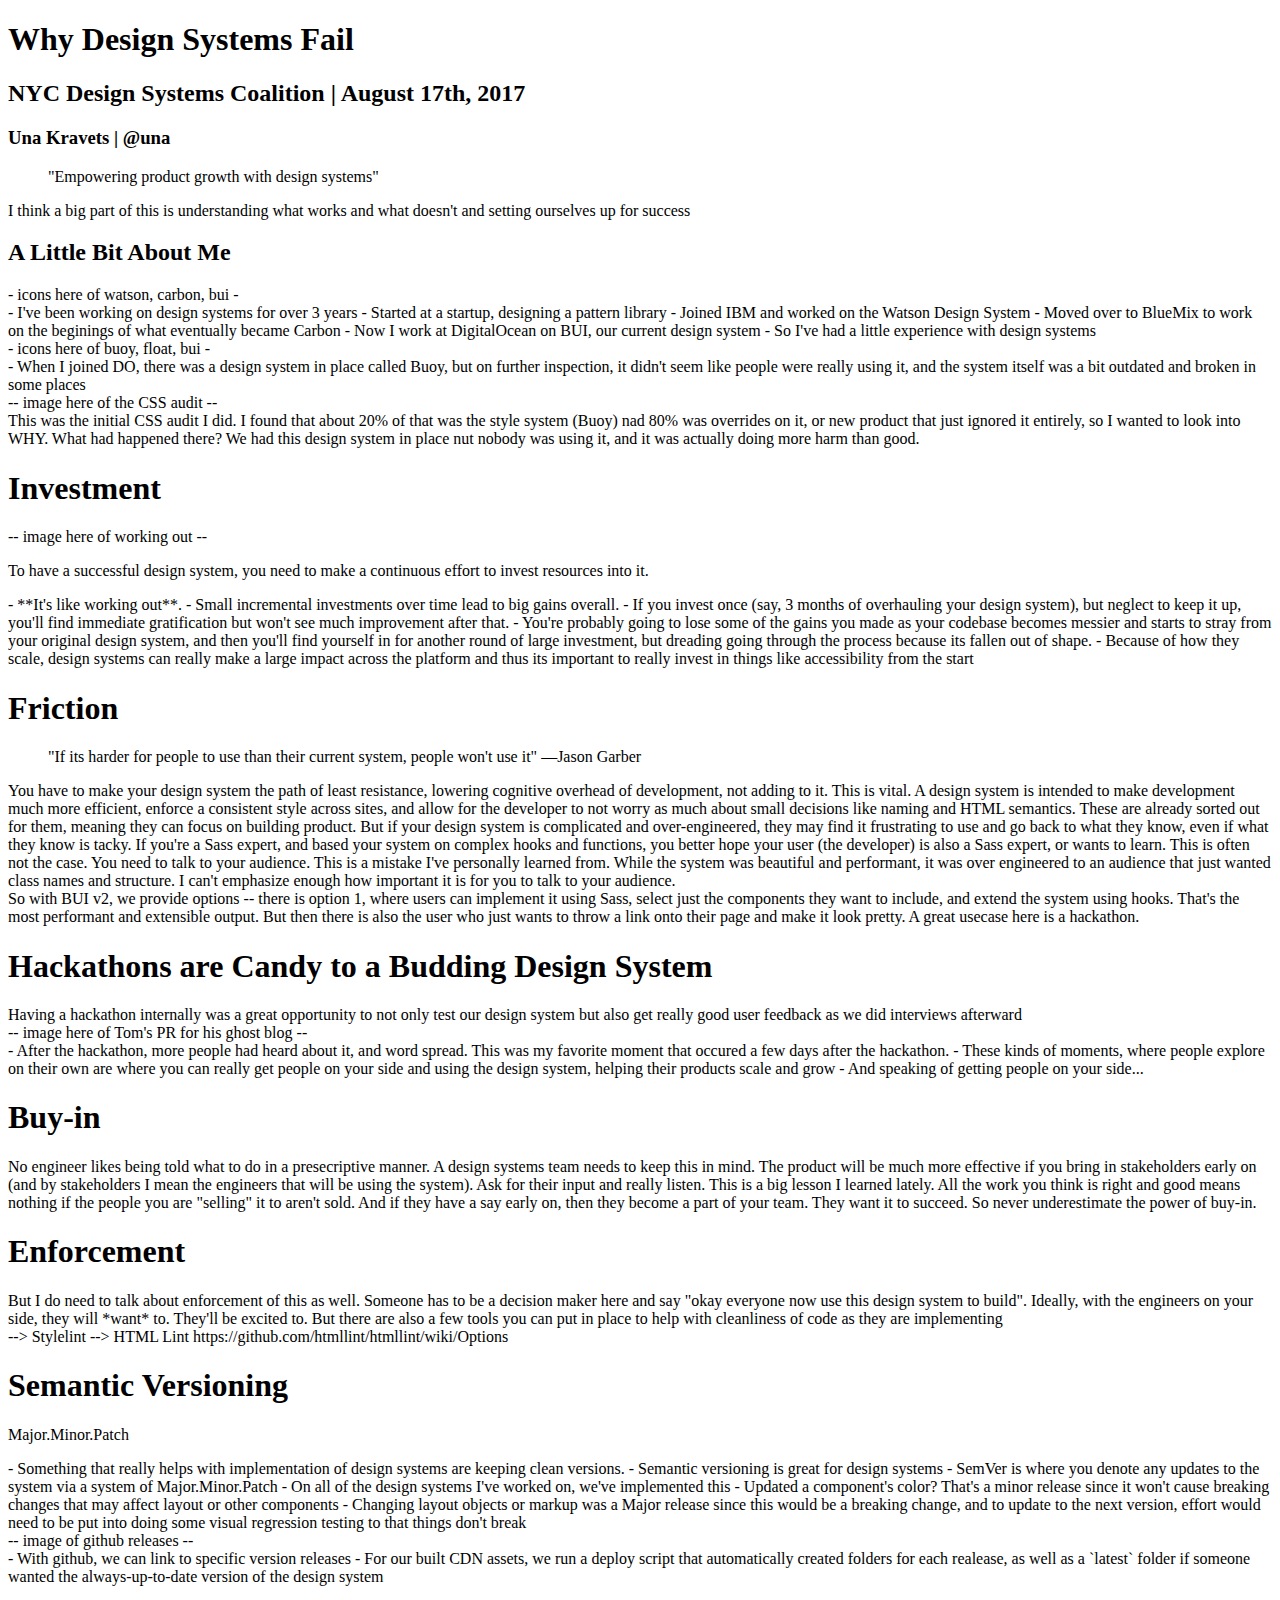
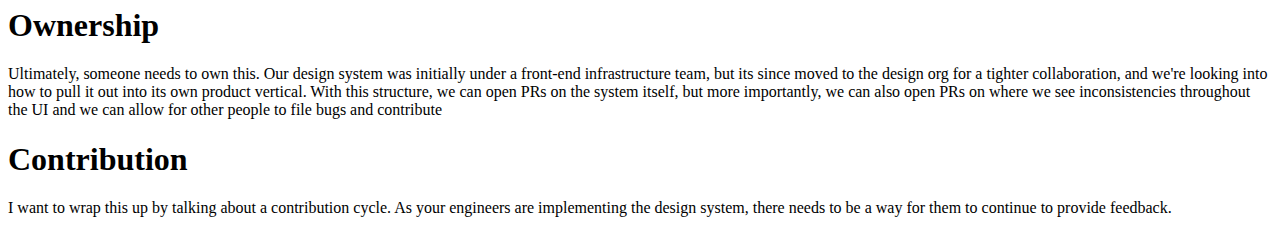
==== index.html @ 04ef3f3a "basic outline for talk" ====
<!doctype html>
<html>
	<head>
		<meta charset="utf-8">
		<meta name="viewport" content="width=device-width, initial-scale=1.0, maximum-scale=1.0, user-scalable=no">

		<title>reveal.js</title>

		<link rel="stylesheet" href="css/reveal.css">
		<link rel="stylesheet" href="css/theme/black.css">

		<!-- Theme used for syntax highlighting of code -->
		<link rel="stylesheet" href="lib/css/zenburn.css">

		<!-- Printing and PDF exports -->
		<script>
			var link = document.createElement( 'link' );
			link.rel = 'stylesheet';
			link.type = 'text/css';
			link.href = window.location.search.match( /print-pdf/gi ) ? 'css/print/pdf.css' : 'css/print/paper.css';
			document.getElementsByTagName( 'head' )[0].appendChild( link );
		</script>
	</head>
	<body>
		<div class="reveal">
			<div class="slides">
				<section>
					<h1>Why Design Systems Fail</h1>
					<h2>NYC Design Systems Coalition | August 17th, 2017</h2>
					<h3>Una Kravets | @una</h3></section>
				<section>
					<blockquote>"Empowering product growth with design systems"</blockquote>
					<aside class="notes">I think a big part of this is understanding what works and what doesn't and setting ourselves up for success</aside>
				</section>
				<section>
					<h2>A Little Bit About Me</h2>
					- icons here of watson, carbon, bui - 
					<aside class="notes" data-markdown>
						- I've been working on design systems for over 3 years
						- Started at a startup, designing a pattern library
						- Joined IBM and worked on the Watson Design System
						- Moved over to BlueMix to work on the beginings of what eventually became Carbon
						- Now I work at DigitalOcean on BUI, our current design system
						- So I've had a little experience with design systems
					</aside>
				</section>
				<section>
					- icons here of buoy, float, bui -
					<aside class="notes" data-markdown>
						- When I joined DO, there was a design system in place called Buoy, but on further inspection, it didn't seem like people were really using it, and the system itself was a bit outdated and broken in some places
					</aside>
				</section>
				<section>
					-- image here of the CSS audit --
					<aside class="notes">
						This was the initial CSS audit I did. I found that about 20% of that was the style system (Buoy) nad 80% was overrides on it, or new product that just ignored it entirely, so I wanted to look into WHY. What had happened there? We had this design system in place nut nobody was using it, and it was actually doing more harm than good.
					</aside>
				</section>
				<section>
					<h1>Investment</h1>
					-- image here of working out --
					<p>To have a successful design system, you need to make a continuous effort to invest resources into it. </p>
					<aside class="notes">
						- **It's like working out**. 
						- Small incremental investments over time lead to big gains overall. 
						- If you invest once (say, 3 months of overhauling your design system), but neglect to keep it up, you'll find immediate gratification but won't see much improvement after that.
						- You're probably going to lose some of the gains you made as your codebase becomes messier and starts to stray from your original design system, and then you'll find yourself in for another round of large investment, but dreading going through the process because its fallen out of shape.
						- Because of how they scale, design systems can really make a large impact across the platform and thus its important to really invest in things like accessibility from the start
					</aside>
				</section>
				<section>
					<h1>Friction</h1>
					<blockquote>"If its harder for people to use than their current system, people won't use it" —Jason Garber</blockquote>
					<aside class="notes">
						You have to make your design system the path of least resistance, lowering cognitive overhead of development, not adding to it. This is vital. A design system is intended to make development much more efficient, enforce a consistent style across sites, and allow for the developer to not worry as much about small decisions like naming and HTML semantics. These are already sorted out for them, meaning they can focus on building product.

						But if your design system is complicated and over-engineered, they may find it frustrating to use and go back to what they know, even if what they know is tacky. If you're a Sass expert, and based your system on complex hooks and functions, you better hope your user (the developer) is also a Sass expert, or wants to learn. This is often not the case. You need to talk to your audience.

						This is a mistake I've personally learned from. While the system was beautiful and performant, it was over engineered to an audience that just wanted class names and structure. I can't emphasize enough how important it is for you to talk to your audience.

					</aside>
				</section>
				<section>
					So with BUI v2, we provide options -- there is option 1, where users can implement it using Sass, select just the components they want to include, and extend the system using hooks. That's the most performant and extensible output. But then there is also the user who just wants to throw a link onto their page and make it look pretty. A great usecase here is a hackathon.
				</section>
				<section>
					<h1>Hackathons are Candy to a Budding Design System</h1>
					<aside class="notes">Having a hackathon internally was a great opportunity to not only test our design system but also get really good user feedback as we did interviews afterward</aside>
				</section>
				<section>
					-- image here of Tom's PR for his ghost blog --
					<aside class="notes" data-markdown>
						- After the hackathon, more people had heard about it, and word spread. This was my favorite moment that occured a few days after the hackathon.
						- These kinds of moments, where people explore on their own are where you can really get people on your side and using the design system, helping their products scale and grow
						- And speaking of getting people on your side...
					</aside>
				</section>
				<section>
					<h1>Buy-in</h1>
					<aside class="notes">
						No engineer likes being told what to do in a presecriptive manner. A design systems team needs to keep this in mind. The product will be much more effective if you bring in stakeholders early on (and by stakeholders I mean the engineers that will be using the system). Ask for their input and really listen. This is a big lesson I learned lately. All the work you think is right and good means nothing if the people you are "selling" it to aren't sold. And if they have a say early on, then they become a part of your team. They want it to succeed. So never underestimate the power of buy-in.
					</aside>
				</section>
				<section>
					<h1>Enforcement</h1>
					<aside class="notes">
						But I do need to talk about enforcement of this as well. Someone has to be a decision maker here and say "okay everyone now use this design system to build". Ideally, with the engineers on your side, they will *want* to. They'll be excited to. But there are also a few tools you can put in place to help with cleanliness of code as they are implementing
					</aside>
				</section>
				<section>
					--> Stylelint
					--> HTML Lint https://github.com/htmllint/htmllint/wiki/Options
				</section>
				<section>
					<h1>Semantic Versioning</h1>
					<p>Major.Minor.Patch</p>
					<aside class="notes">
						- Something that really helps with implementation of design systems are keeping clean versions.
						- Semantic versioning is great for design systems
						- SemVer is where you denote any updates to the system via a system of Major.Minor.Patch
						- On all of the design systems I've worked on, we've implemented this
						- Updated a component's color? That's a minor release since it won't cause breaking changes that may affect layout or other components
						- Changing layout objects or markup was a Major release since this would be a breaking change, and to update to the next version, effort would need to be put into doing some visual regression testing to that things don't break
					</aside>
				</section>
				<section>
					-- image of github releases --
					<aside class="notes" data-markdown>
						- With github, we can link to specific version releases
						- For our built CDN assets, we run a deploy script that automatically created folders for each realease, as well as a `latest` folder if someone wanted the always-up-to-date version of the design system
					</aside>
				</section>
				<section>
					<h1>Ownership</h1>
					<aside class="notes">
						Ultimately, someone needs to own this. Our design system was initially under a front-end infrastructure team, but its since moved to the design org for a tighter collaboration, and we're looking into how to pull it out into its own product vertical. With this structure, we can open PRs on the system itself, but more importantly, we can also open PRs on where we see inconsistencies throughout the UI and we can allow for other people to file bugs and contribute
					</aside>
				</section>
				<section>
					<h1>Contribution</h1>
					<aside class="notes">
						I want to wrap this up by talking about a contribution cycle. As your engineers are implementing the design system, there needs to be a way for them to continue to provide feedback.
					</aside>
				</section>
			</div>
		</div>

		<script src="lib/js/head.min.js"></script>
		<script src="js/reveal.js"></script>

		<script>
			// More info https://github.com/hakimel/reveal.js#configuration
			Reveal.initialize({
				history: true,

				// More info https://github.com/hakimel/reveal.js#dependencies
				dependencies: [
					{ src: 'plugin/markdown/marked.js' },
					{ src: 'plugin/markdown/markdown.js' },
					{ src: 'plugin/notes/notes.js', async: true },
					{ src: 'plugin/highlight/highlight.js', async: true, callback: function() { hljs.initHighlightingOnLoad(); } }
				]
			});
		</script>
	</body>
</html>
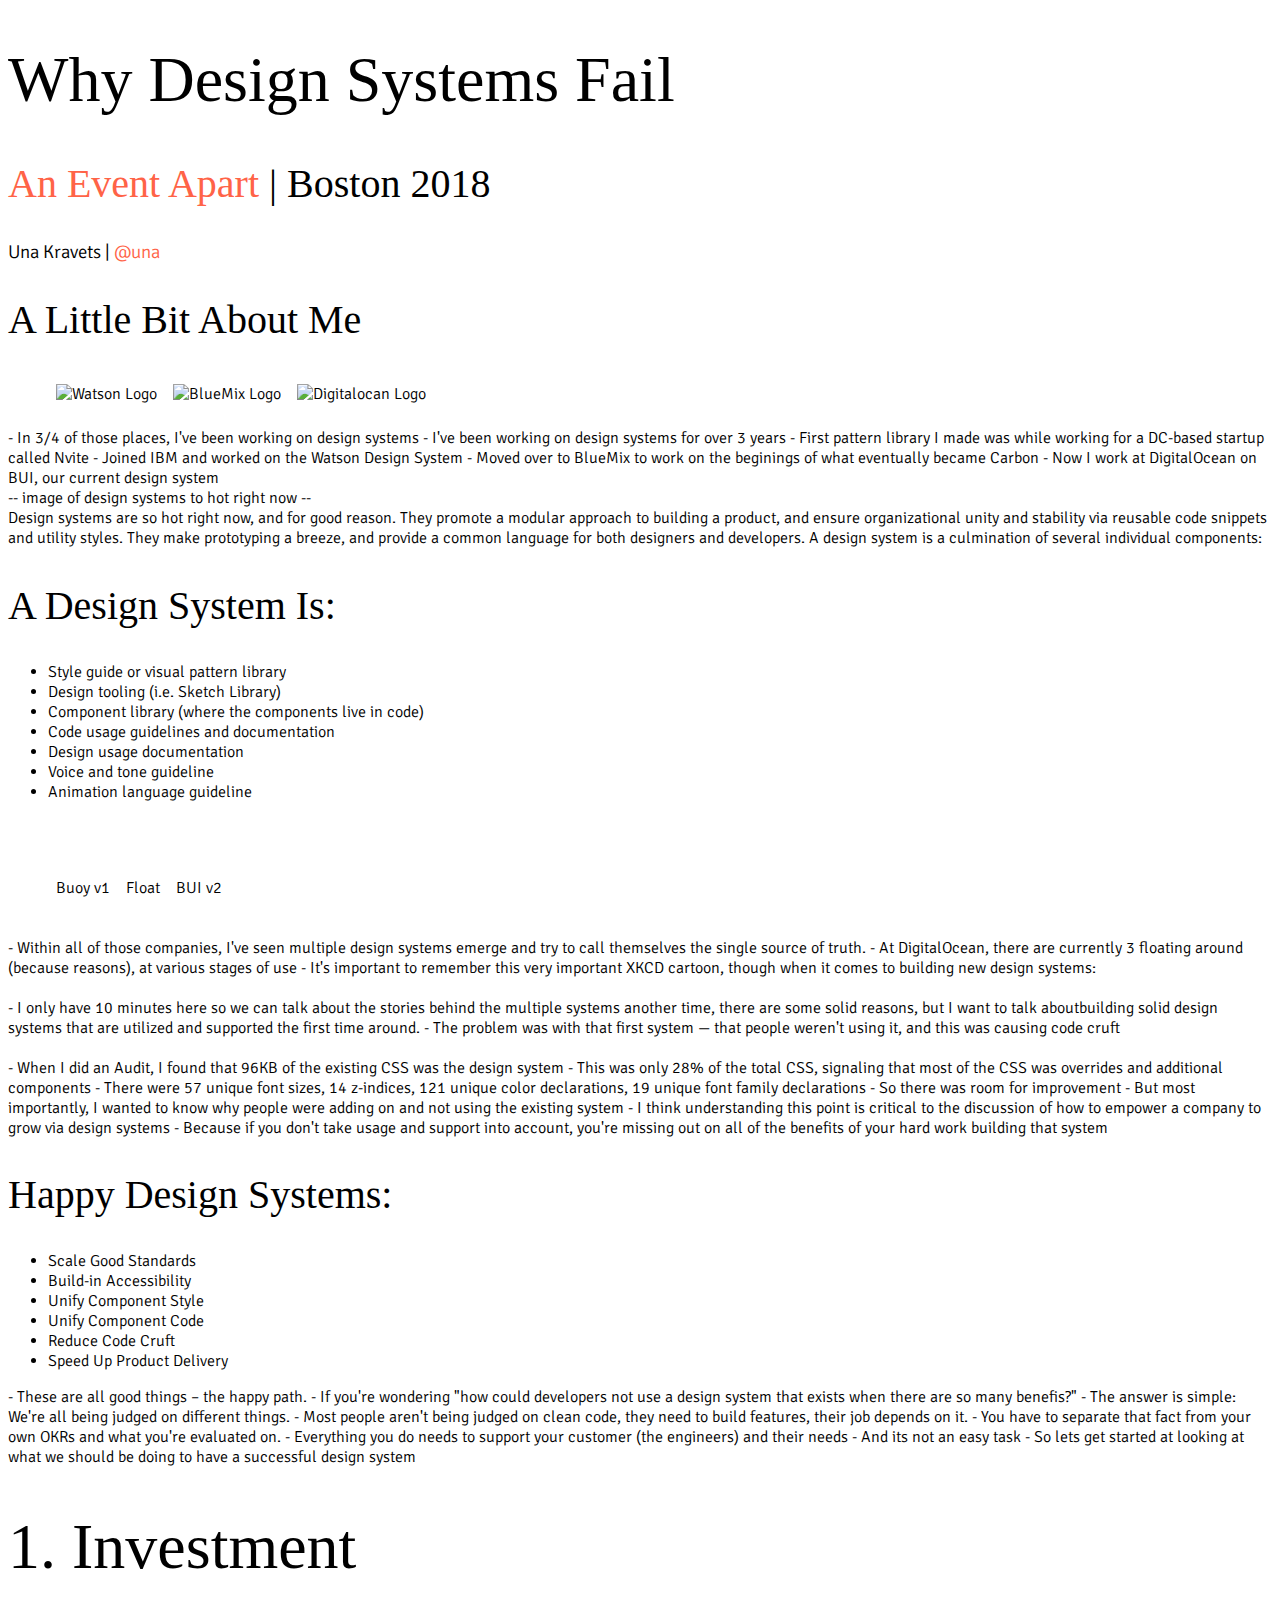
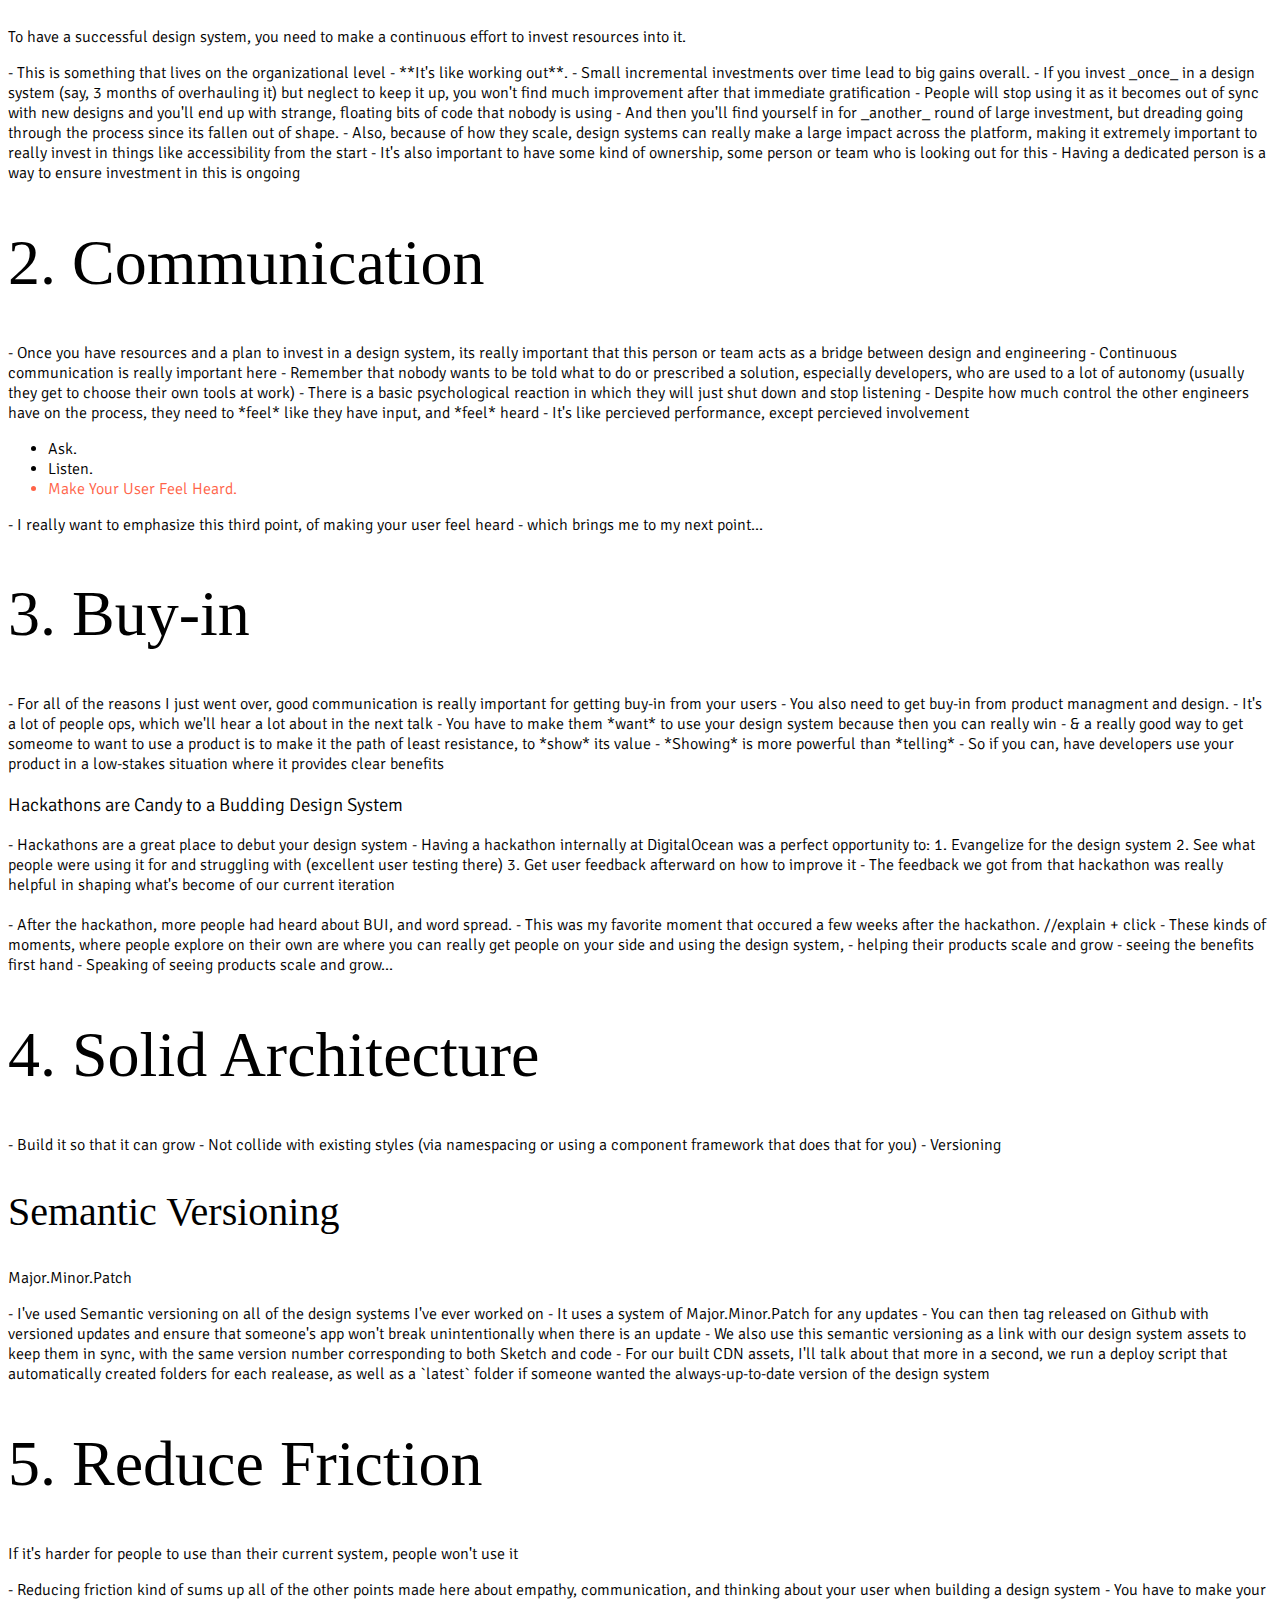
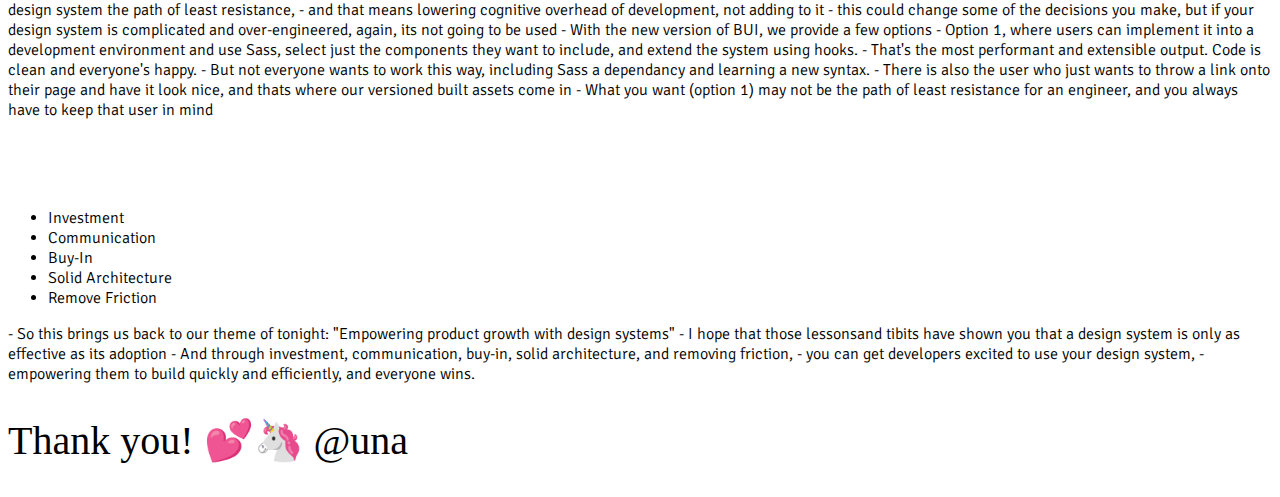
==== commit a5d49da0: "longer version" ====
--- a/index.html
+++ b/index.html
@@ -11,6 +11,67 @@
 
 		<!-- Theme used for syntax highlighting of code -->
 		<link rel="stylesheet" href="lib/css/zenburn.css">
+
+		<!-- Additional styles here bc I'm lazy and this is happening in 2 days  -->
+		<link href="https://fonts.googleapis.com/css?family=Just+Another+Hand|Signika" rel="stylesheet">
+		<style>
+			.reveal h1,
+			.reveal h2 {
+				font-family: 'Just Another Hand';
+				text-transform: none;
+				font-weight: 500;
+			}
+
+			.reveal h1 {
+				font-size: 4em;
+			}
+
+			.reveal h2 {
+				font-size: 2.5em;
+			}
+
+			.reveal h3,
+			.reveal h4,
+			.reveal p,
+			.reveal section {
+				font-family: 'Signika', 'Open Sans', sans-serif;
+				font-weight: 200;
+				text-transform: none;
+			}
+
+			.tomato {
+				color: tomato;
+			}
+
+			.reveal blockquote {
+				box-shadow: none;
+				background: none;
+				font-size: 1.7em;
+				width: 100%;
+			}
+
+			.reveal .icon-list {
+				list-style: none;
+				display: flex;
+				align-items: center;
+			}
+
+			.reveal .icon-list li  {
+				margin: .5em;
+				text-align: center;
+			}
+
+			.reveal .icon-list li .contain-height {
+				max-height: 180px;
+			}
+
+			.reveal img {
+				background: none !important;
+				border: none !important;
+				box-shadow: none !important;
+				width: 100%;
+			}
+		</style>
 
 		<!-- Printing and PDF exports -->
 		<script>
@@ -26,121 +87,222 @@
 			<div class="slides">
 				<section>
 					<h1>Why Design Systems Fail</h1>
-					<h2>NYC Design Systems Coalition | August 17th, 2017</h2>
-					<h3>Una Kravets | @una</h3></section>
-				<section>
-					<blockquote>"Empowering product growth with design systems"</blockquote>
-					<aside class="notes">I think a big part of this is understanding what works and what doesn't and setting ourselves up for success</aside>
-				</section>
+					<h2><span class="tomato">An Event Apart</span> | Boston 2018</h2>
+					<h3>Una Kravets | <span class="tomato">@una</span></h3></section>
 				<section>
 					<h2>A Little Bit About Me</h2>
-					- icons here of watson, carbon, bui - 
-					<aside class="notes" data-markdown>
+					<ul class="icon-list">
+						<li><img src="img/watson-logo.png" alt="Watson Logo"></li>
+						<li><img src="img/bluemix-logo.svg" alt="BlueMix Logo"></li>
+						<li><img src="img/DO-logo.png" alt="Digitalocan Logo"></li>
+					</ul>
+					<aside class="notes" data-markdown>
+						- In 3/4 of those places, I've been working on design systems
 						- I've been working on design systems for over 3 years
-						- Started at a startup, designing a pattern library
+						- First pattern library I made was while working for a DC-based startup called Nvite
 						- Joined IBM and worked on the Watson Design System
 						- Moved over to BlueMix to work on the beginings of what eventually became Carbon
 						- Now I work at DigitalOcean on BUI, our current design system
-						- So I've had a little experience with design systems
-					</aside>
-				</section>
-				<section>
-					- icons here of buoy, float, bui -
-					<aside class="notes" data-markdown>
-						- When I joined DO, there was a design system in place called Buoy, but on further inspection, it didn't seem like people were really using it, and the system itself was a bit outdated and broken in some places
-					</aside>
-				</section>
-				<section>
-					-- image here of the CSS audit --
-					<aside class="notes">
-						This was the initial CSS audit I did. I found that about 20% of that was the style system (Buoy) nad 80% was overrides on it, or new product that just ignored it entirely, so I wanted to look into WHY. What had happened there? We had this design system in place nut nobody was using it, and it was actually doing more harm than good.
-					</aside>
-				</section>
-				<section>
-					<h1>Investment</h1>
-					-- image here of working out --
-					<p>To have a successful design system, you need to make a continuous effort to invest resources into it. </p>
-					<aside class="notes">
+					</aside>
+				</section>
+				<section>
+					-- image of design systems to hot right now --
+
+				<aside class="notes">Design systems are so hot right now, and for good reason. They promote a modular approach to building a product, and ensure
+					organizational unity and stability via reusable code snippets and utility styles. They make prototyping a breeze, and provide
+					a common language for both designers and developers. A design system is a culmination of several individual components:
+					</aside>
+				</section>
+				<section>
+					<h2>A Design System Is:</h2>
+					<ul>
+						<li>Style guide or visual pattern library</li>
+						<li>Design tooling (i.e. Sketch Library)</li>
+						<li>Component library (where the components live in code)</li>
+						<li>Code usage guidelines and documentation</li>
+						<li>Design usage documentation</li>
+						<li>Voice and tone guideline</li>
+						<li>Animation language guideline</li>
+					</ul>
+				</section>
+				<!-- about BUI -->
+				<section data-background="white">
+					<ul class="icon-list" style="display: inline-flex; align-items: baseline;">
+						<li><img class="contain-height" src="img/buoy-logo.svg" alt=""><p>Buoy v1</p></li>
+						<li><img src="img/float.svg" alt=""><p>Float</p></li>
+						<li><img src="img/BUI-v2.svg" alt=""><p>BUI v2</p></li>
+					</ul>
+					<aside class="notes" data-markdown>
+						- Within all of those companies, I've seen multiple design systems emerge and try to call themselves the single source of truth.
+						- At DigitalOcean, there are currently 3 floating around (because reasons), at various stages of use 
+						- It's important to remember this very important XKCD cartoon, though when it comes to building new design systems:
+					</aside>
+				</section>
+				<section data-background="white">
+					<img src="img/competing standards.png" alt="">
+					<aside class="notes" data-markdown>
+						- I only have 10 minutes here so we can talk about the stories behind the multiple systems another time, there are some solid reasons, but I want to talk aboutbuilding solid design systems that are utilized and supported the first time around.
+						- The problem was with that first system — that people weren't using it, and this was causing code cruft 
+					</aside>
+				</section>
+				<section>
+					<img src="img/selectors.jpg" alt="">
+					<aside class="notes" data-markdown>
+						- When I did an Audit, I found that 96KB of the existing CSS was the design system
+						- This was only 28% of the total CSS, signaling that most of the CSS was overrides and additional components
+						- There were 57 unique font sizes, 14 z-indices, 121 unique color declarations, 19 unique font family declarations
+						- So there was room for improvement
+						- But most importantly, I wanted to know why people were adding on and not using the existing system
+						- I think understanding this point is critical to the discussion of how to empower a company to grow via design systems
+						- Because if you don't take usage and support into account, you're missing out on all of the benefits of your hard work building that system
+					</aside>
+				</section>
+				<section>
+					<h2>Happy Design Systems:</h2>
+					<ul>
+						<li class="fragment">Scale Good Standards</li>
+						<li class="fragment">Build-in Accessibility</li>
+						<li class="fragment">Unify Component Style</li>
+						<li class="fragment">Unify Component Code</li>
+						<li class="fragment">Reduce Code Cruft</li>
+						<li class="fragment">Speed Up Product Delivery</li>
+					</ul>
+					<aside class="notes" data-markdown>
+						- These are all good things – the happy path.
+						- If you're wondering "how could developers not use a design system that exists when there are so many benefis?"
+						- The answer is simple: We're all being judged on different things.
+						- Most people aren't being judged on clean code, they need to build features, their job depends on it.
+						- You have to separate that fact from your own OKRs and what you're evaluated on.
+						- Everything you do needs to support your customer (the engineers) and their needs
+						- And its not an easy task
+						- So lets get started at looking at what we should be doing to have a successful design system
+					</aside>
+				</section>
+				<section data-background="img/gym.jpg">
+					<h1>1. Investment</h1>
+					<p>To have a successful design system, you need to make a continuous effort to invest resources into it.</p>
+					<aside class="notes" data-markdown>
+						- This is something that lives on the organizational level
 						- **It's like working out**. 
 						- Small incremental investments over time lead to big gains overall. 
-						- If you invest once (say, 3 months of overhauling your design system), but neglect to keep it up, you'll find immediate gratification but won't see much improvement after that.
-						- You're probably going to lose some of the gains you made as your codebase becomes messier and starts to stray from your original design system, and then you'll find yourself in for another round of large investment, but dreading going through the process because its fallen out of shape.
-						- Because of how they scale, design systems can really make a large impact across the platform and thus its important to really invest in things like accessibility from the start
-					</aside>
-				</section>
-				<section>
-					<h1>Friction</h1>
-					<blockquote>"If its harder for people to use than their current system, people won't use it" —Jason Garber</blockquote>
-					<aside class="notes">
-						You have to make your design system the path of least resistance, lowering cognitive overhead of development, not adding to it. This is vital. A design system is intended to make development much more efficient, enforce a consistent style across sites, and allow for the developer to not worry as much about small decisions like naming and HTML semantics. These are already sorted out for them, meaning they can focus on building product.
-
-						But if your design system is complicated and over-engineered, they may find it frustrating to use and go back to what they know, even if what they know is tacky. If you're a Sass expert, and based your system on complex hooks and functions, you better hope your user (the developer) is also a Sass expert, or wants to learn. This is often not the case. You need to talk to your audience.
-
-						This is a mistake I've personally learned from. While the system was beautiful and performant, it was over engineered to an audience that just wanted class names and structure. I can't emphasize enough how important it is for you to talk to your audience.
-
-					</aside>
-				</section>
-				<section>
-					So with BUI v2, we provide options -- there is option 1, where users can implement it using Sass, select just the components they want to include, and extend the system using hooks. That's the most performant and extensible output. But then there is also the user who just wants to throw a link onto their page and make it look pretty. A great usecase here is a hackathon.
-				</section>
-				<section>
-					<h1>Hackathons are Candy to a Budding Design System</h1>
-					<aside class="notes">Having a hackathon internally was a great opportunity to not only test our design system but also get really good user feedback as we did interviews afterward</aside>
-				</section>
-				<section>
-					-- image here of Tom's PR for his ghost blog --
-					<aside class="notes" data-markdown>
-						- After the hackathon, more people had heard about it, and word spread. This was my favorite moment that occured a few days after the hackathon.
-						- These kinds of moments, where people explore on their own are where you can really get people on your side and using the design system, helping their products scale and grow
-						- And speaking of getting people on your side...
-					</aside>
-				</section>
-				<section>
-					<h1>Buy-in</h1>
-					<aside class="notes">
-						No engineer likes being told what to do in a presecriptive manner. A design systems team needs to keep this in mind. The product will be much more effective if you bring in stakeholders early on (and by stakeholders I mean the engineers that will be using the system). Ask for their input and really listen. This is a big lesson I learned lately. All the work you think is right and good means nothing if the people you are "selling" it to aren't sold. And if they have a say early on, then they become a part of your team. They want it to succeed. So never underestimate the power of buy-in.
-					</aside>
-				</section>
-				<section>
-					<h1>Enforcement</h1>
-					<aside class="notes">
-						But I do need to talk about enforcement of this as well. Someone has to be a decision maker here and say "okay everyone now use this design system to build". Ideally, with the engineers on your side, they will *want* to. They'll be excited to. But there are also a few tools you can put in place to help with cleanliness of code as they are implementing
-					</aside>
-				</section>
-				<section>
-					--> Stylelint
-					--> HTML Lint https://github.com/htmllint/htmllint/wiki/Options
-				</section>
-				<section>
-					<h1>Semantic Versioning</h1>
+						- If you invest _once_ in a design system (say, 3 months of overhauling it) but neglect to keep it up, you won't find much improvement after that immediate gratification
+						- People will stop using it as it becomes out of sync with new designs and you'll end up with strange, floating bits of code that nobody is using
+						- And then you'll find yourself in for _another_ round of large investment, but dreading going through the process since its fallen out of shape.
+						- Also, because of how they scale, design systems can really make a large impact across the platform, making it extremely important to really invest in things like accessibility from the start
+						- It's also important to have some kind of ownership, some person or team who is looking out for this
+						- Having a dedicated person is a way to ensure investment in this is ongoing
+					</aside>
+				</section>
+				<section>
+					<h1>2. Communication</h1>
+					<aside class="notes" data-markdown>
+						- Once you have resources and a plan to invest in a design system, its really important that this person or team acts as a bridge between design and engineering
+						- Continuous communication is really important here
+						- Remember that nobody wants to be told what to do or prescribed a solution, especially developers, who are used to a lot of autonomy (usually they get to choose their own tools at work)
+						- There is a basic psychological reaction in which they will just shut down and stop listening
+						- Despite how much control the other engineers have on the process, they need to *feel* like they have input, and *feel* heard
+						- It's like percieved performance, except percieved involvement
+					</aside>
+				</section>
+				<section>
+					<ul>
+						<li>Ask.</li>
+						<li class="fragment">Listen.</li>
+						<li class="fragment tomato">Make Your User Feel Heard.</li>
+					</ul>
+					<aside class="notes" data-markdown>
+					  - I really want to emphasize this third point, of making your user feel heard
+					  - which brings me to my next point...
+				</aside>
+				</section>
+				<section data-background="img/grocery.jpg">
+					<h1>3. Buy-in</h1>
+					<aside class="notes" data-markdown>
+						- For all of the reasons I just went over, good communication is really important for getting buy-in from your users
+						- You also need to get buy-in from product managment and design. 
+						- It's a lot of people ops, which we'll hear a lot about in the next talk
+						- You have to make them *want* to use your design system because then you can really win
+						- & a really good way to get someome to want to use a product is to make it the path of least resistance, to *show* its value
+						- *Showing* is more powerful than *telling*
+						- So if you can, have developers use your product in a low-stakes situation where it provides clear benefits
+					</aside>
+				</section>
+				<section>
+					<h3>Hackathons are Candy to a Budding Design System</h3>
+					<aside class="notes" data-markdown>
+						- Hackathons are a great place to debut your design system
+						- Having a hackathon internally at DigitalOcean was a perfect opportunity to:
+						1. Evangelize for the design system
+						2. See what people were using it for and struggling with (excellent user testing there)
+						3. Get user feedback afterward on how to improve it
+						- The feedback we got from that hackathon was really helpful in shaping what's become of our current iteration</aside>
+				</section>
+				<section data-background-color="white">
+					<img src="img/tomspr.jpg" alt="">
+					<img class="fragment" style="width: 80%; position: absolute; top: 200px; left: 10%; border: 10px solid black;" src="img/tomsprzoom.jpg" alt="">
+					<aside class="notes" data-markdown>
+						- After the hackathon, more people had heard about BUI, and word spread. 
+						- This was my favorite moment that occured a few weeks after the hackathon. //explain + click
+						- These kinds of moments, where people explore on their own are where you can really get people on your side and using the design system, 
+						- helping their products scale and grow
+						- seeing the benefits first hand
+						- Speaking of seeing products scale and grow...
+					</aside>
+				</section>
+				<section data-background="img/architecture.jpg">
+					<h1>4. Solid Architecture</h1>
+					<aside class="notes" data-markdown>
+						- Build it so that it can grow
+						- Not collide with existing styles (via namespacing or using a component framework that does that for you)
+						- Versioning
+					</aside>
+				</section>
+				<section>
+					<h2>Semantic Versioning</h2>
 					<p>Major.Minor.Patch</p>
-					<aside class="notes">
-						- Something that really helps with implementation of design systems are keeping clean versions.
-						- Semantic versioning is great for design systems
-						- SemVer is where you denote any updates to the system via a system of Major.Minor.Patch
-						- On all of the design systems I've worked on, we've implemented this
-						- Updated a component's color? That's a minor release since it won't cause breaking changes that may affect layout or other components
-						- Changing layout objects or markup was a Major release since this would be a breaking change, and to update to the next version, effort would need to be put into doing some visual regression testing to that things don't break
-					</aside>
-				</section>
-				<section>
-					-- image of github releases --
-					<aside class="notes" data-markdown>
-						- With github, we can link to specific version releases
-						- For our built CDN assets, we run a deploy script that automatically created folders for each realease, as well as a `latest` folder if someone wanted the always-up-to-date version of the design system
-					</aside>
-				</section>
-				<section>
-					<h1>Ownership</h1>
-					<aside class="notes">
-						Ultimately, someone needs to own this. Our design system was initially under a front-end infrastructure team, but its since moved to the design org for a tighter collaboration, and we're looking into how to pull it out into its own product vertical. With this structure, we can open PRs on the system itself, but more importantly, we can also open PRs on where we see inconsistencies throughout the UI and we can allow for other people to file bugs and contribute
-					</aside>
-				</section>
-				<section>
-					<h1>Contribution</h1>
-					<aside class="notes">
-						I want to wrap this up by talking about a contribution cycle. As your engineers are implementing the design system, there needs to be a way for them to continue to provide feedback.
-					</aside>
+					<aside class="notes" data-markdown>
+						- I've used Semantic versioning on all of the design systems I've ever worked on
+						- It uses a system of Major.Minor.Patch for any updates
+						- You can then tag released on Github with versioned updates and ensure that someone's app won't break unintentionally when there is an update
+						- We also use this semantic versioning as a link with our design system assets to keep them in sync, with the same version number corresponding to both Sketch and code
+						- For our built CDN assets, I'll talk about that more in a second, we run a deploy script that automatically created folders for each realease, as well as a `latest` folder if someone wanted the always-up-to-date version of the design system
+					</aside>
+				</section>
+				<section data-background="img/brainpixel.jpg">
+					 <h1>5. Reduce Friction</h1> 
+					<p>If it's harder for people to use than their current system, people won't use it</p>
+					<aside class="notes" data-markdown>
+						- Reducing friction kind of sums up all of the other points made here about empathy, communication, and thinking about your user when building a design system
+						- You have to make your design system the path of least resistance, 
+						- and that means lowering cognitive overhead of development, not adding to it
+						- this could change some of the decisions you make, but if your design system is complicated and over-engineered, again, its not going to be used
+						- With the new version of BUI, we provide a few options
+						- Option 1, where users can implement it into a development environment and use Sass, select just the components they want to include, and extend the system using hooks.
+						- That's the most performant and extensible output. Code is clean and everyone's happy.
+						- But not everyone wants to work this way, including Sass a dependancy and learning a new syntax.
+						- There is also the user who just wants to throw a link onto their page and have it look nice, and thats where our versioned built assets come in
+						- What you want (option 1) may not be the path of least resistance for an engineer, and you always have to keep that user in mind
+					</aside>
+				</section>
+				<section data-background="tomato">
+					<blockquote style="color:white">"Empowering product growth with design systems"</blockquote>
+					<ul>
+						<li class="fragment">Investment</li>
+						<li class="fragment">Communication</li>
+						<li class="fragment">Buy-In</li>
+						<li class="fragment">Solid Architecture</li>
+						<li class="fragment">Remove Friction</li>
+					</ul>
+					<aside class="notes" data-markdown>
+						- So this brings us back to our theme of tonight: "Empowering product growth with design systems"
+						- I hope that those lessonsand tibits have shown you that a design system is only as effective as its adoption
+						- And through investment, communication, buy-in, solid architecture, and removing friction, 
+						- you can get developers excited to use your design system,
+						- empowering them to build quickly and efficiently, and everyone wins.
+					</aside>
+				</section>
+				<section>
+					<h2>Thank you! 💕🦄  @una</h2>
 				</section>
 			</div>
 		</div>
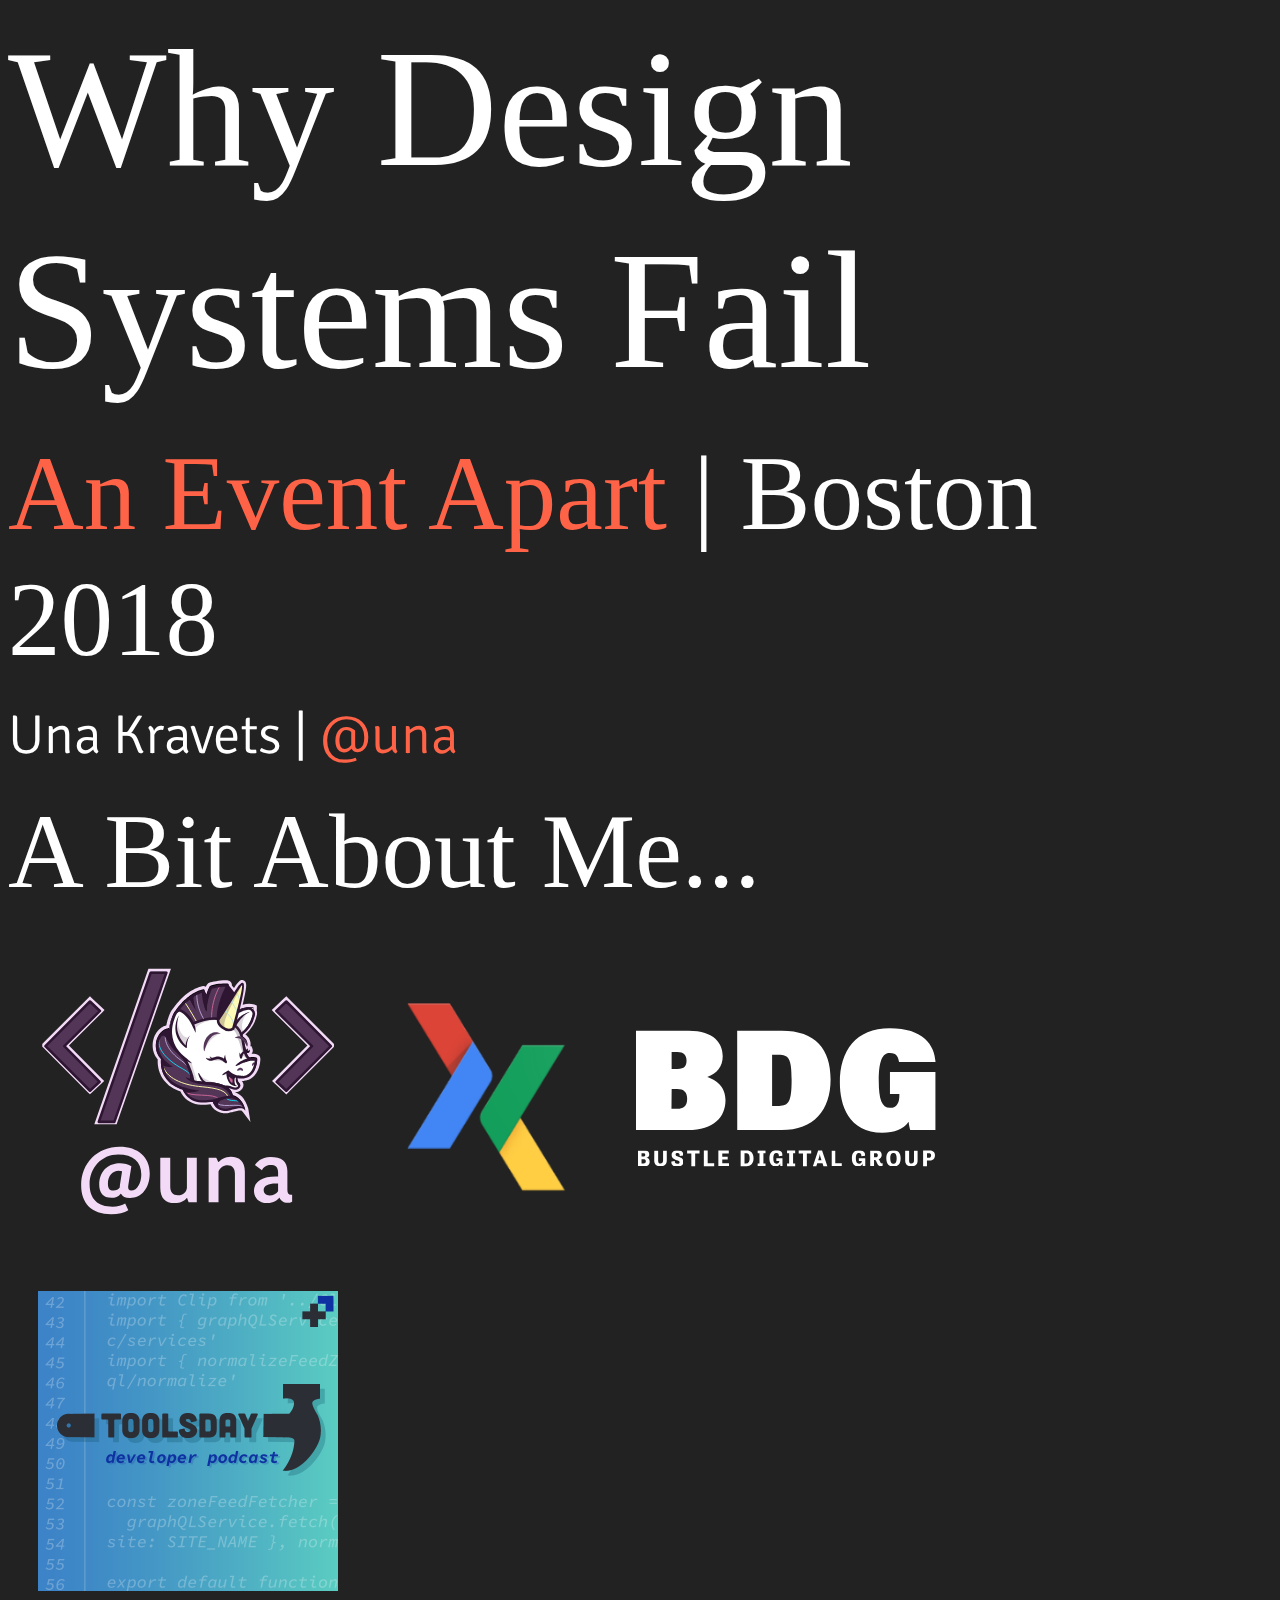
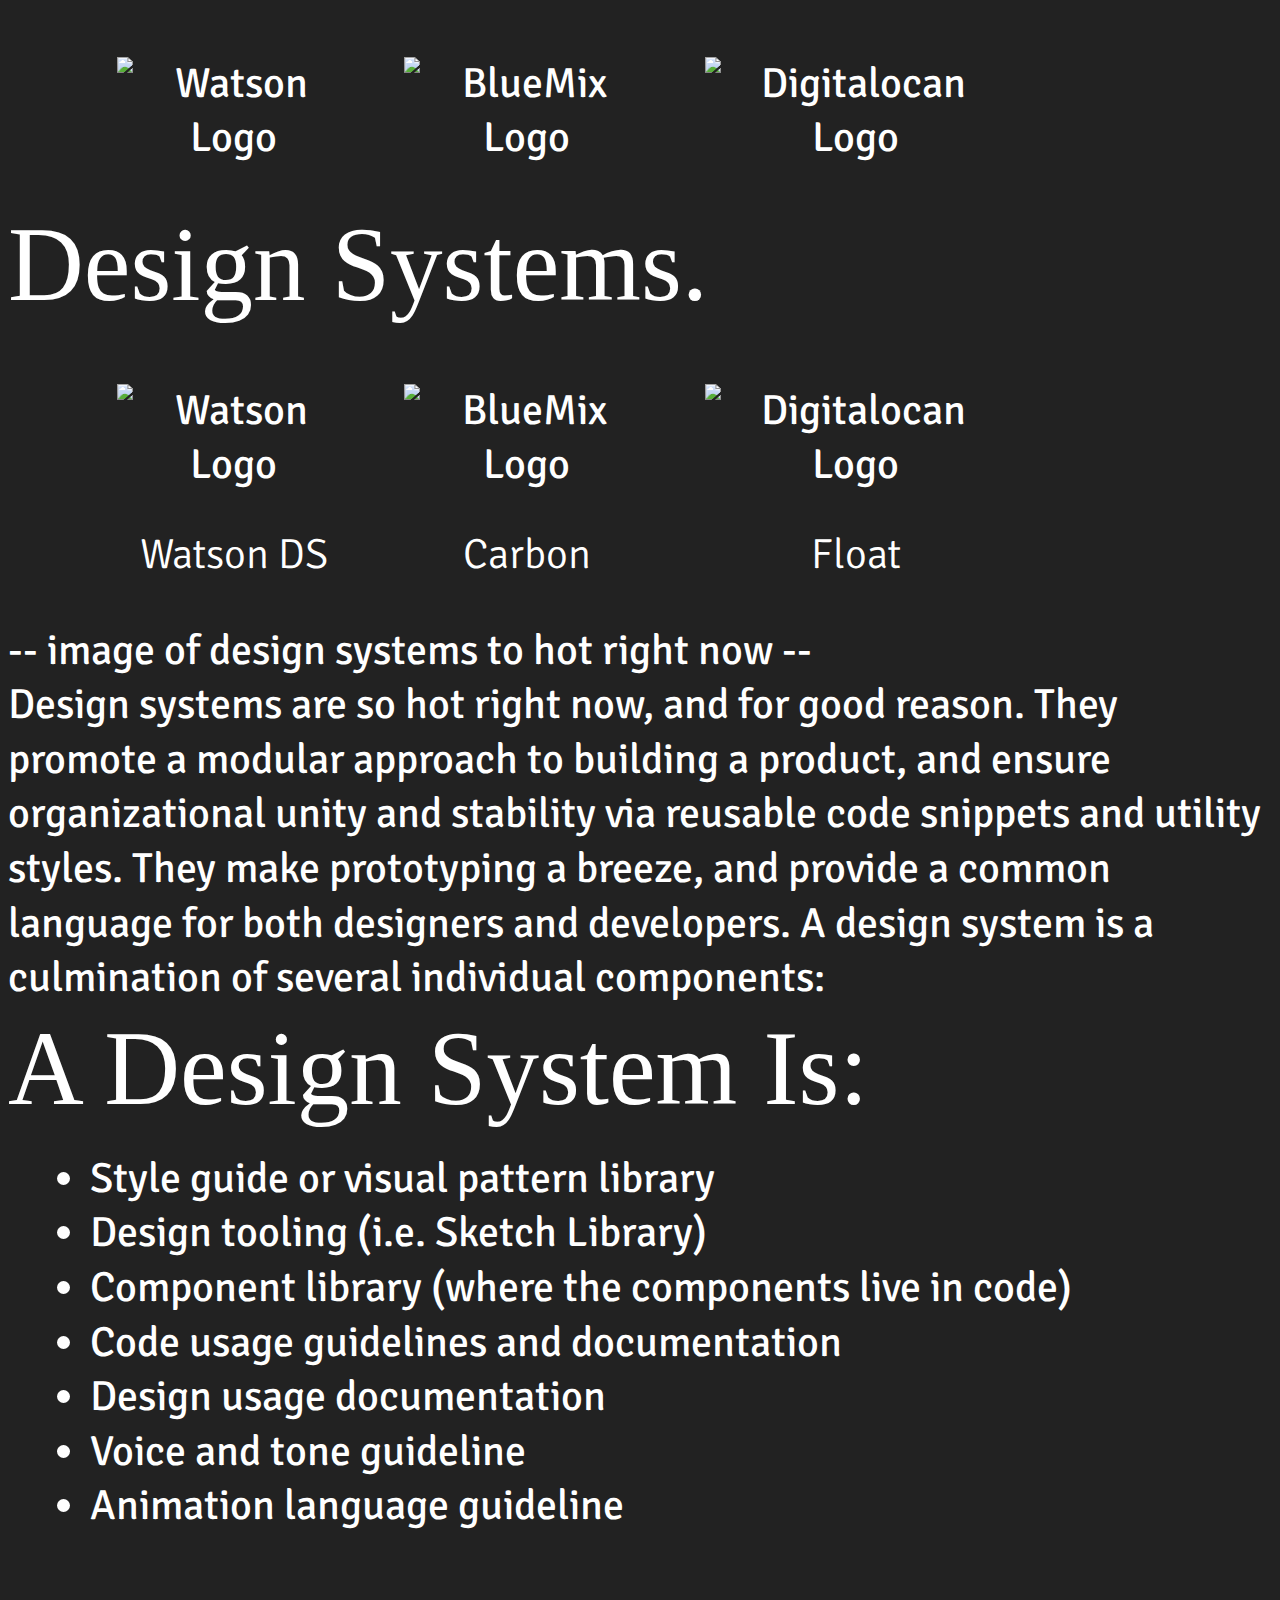
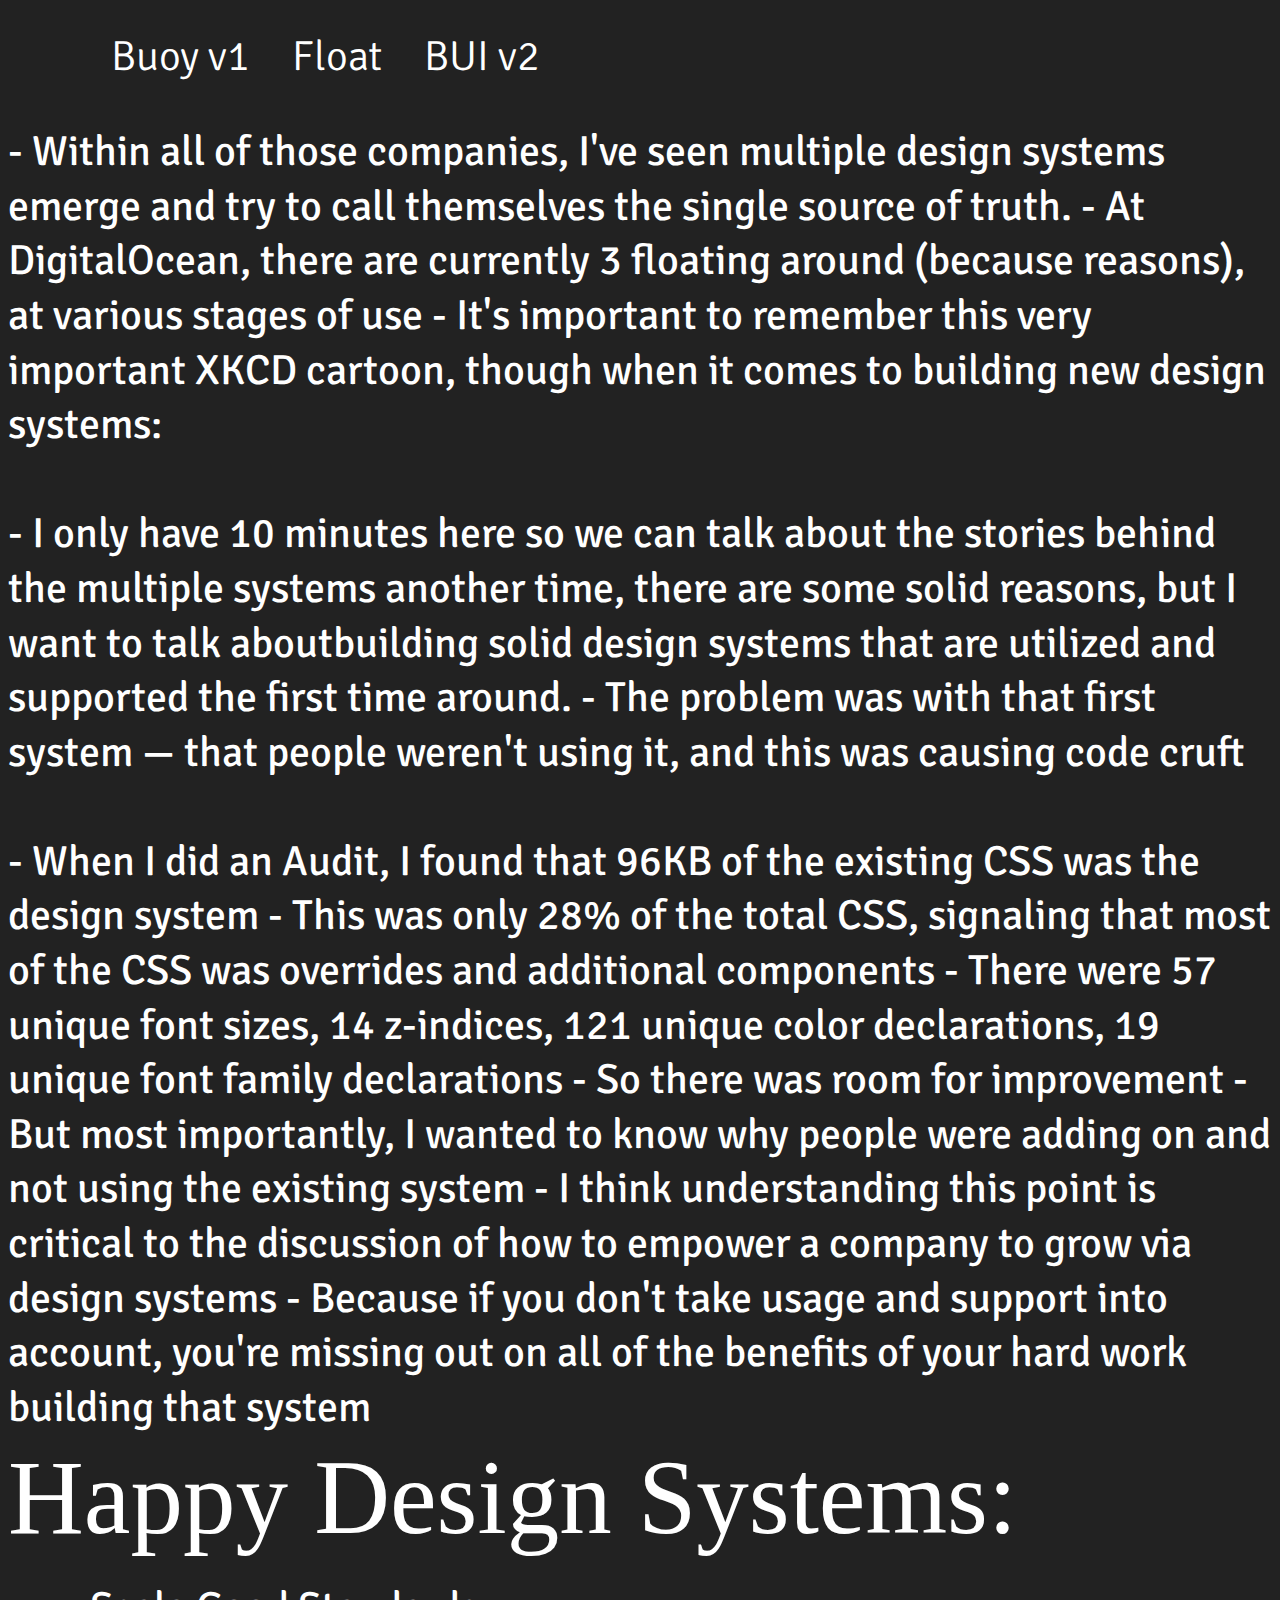
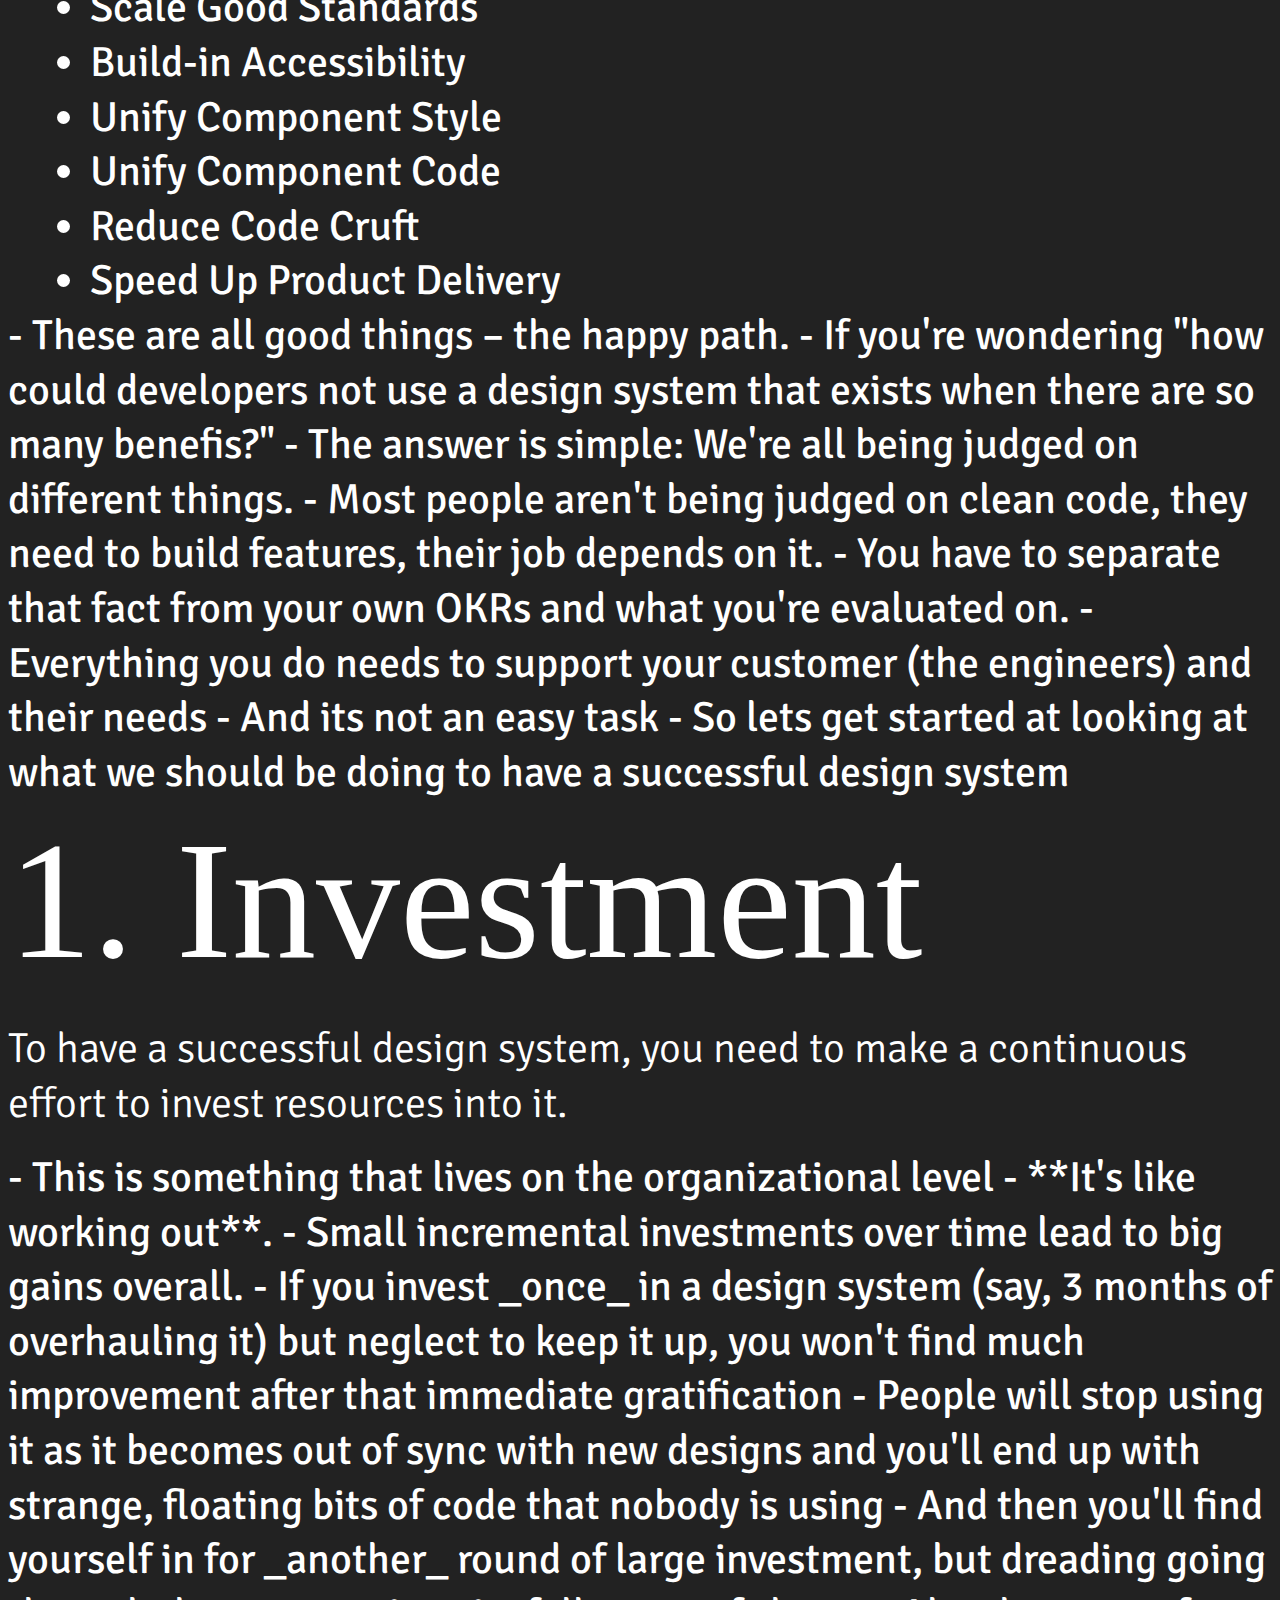
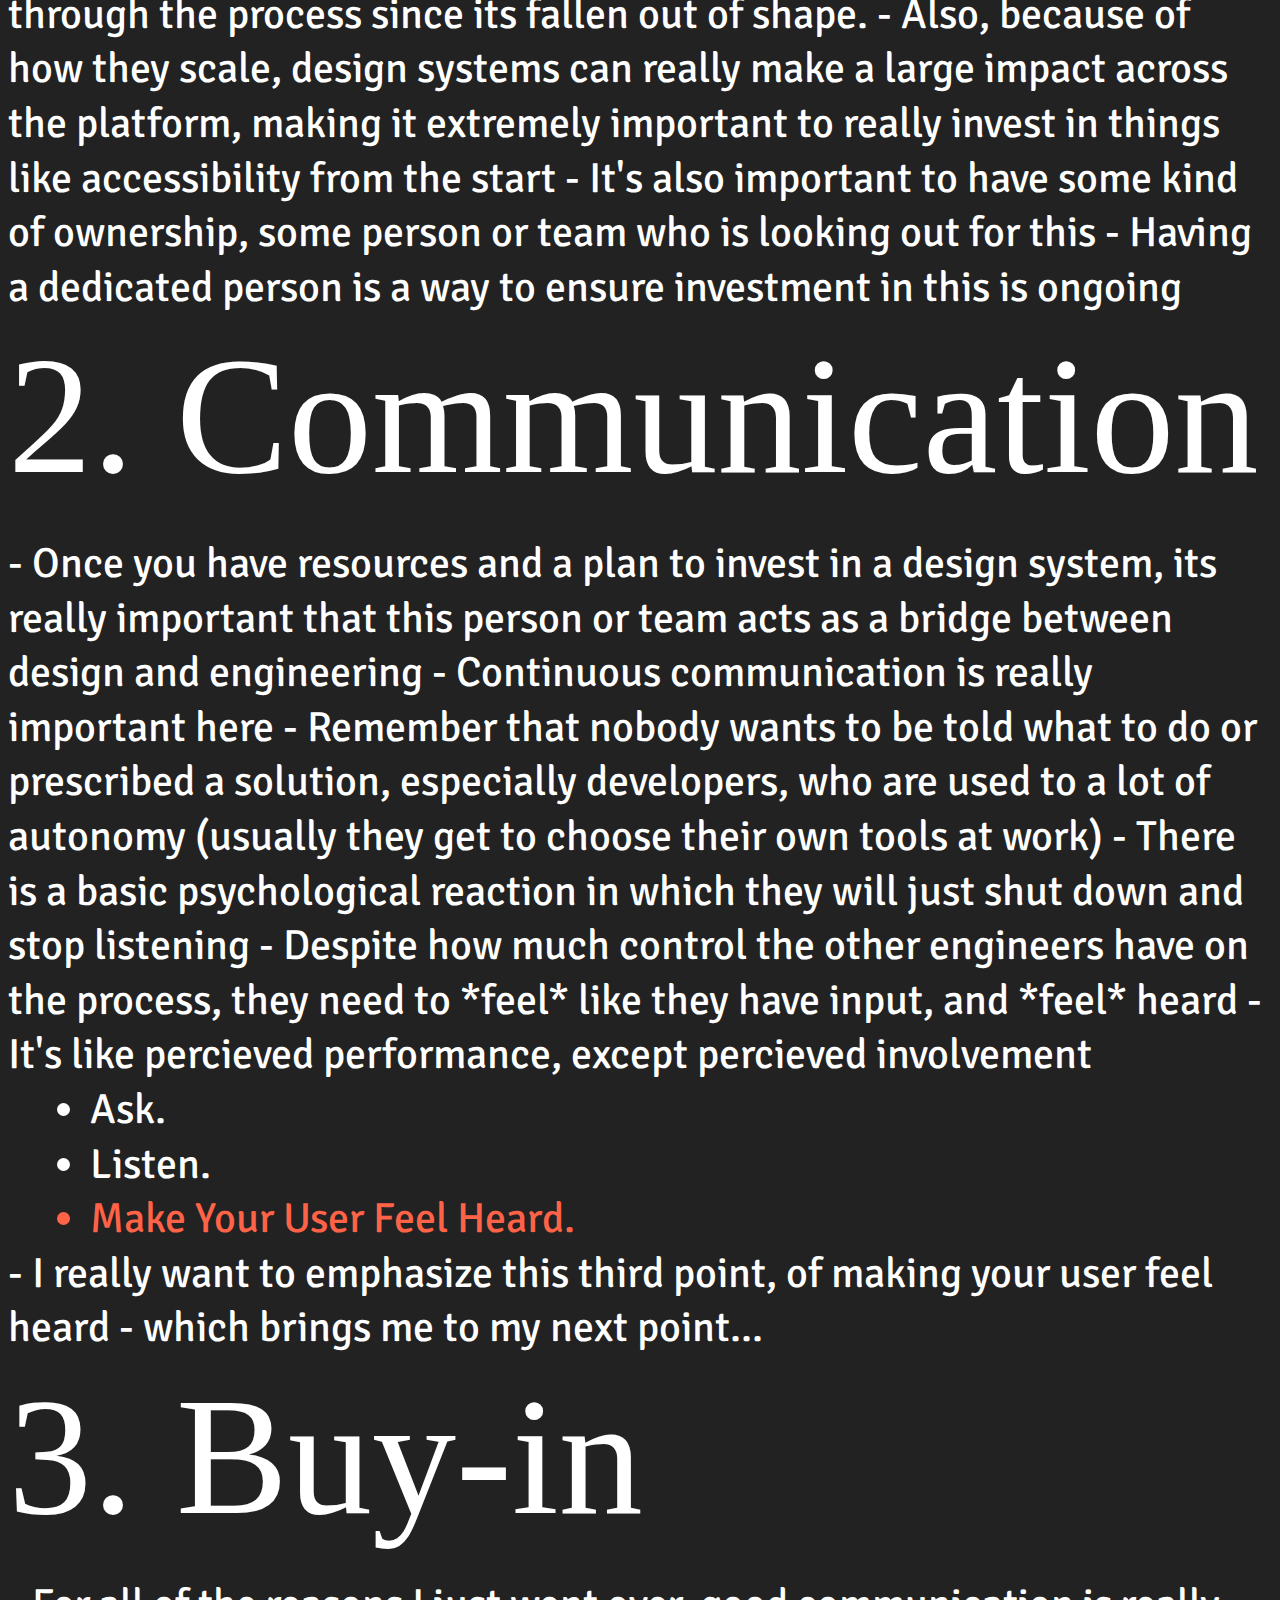
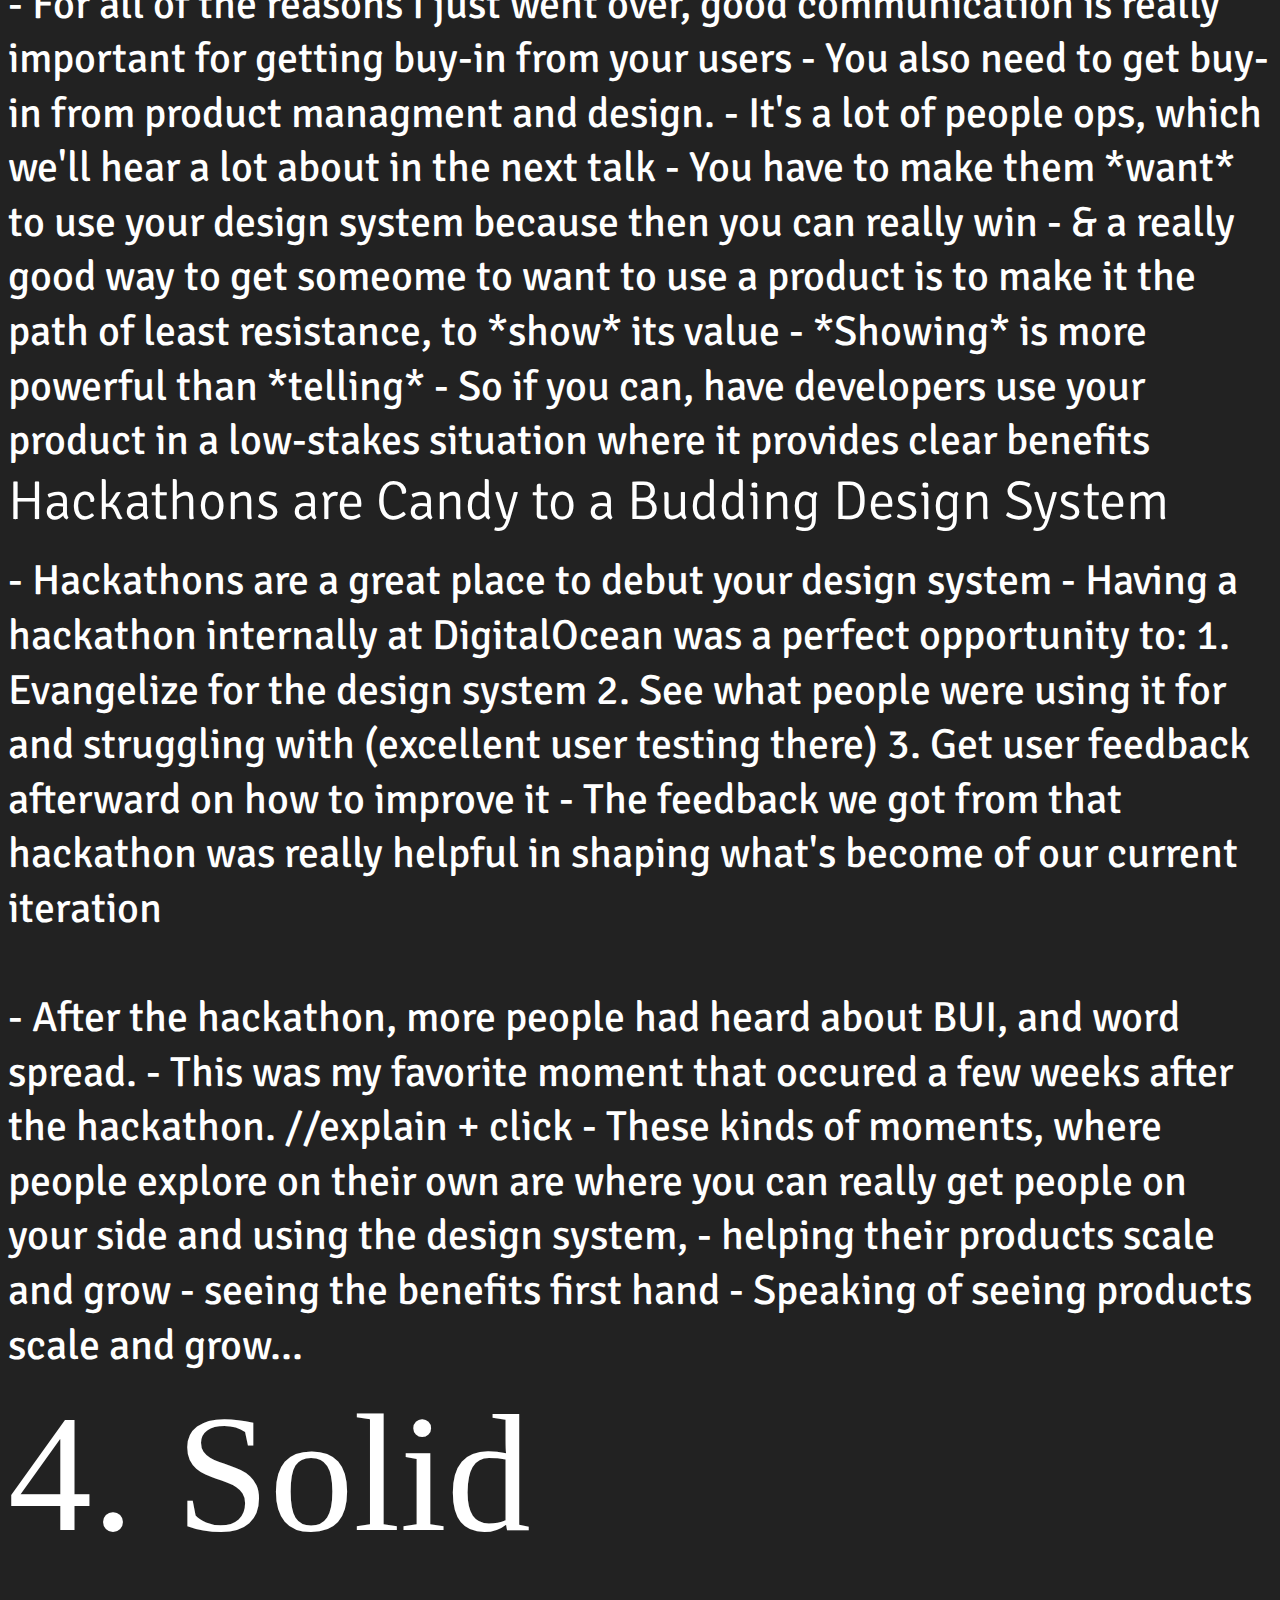
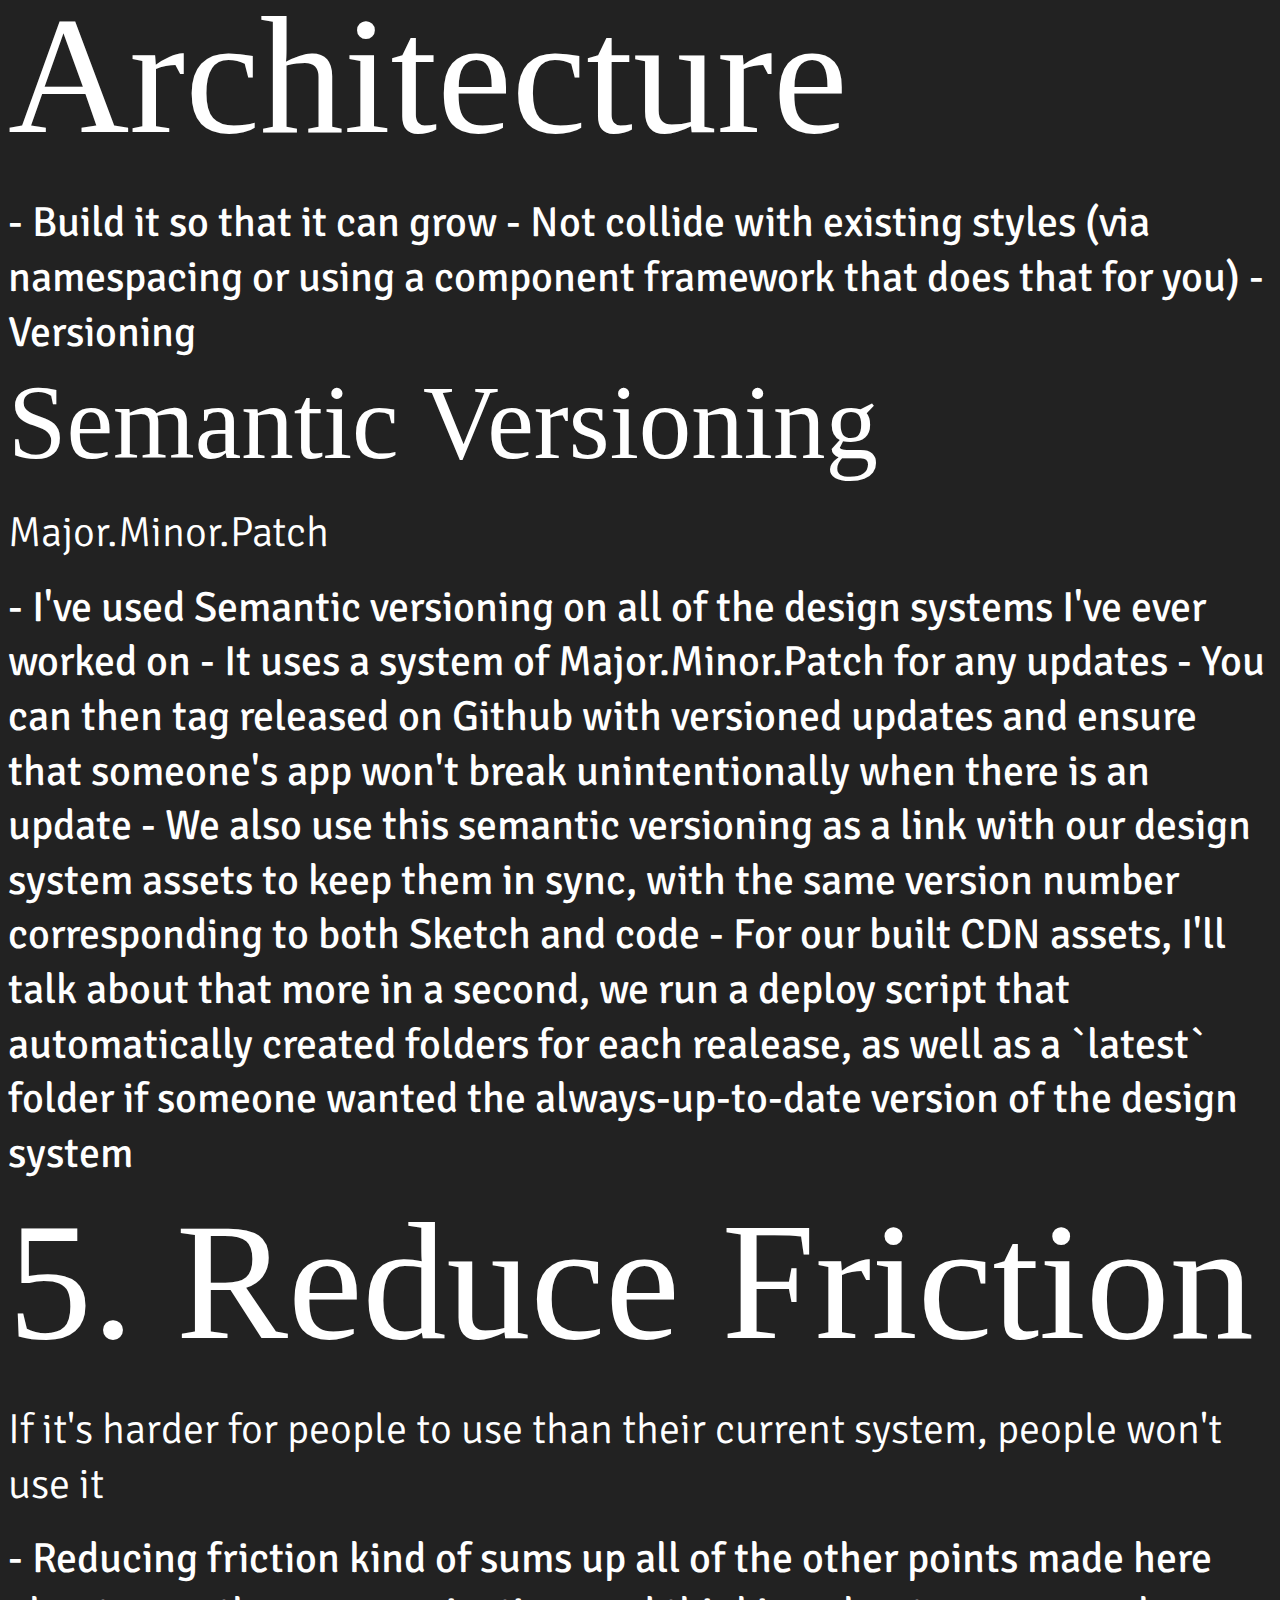
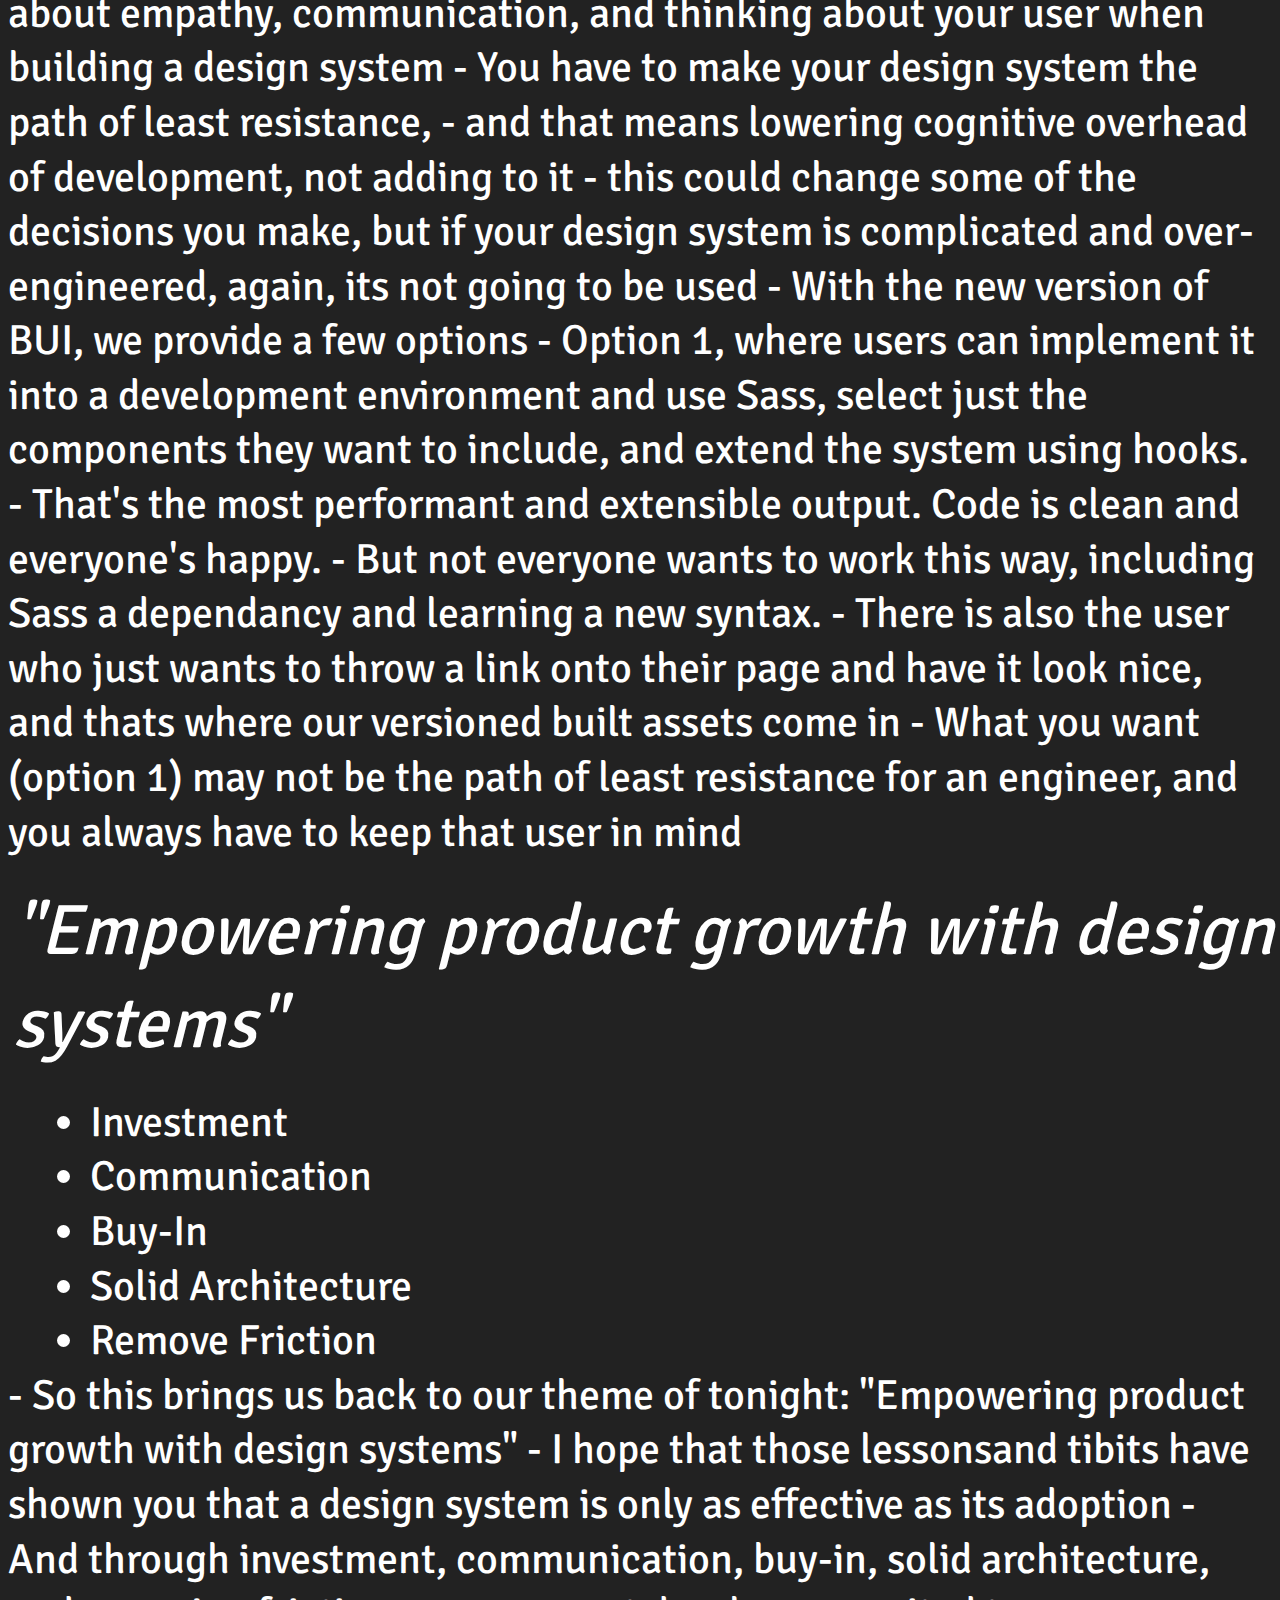
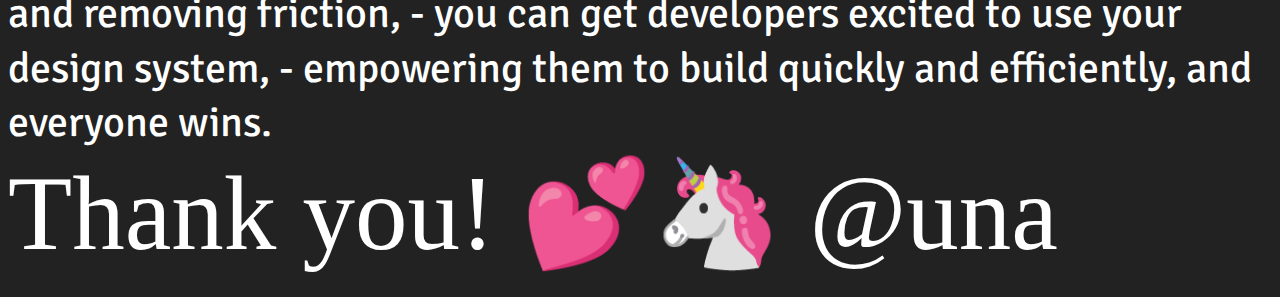
==== commit 31ecb38e: "added more to the intro" ====
--- a/index.html
+++ b/index.html
@@ -14,64 +14,6 @@
 
 		<!-- Additional styles here bc I'm lazy and this is happening in 2 days  -->
 		<link href="https://fonts.googleapis.com/css?family=Just+Another+Hand|Signika" rel="stylesheet">
-		<style>
-			.reveal h1,
-			.reveal h2 {
-				font-family: 'Just Another Hand';
-				text-transform: none;
-				font-weight: 500;
-			}
-
-			.reveal h1 {
-				font-size: 4em;
-			}
-
-			.reveal h2 {
-				font-size: 2.5em;
-			}
-
-			.reveal h3,
-			.reveal h4,
-			.reveal p,
-			.reveal section {
-				font-family: 'Signika', 'Open Sans', sans-serif;
-				font-weight: 200;
-				text-transform: none;
-			}
-
-			.tomato {
-				color: tomato;
-			}
-
-			.reveal blockquote {
-				box-shadow: none;
-				background: none;
-				font-size: 1.7em;
-				width: 100%;
-			}
-
-			.reveal .icon-list {
-				list-style: none;
-				display: flex;
-				align-items: center;
-			}
-
-			.reveal .icon-list li  {
-				margin: .5em;
-				text-align: center;
-			}
-
-			.reveal .icon-list li .contain-height {
-				max-height: 180px;
-			}
-
-			.reveal img {
-				background: none !important;
-				border: none !important;
-				box-shadow: none !important;
-				width: 100%;
-			}
-		</style>
 
 		<!-- Printing and PDF exports -->
 		<script>
@@ -88,22 +30,34 @@
 				<section>
 					<h1>Why Design Systems Fail</h1>
 					<h2><span class="tomato">An Event Apart</span> | Boston 2018</h2>
-					<h3>Una Kravets | <span class="tomato">@una</span></h3></section>
-				<section>
-					<h2>A Little Bit About Me</h2>
+          <h3>Una Kravets | <span class="tomato">@una</span></h3>
+        </section>
+        <section>
+          <h2>A Bit About Me...</h2>
+        </section>
+        <section class="about">
+          <img src="img/logos/unacorn.svg" alt="">
+          <img style="width:160px" src="img/logos/GDE.png" alt="">
+          <img src="img/logos/bdg-text-logo.svg" alt="">
+          <img src="img/logos/toolsday.png" alt="">
+        </section>
+				<section>
 					<ul class="icon-list">
 						<li><img src="img/watson-logo.png" alt="Watson Logo"></li>
 						<li><img src="img/bluemix-logo.svg" alt="BlueMix Logo"></li>
 						<li><img src="img/DO-logo.png" alt="Digitalocan Logo"></li>
 					</ul>
-					<aside class="notes" data-markdown>
-						- In 3/4 of those places, I've been working on design systems
-						- I've been working on design systems for over 3 years
-						- First pattern library I made was while working for a DC-based startup called Nvite
-						- Joined IBM and worked on the Watson Design System
-						- Moved over to BlueMix to work on the beginings of what eventually became Carbon
-						- Now I work at DigitalOcean on BUI, our current design system
-					</aside>
+				</section>
+				<section>
+          <h2>Design Systems.</h2>
+					<ul class="icon-list">
+            <li><img style="height: 300px; width: auto" src="img/watson-logo.png" alt="Watson Logo">
+            <p>Watson DS</p></li>
+            <li><img style="height: 300px; width: auto" src="img/bluemix-logo.svg" alt="BlueMix Logo">
+            <p>Carbon</p></li>
+            <li><img style="height: 300px; width: auto" src="img/DO-logo.png" alt="Digitalocan Logo">
+            <p>Float</p></li>
+					</ul>
 				</section>
 				<section>
 					-- image of design systems to hot right now --
@@ -313,7 +267,13 @@
 		<script>
 			// More info https://github.com/hakimel/reveal.js#configuration
 			Reveal.initialize({
-				history: true,
+        history: true,
+        width: "100%",
+        height: "100%",
+        margin: 0,
+        minScale: 1,
+        maxScale: 1,
+        transition: 'fade',
 
 				// More info https://github.com/hakimel/reveal.js#dependencies
 				dependencies: [
--- a/css/theme/black.css
+++ b/css/theme/black.css
@@ -0,0 +1,344 @@
+/**
+ * Black theme for reveal.js. This is the opposite of the 'white' theme.
+ *
+ * By Hakim El Hattab, http://hakim.se
+ */
+@import url(../../lib/font/source-sans-pro/source-sans-pro.css);
+section.has-light-background, section.has-light-background h1, section.has-light-background h2, section.has-light-background h3, section.has-light-background h4, section.has-light-background h5, section.has-light-background h6 {
+  color: #222; }
+
+/*********************************************
+ * GLOBAL STYLES
+ *********************************************/
+body {
+  background: #222;
+  background-color: #222; }
+
+.reveal {
+  font-family: "Source Sans Pro", Helvetica, sans-serif;
+  font-size: 42px;
+  font-weight: normal;
+  color: #fff; }
+
+::selection {
+  color: #fff;
+  background: #bee4fd;
+  text-shadow: none; }
+
+::-moz-selection {
+  color: #fff;
+  background: #bee4fd;
+  text-shadow: none; }
+
+.reveal .slides > section,
+.reveal .slides > section > section {
+  line-height: 1.3;
+  font-weight: inherit; }
+
+/*********************************************
+ * HEADERS
+ *********************************************/
+.reveal h1,
+.reveal h2,
+.reveal h3,
+.reveal h4,
+.reveal h5,
+.reveal h6 {
+  margin: 0 0 20px 0;
+  color: #fff;
+  font-family: "Source Sans Pro", Helvetica, sans-serif;
+  font-weight: 600;
+  line-height: 1.2;
+  letter-spacing: normal;
+  text-transform: uppercase;
+  text-shadow: none;
+  word-wrap: break-word; }
+
+.reveal h1 {
+  font-size: 2.5em; }
+
+.reveal h2 {
+  font-size: 1.6em; }
+
+.reveal h3 {
+  font-size: 1.3em; }
+
+.reveal h4 {
+  font-size: 1em; }
+
+.reveal h1 {
+  text-shadow: none; }
+
+/*********************************************
+ * OTHER
+ *********************************************/
+.reveal p {
+  margin: 20px 0;
+  line-height: 1.3; }
+
+/* Ensure certain elements are never larger than the slide itself */
+.reveal img,
+.reveal video,
+.reveal iframe {
+  max-width: 95%;
+  max-height: 95%; }
+
+.reveal strong,
+.reveal b {
+  font-weight: bold; }
+
+.reveal em {
+  font-style: italic; }
+
+.reveal ol,
+.reveal dl,
+.reveal ul {
+  display: inline-block;
+  text-align: left;
+  margin: 0 0 0 1em; }
+
+.reveal ol {
+  list-style-type: decimal; }
+
+.reveal ul {
+  list-style-type: disc; }
+
+.reveal ul ul {
+  list-style-type: square; }
+
+.reveal ul ul ul {
+  list-style-type: circle; }
+
+.reveal ul ul,
+.reveal ul ol,
+.reveal ol ol,
+.reveal ol ul {
+  display: block;
+  margin-left: 40px; }
+
+.reveal dt {
+  font-weight: bold; }
+
+.reveal dd {
+  margin-left: 40px; }
+
+.reveal q,
+.reveal blockquote {
+  quotes: none; }
+
+.reveal blockquote {
+  display: block;
+  position: relative;
+  width: 70%;
+  margin: 20px auto;
+  padding: 5px;
+  font-style: italic;
+  background: rgba(255, 255, 255, 0.05);
+  box-shadow: 0px 0px 2px rgba(0, 0, 0, 0.2); }
+
+.reveal blockquote p:first-child,
+.reveal blockquote p:last-child {
+  display: inline-block; }
+
+.reveal q {
+  font-style: italic; }
+
+.reveal pre {
+  display: block;
+  position: relative;
+  width: 90%;
+  margin: 20px auto;
+  text-align: left;
+  font-size: 0.55em;
+  font-family: monospace;
+  line-height: 1.2em;
+  word-wrap: break-word;
+  box-shadow: 0px 0px 6px rgba(0, 0, 0, 0.3); }
+
+.reveal code {
+  font-family: monospace; }
+
+.reveal pre code {
+  display: block;
+  padding: 5px;
+  overflow: auto;
+  max-height: 400px;
+  word-wrap: normal; }
+
+.reveal table {
+  margin: auto;
+  border-collapse: collapse;
+  border-spacing: 0; }
+
+.reveal table th {
+  font-weight: bold; }
+
+.reveal table th,
+.reveal table td {
+  text-align: left;
+  padding: 0.2em 0.5em 0.2em 0.5em;
+  border-bottom: 1px solid; }
+
+.reveal table th[align="center"],
+.reveal table td[align="center"] {
+  text-align: center; }
+
+.reveal table th[align="right"],
+.reveal table td[align="right"] {
+  text-align: right; }
+
+.reveal table tbody tr:last-child th,
+.reveal table tbody tr:last-child td {
+  border-bottom: none; }
+
+.reveal sup {
+  vertical-align: super; }
+
+.reveal sub {
+  vertical-align: sub; }
+
+.reveal small {
+  display: inline-block;
+  font-size: 0.6em;
+  line-height: 1.2em;
+  vertical-align: top; }
+
+.reveal small * {
+  vertical-align: top; }
+
+/*********************************************
+ * LINKS
+ *********************************************/
+.reveal a {
+  color: #42affa;
+  text-decoration: none;
+  -webkit-transition: color .15s ease;
+  -moz-transition: color .15s ease;
+  transition: color .15s ease; }
+
+.reveal a:hover {
+  color: #8dcffc;
+  text-shadow: none;
+  border: none; }
+
+.reveal .roll span:after {
+  color: #fff;
+  background: #068de9; }
+
+/*********************************************
+ * IMAGES
+ *********************************************/
+.reveal section img {
+  margin: 15px 0px;
+  background: rgba(255, 255, 255, 0.12);
+  border: 4px solid #fff;
+  box-shadow: 0 0 10px rgba(0, 0, 0, 0.15); }
+
+.reveal section img.plain {
+  border: 0;
+  box-shadow: none; }
+
+.reveal a img {
+  -webkit-transition: all .15s linear;
+  -moz-transition: all .15s linear;
+  transition: all .15s linear; }
+
+.reveal a:hover img {
+  background: rgba(255, 255, 255, 0.2);
+  border-color: #42affa;
+  box-shadow: 0 0 20px rgba(0, 0, 0, 0.55); }
+
+/*********************************************
+ * NAVIGATION CONTROLS
+ *********************************************/
+.reveal .controls .navigate-left,
+.reveal .controls .navigate-left.enabled {
+  border-right-color: #42affa; }
+
+.reveal .controls .navigate-right,
+.reveal .controls .navigate-right.enabled {
+  border-left-color: #42affa; }
+
+.reveal .controls .navigate-up,
+.reveal .controls .navigate-up.enabled {
+  border-bottom-color: #42affa; }
+
+.reveal .controls .navigate-down,
+.reveal .controls .navigate-down.enabled {
+  border-top-color: #42affa; }
+
+.reveal .controls .navigate-left.enabled:hover {
+  border-right-color: #8dcffc; }
+
+.reveal .controls .navigate-right.enabled:hover {
+  border-left-color: #8dcffc; }
+
+.reveal .controls .navigate-up.enabled:hover {
+  border-bottom-color: #8dcffc; }
+
+.reveal .controls .navigate-down.enabled:hover {
+  border-top-color: #8dcffc; }
+
+/*********************************************
+ * PROGRESS BAR
+ *********************************************/
+.reveal .progress {
+  background: rgba(0, 0, 0, 0.2); }
+
+.reveal .progress span {
+  background: #42affa;
+  -webkit-transition: width 800ms cubic-bezier(0.26, 0.86, 0.44, 0.985);
+  -moz-transition: width 800ms cubic-bezier(0.26, 0.86, 0.44, 0.985);
+  transition: width 800ms cubic-bezier(0.26, 0.86, 0.44, 0.985); }
+
+.reveal h1,
+.reveal h2 {
+  font-family: 'Just Another Hand';
+  text-transform: none;
+  font-weight: 500; }
+
+.reveal h1 {
+  font-size: 4em; }
+
+.reveal h2 {
+  font-size: 2.5em; }
+
+.reveal h3,
+.reveal h4,
+.reveal p,
+.reveal section {
+  font-family: 'Signika', 'Open Sans', sans-serif;
+  font-weight: 200;
+  text-transform: none; }
+
+.tomato {
+  color: tomato; }
+
+.reveal blockquote {
+  box-shadow: none;
+  background: none;
+  font-size: 1.7em;
+  width: 100%; }
+
+.reveal .icon-list {
+  list-style: none;
+  display: flex;
+  align-items: center; }
+
+.reveal .icon-list li {
+  margin: .5em;
+  text-align: center; }
+
+.reveal .icon-list li .contain-height {
+  max-height: 180px; }
+
+.reveal img {
+  background: none !important;
+  border: none !important;
+  box-shadow: none !important;
+  width: 100%; }
+
+.reveal .about img {
+  width: 300px;
+  vertical-align: middle;
+  margin: 30px; }
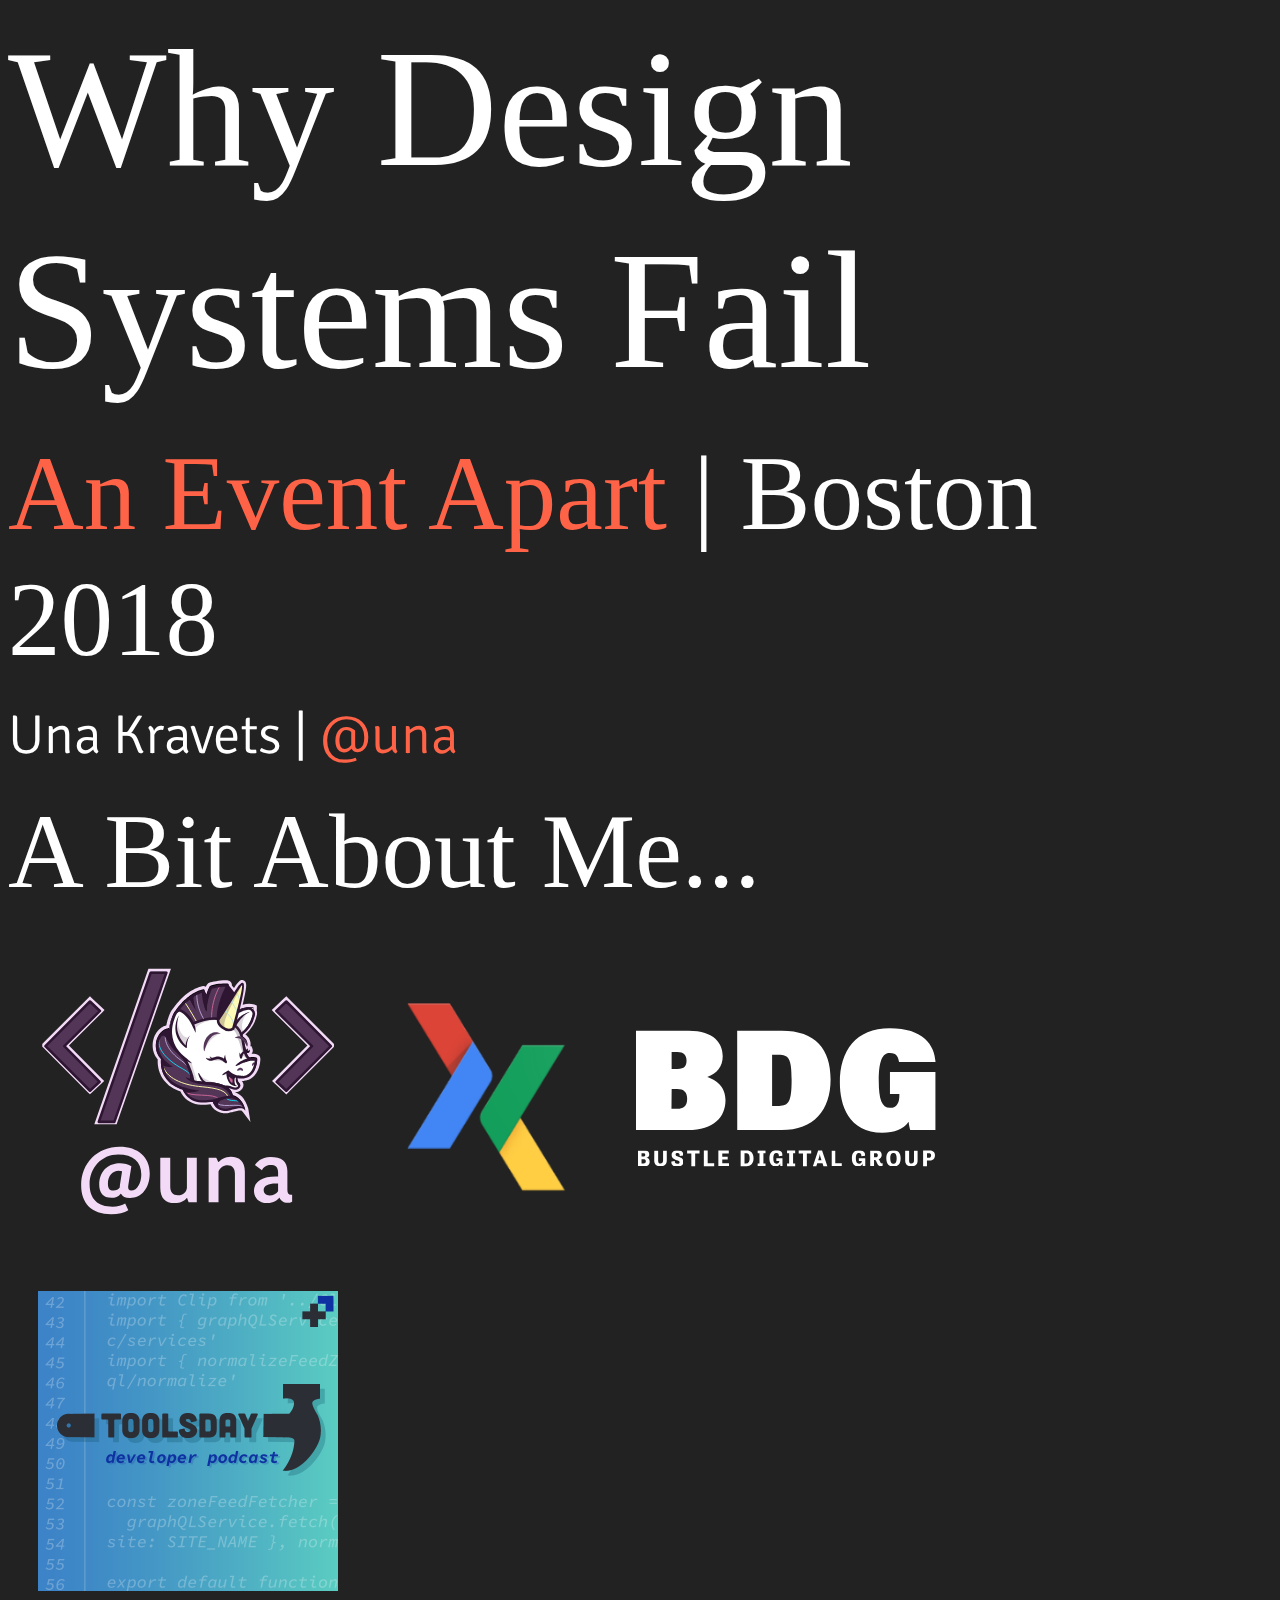
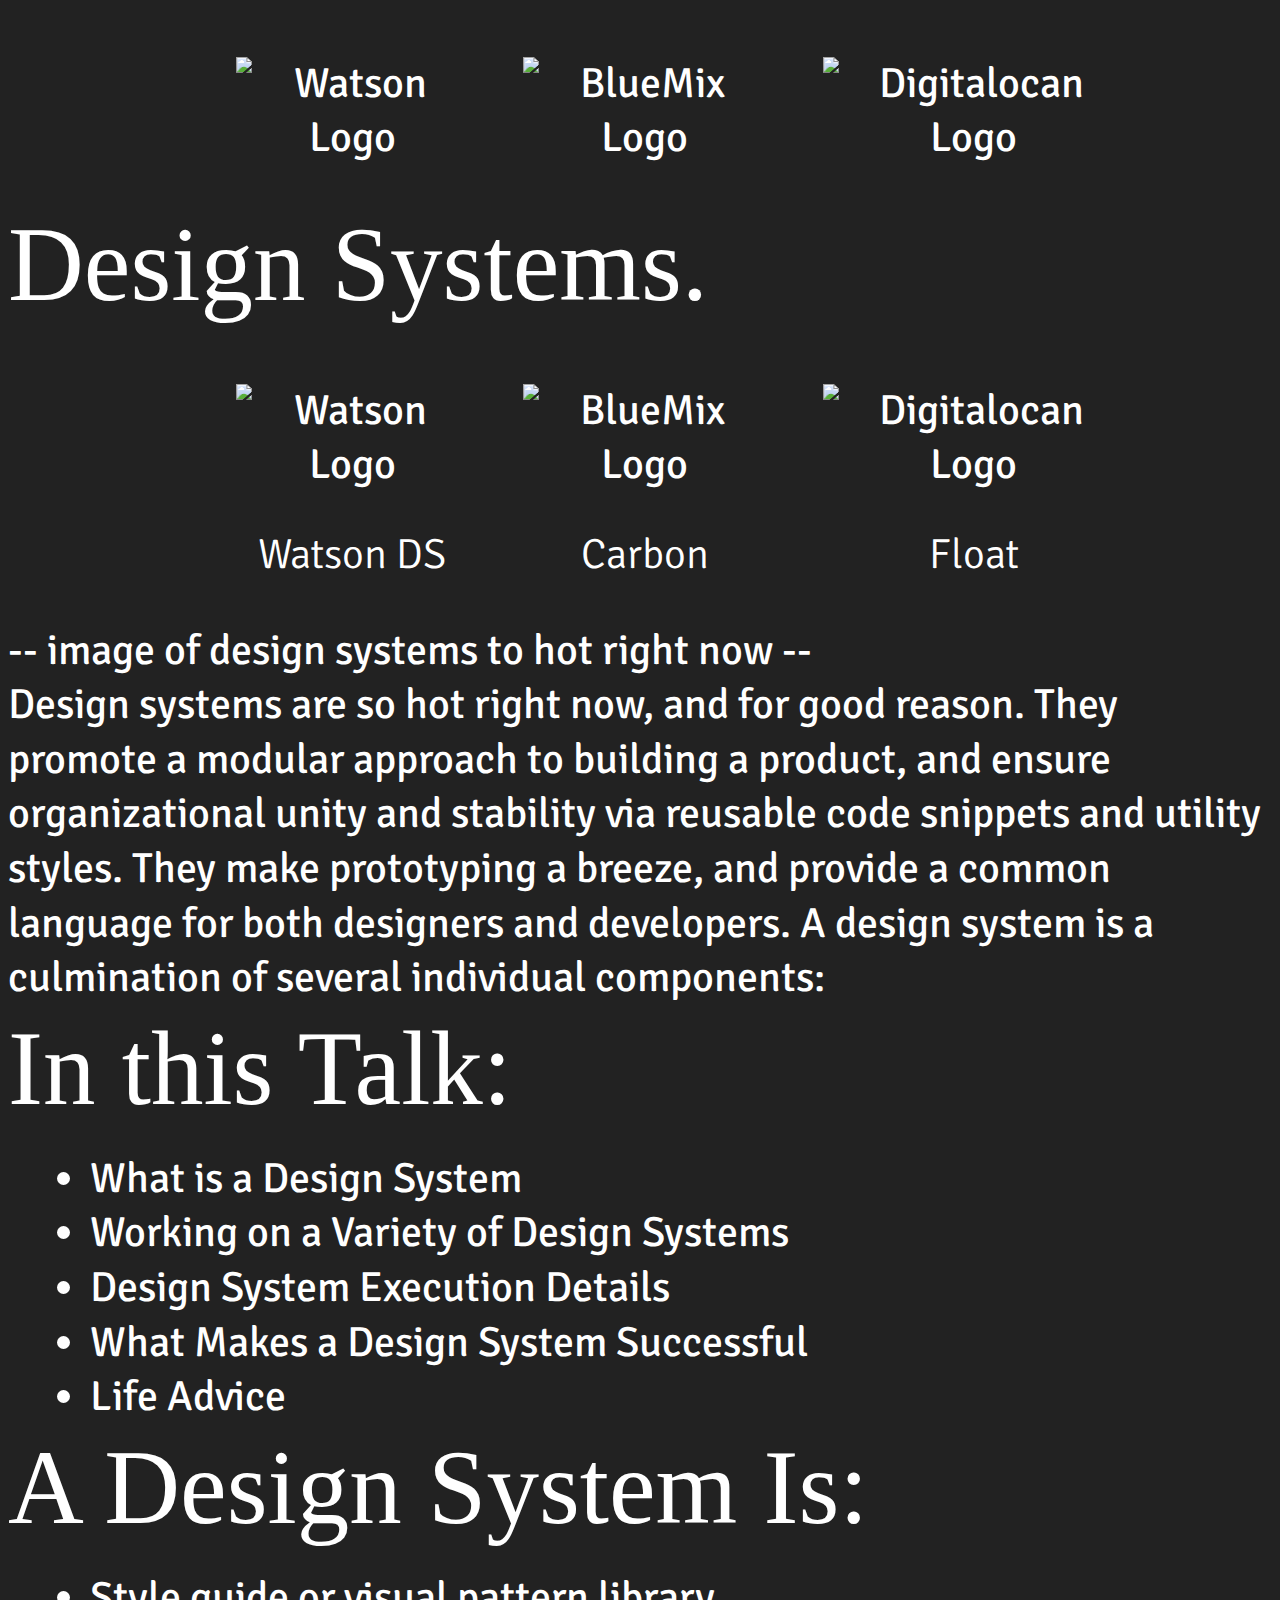
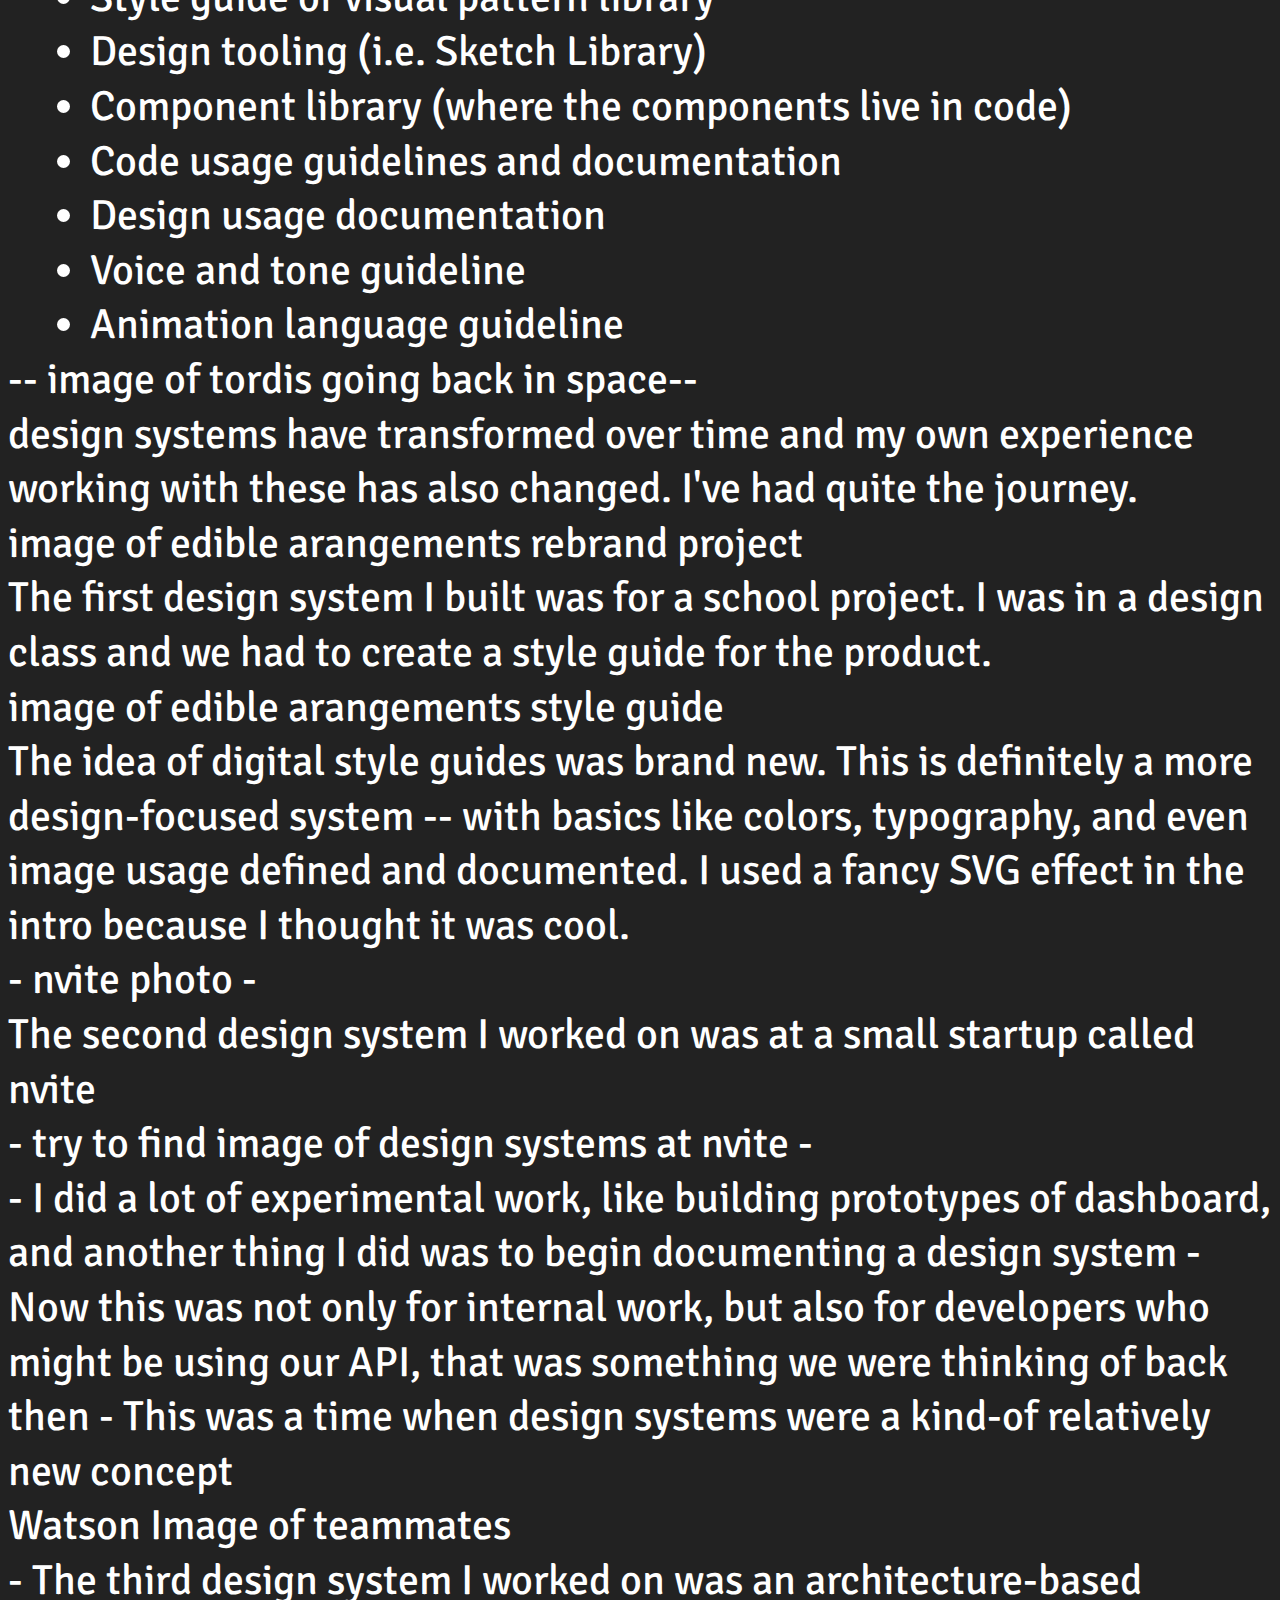
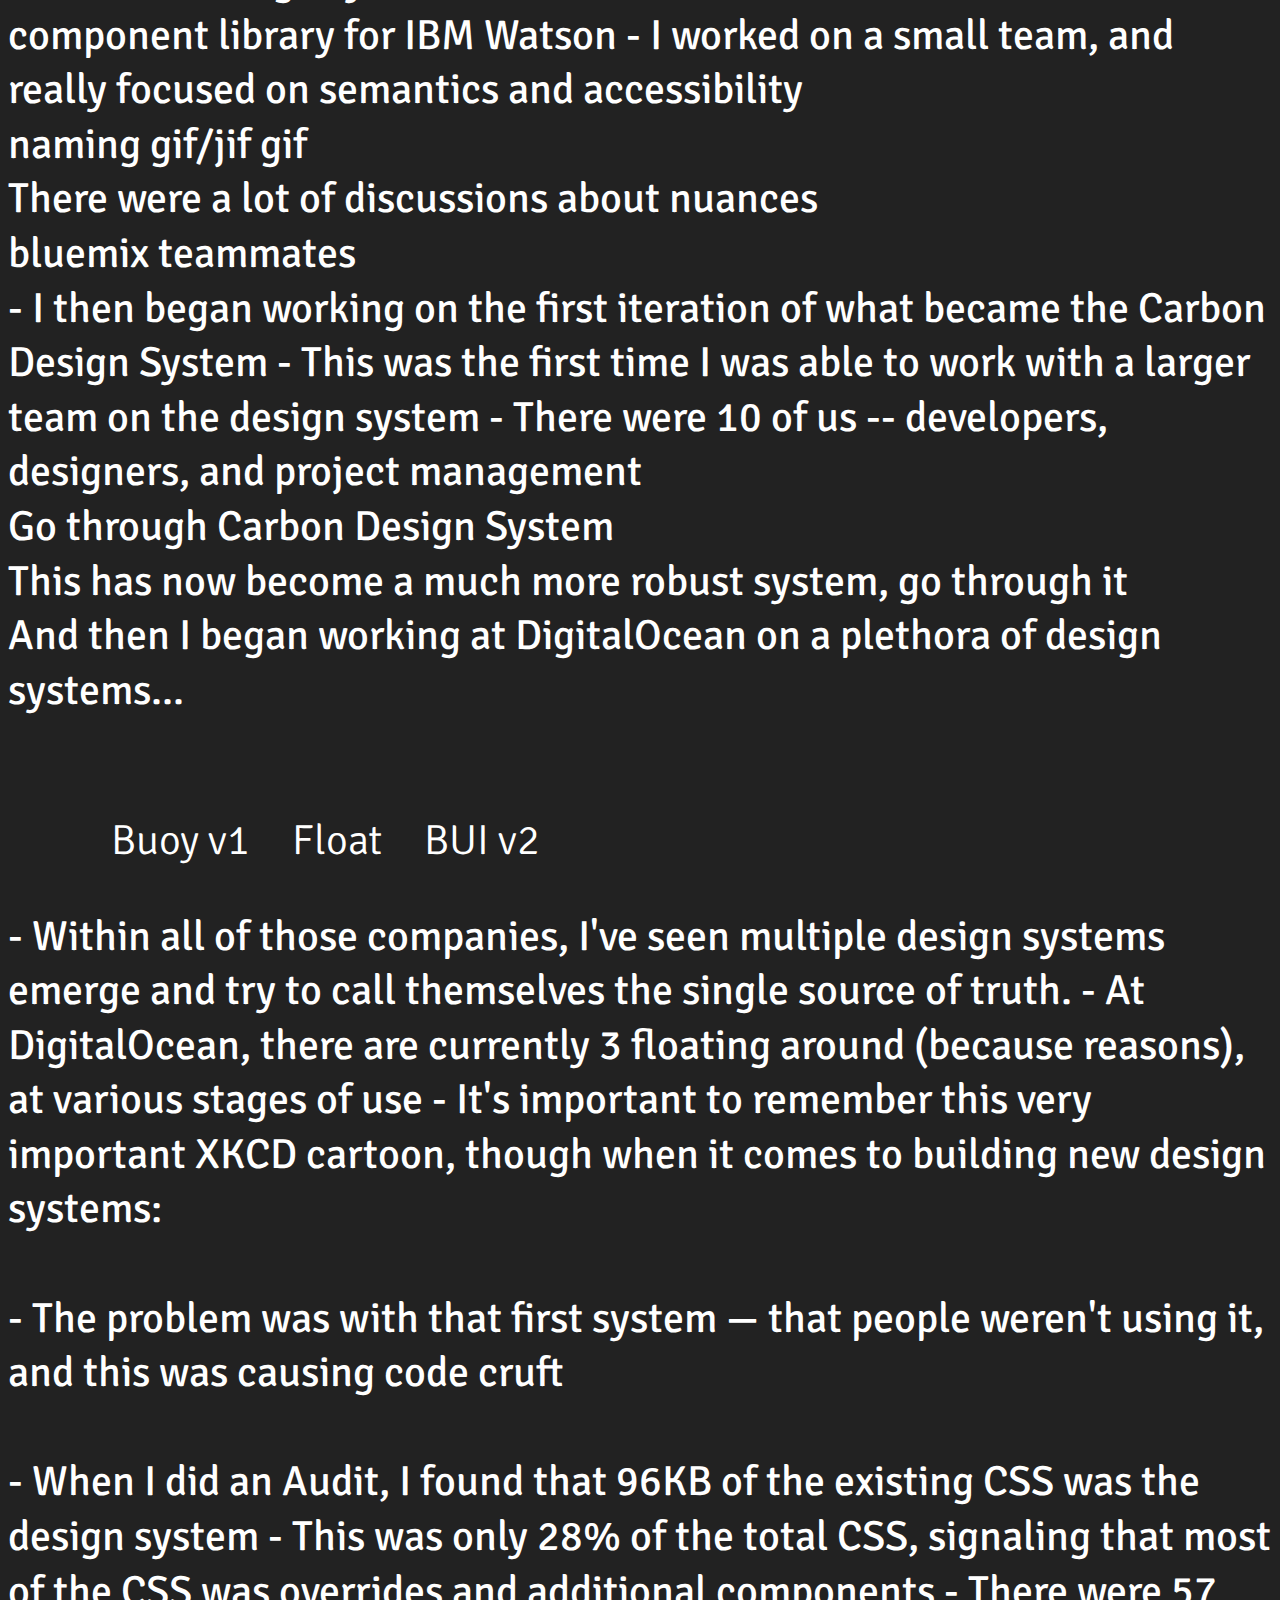
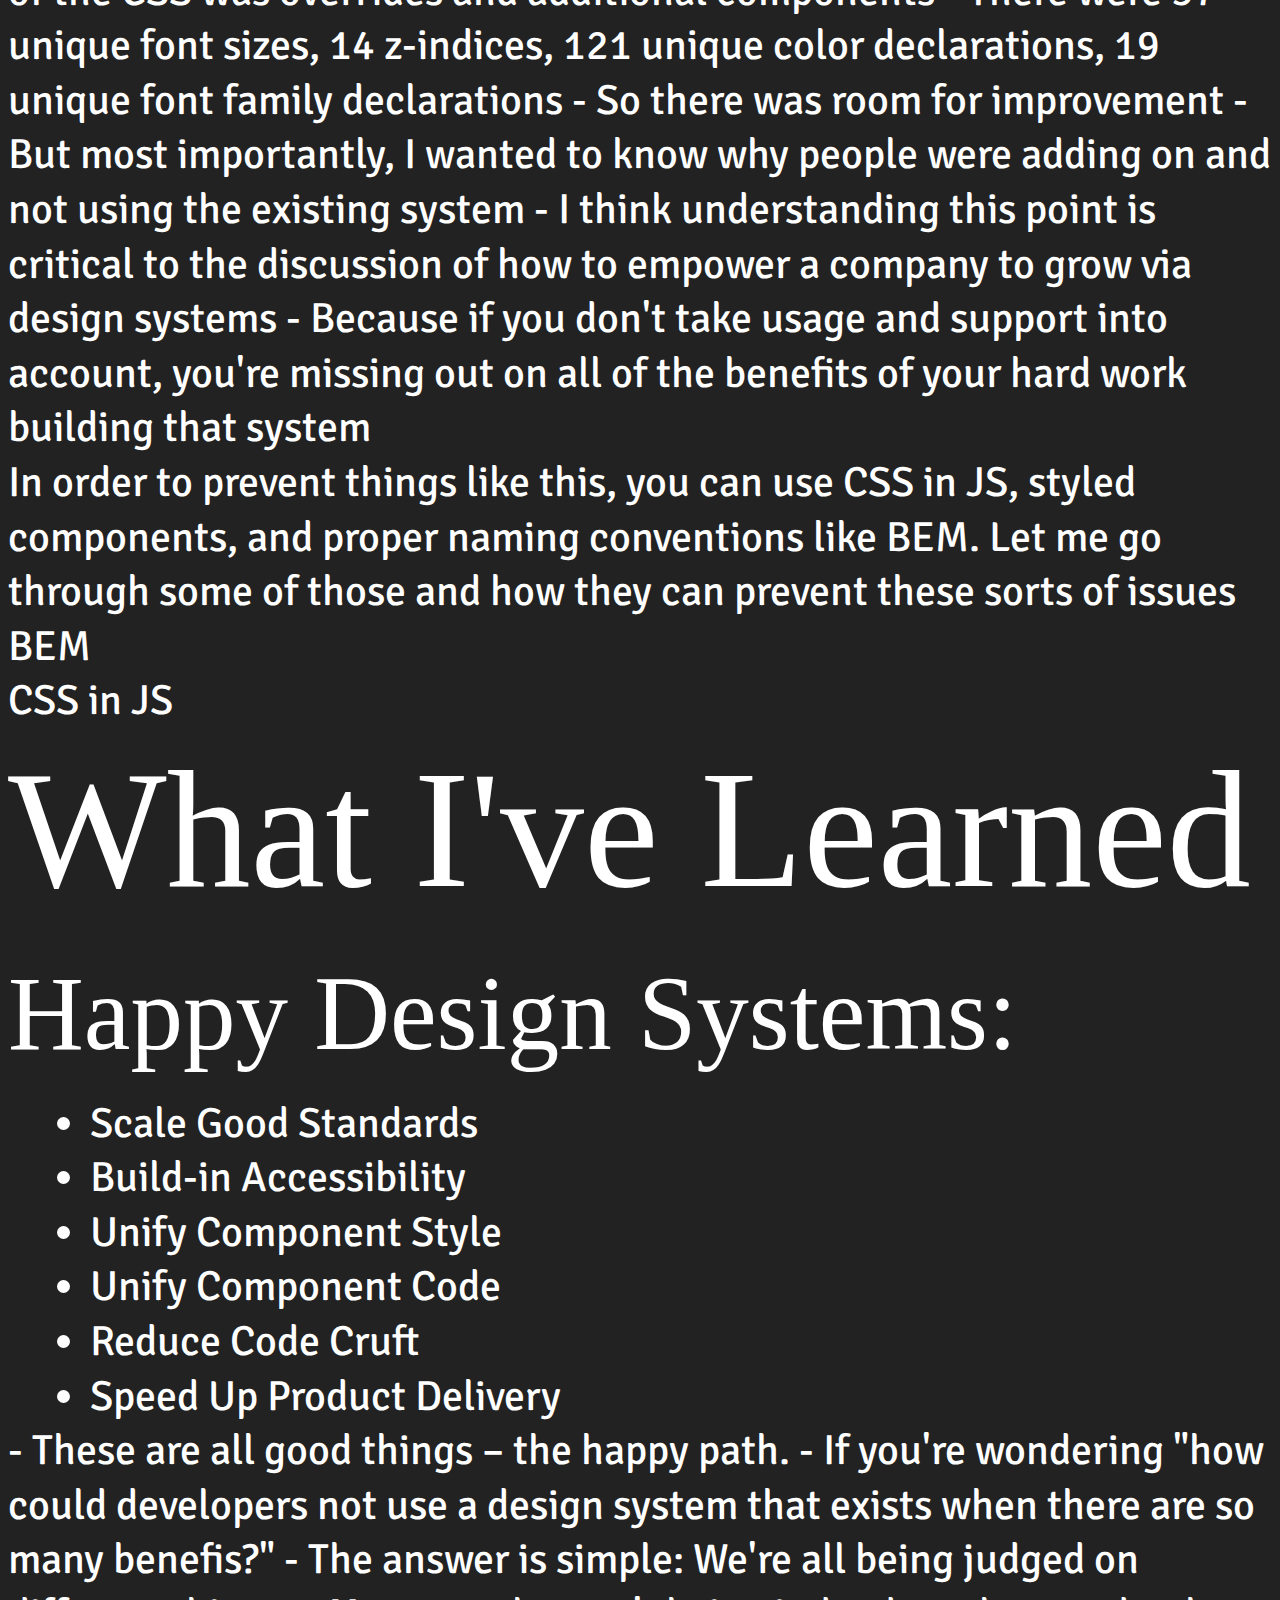
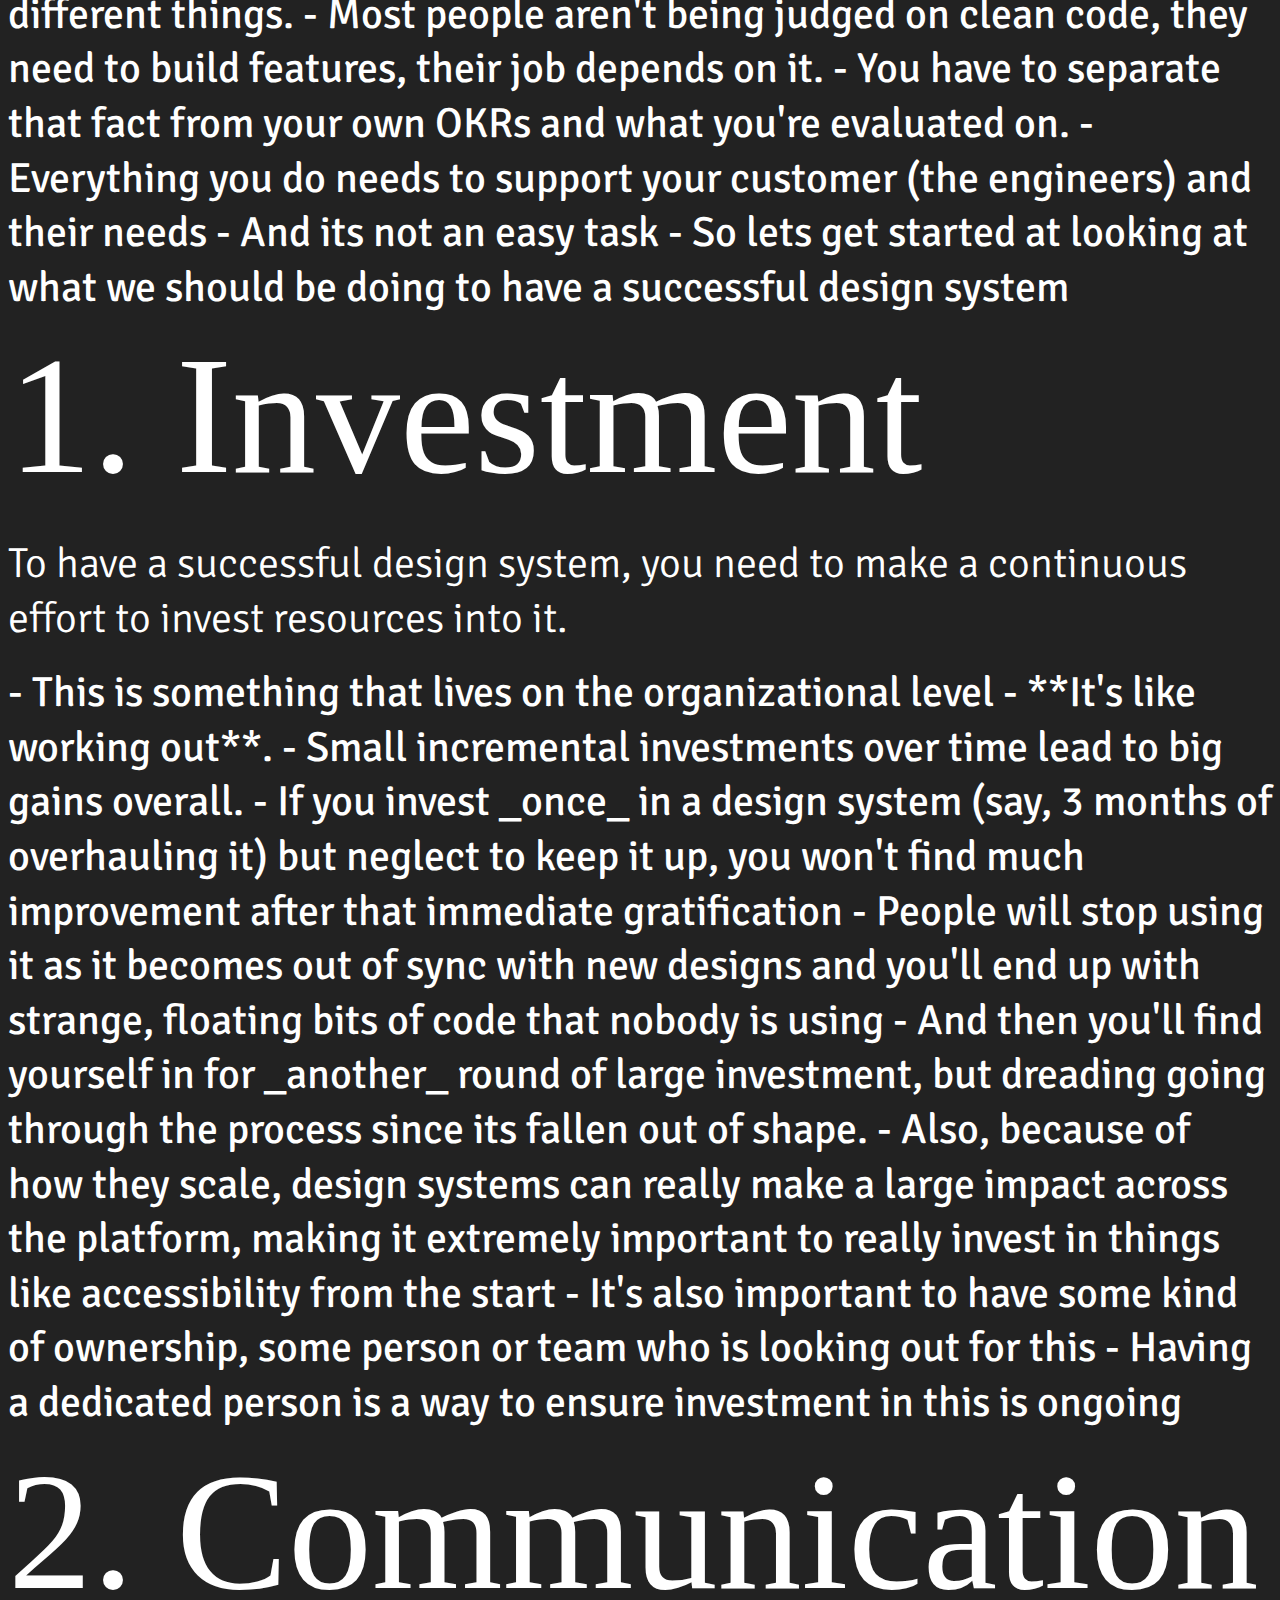
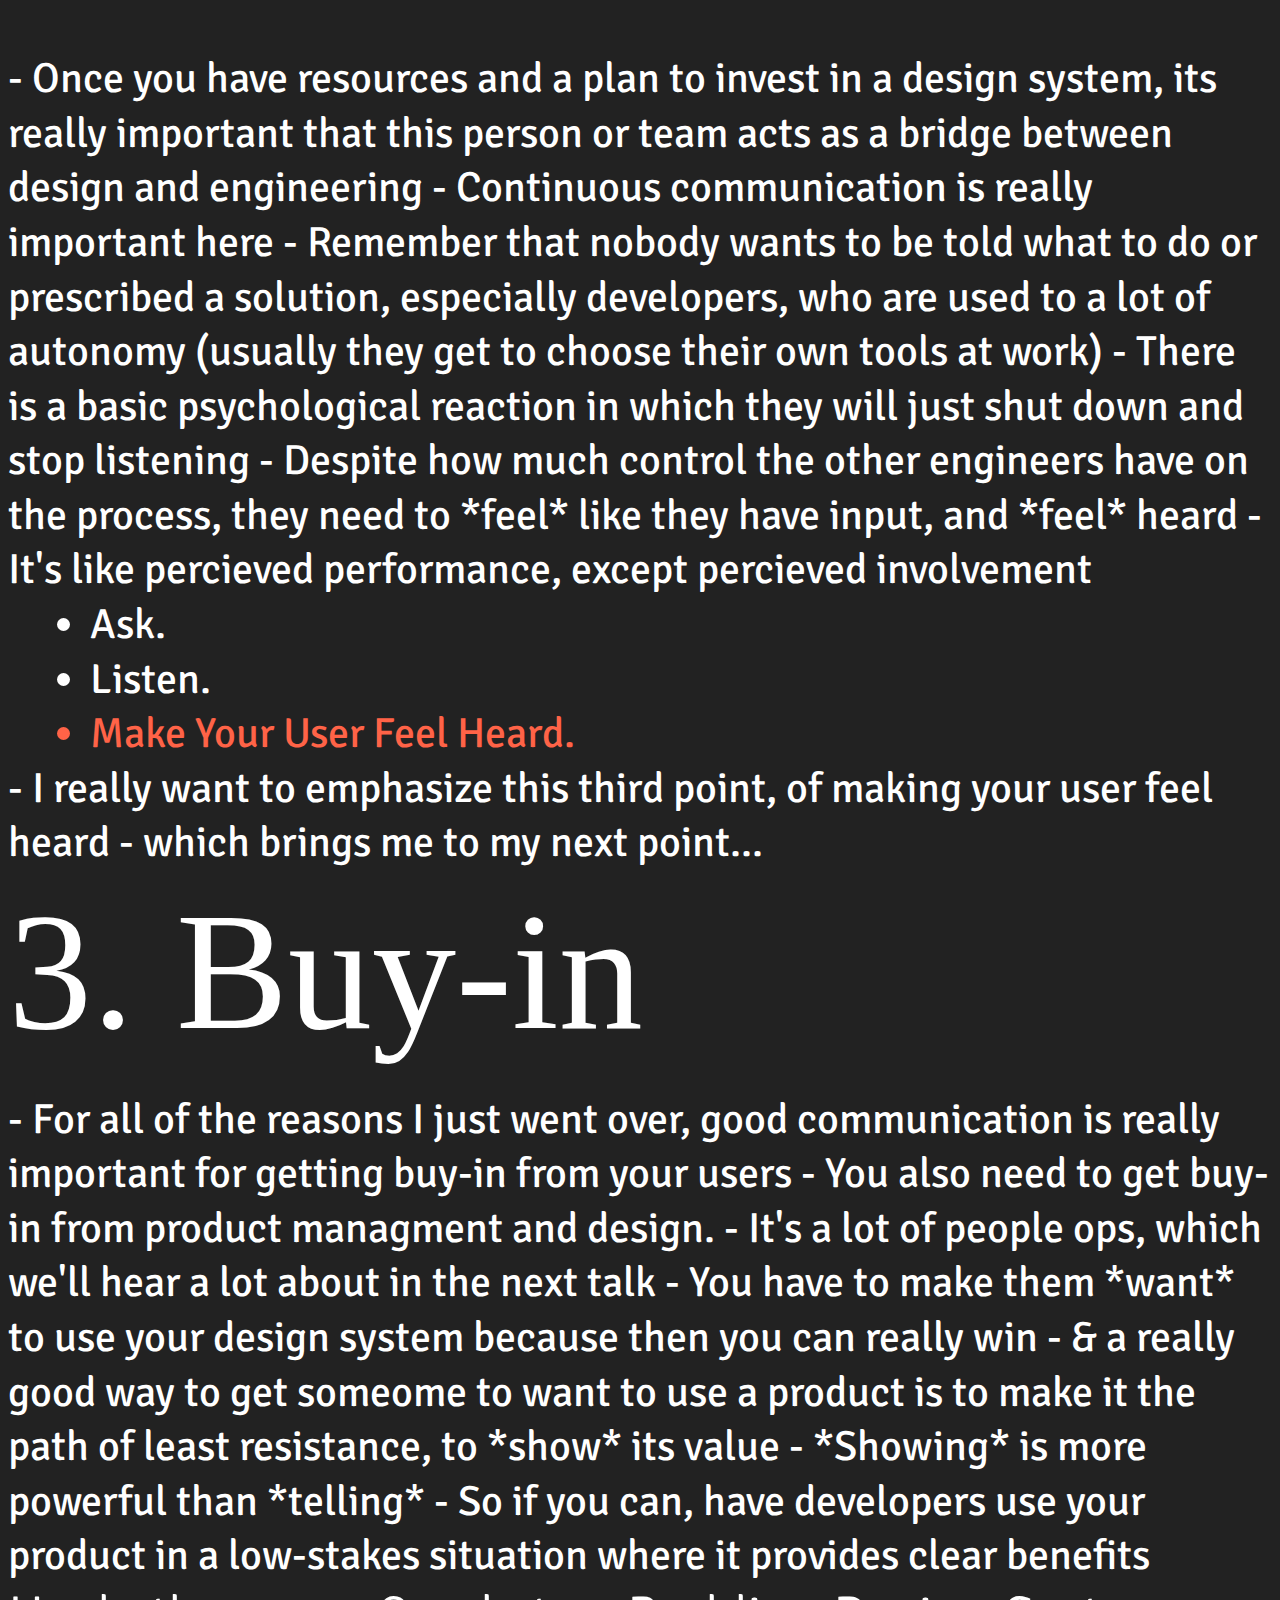
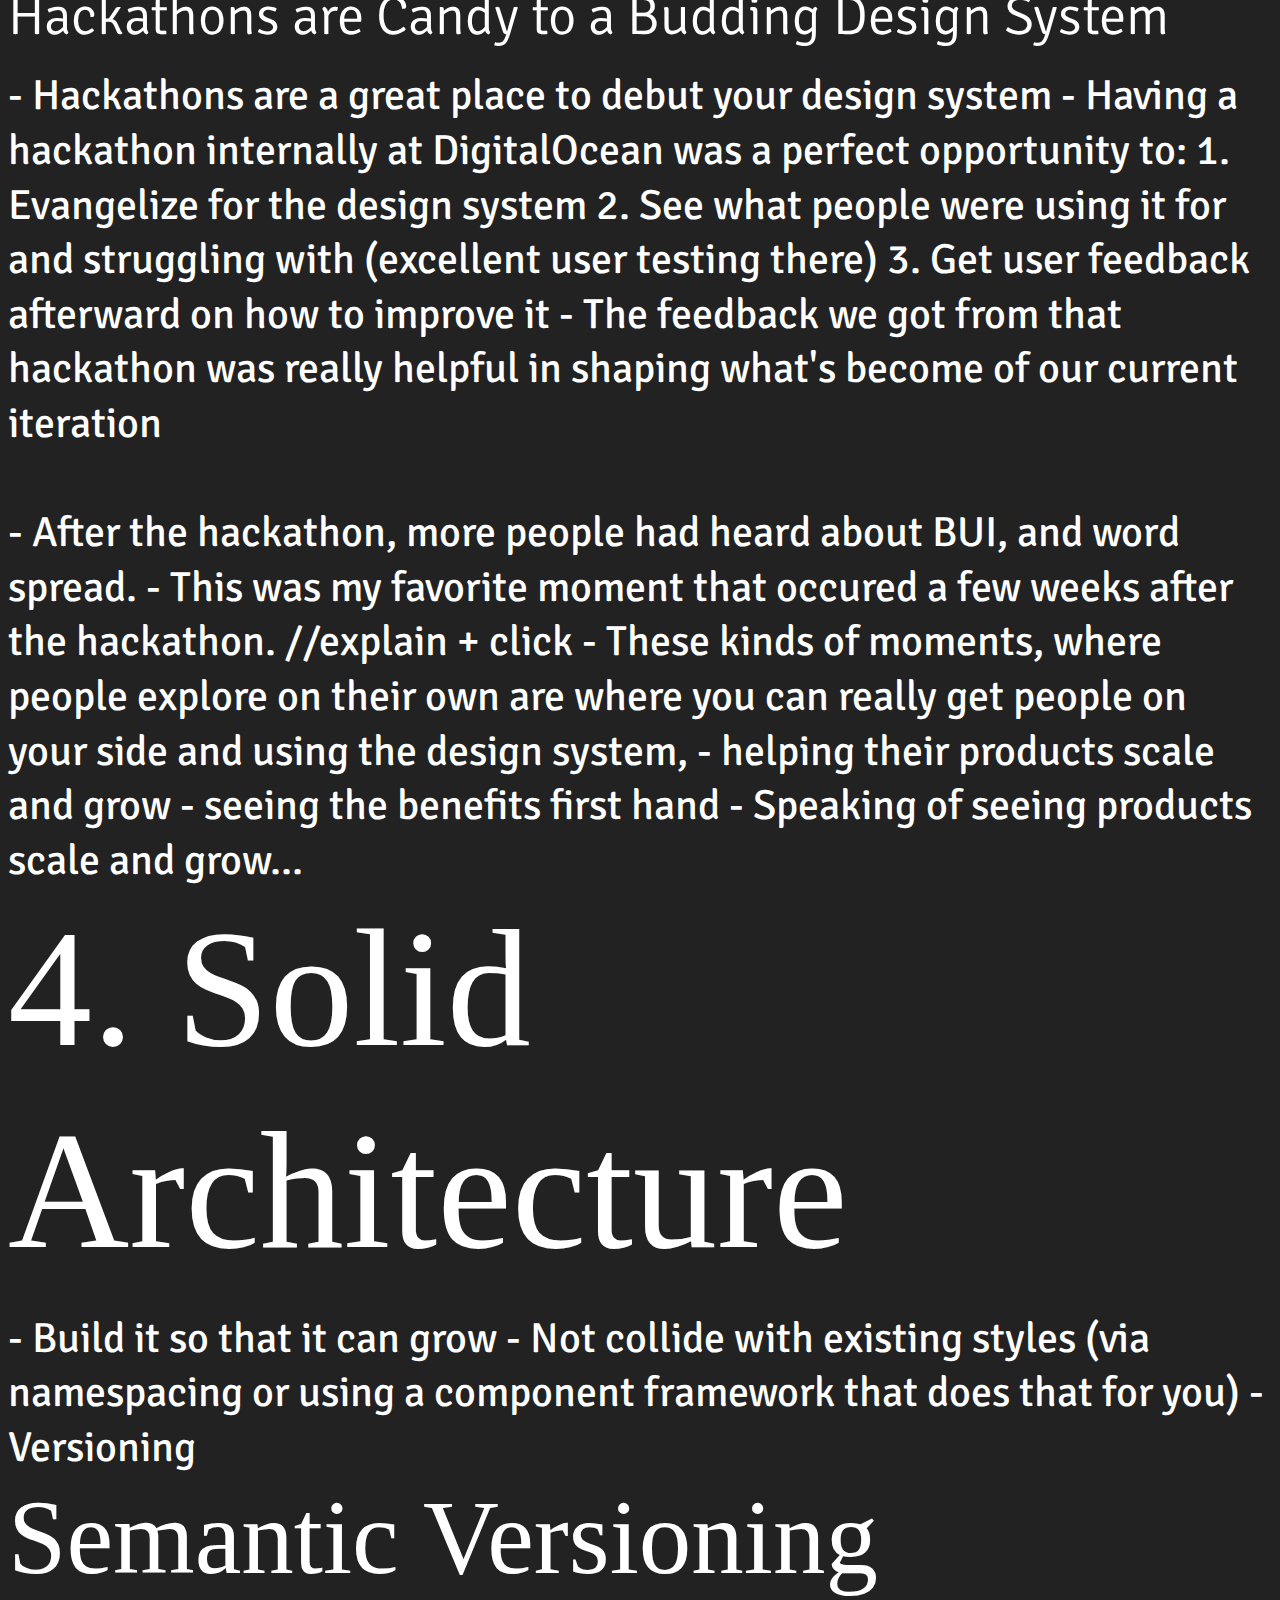
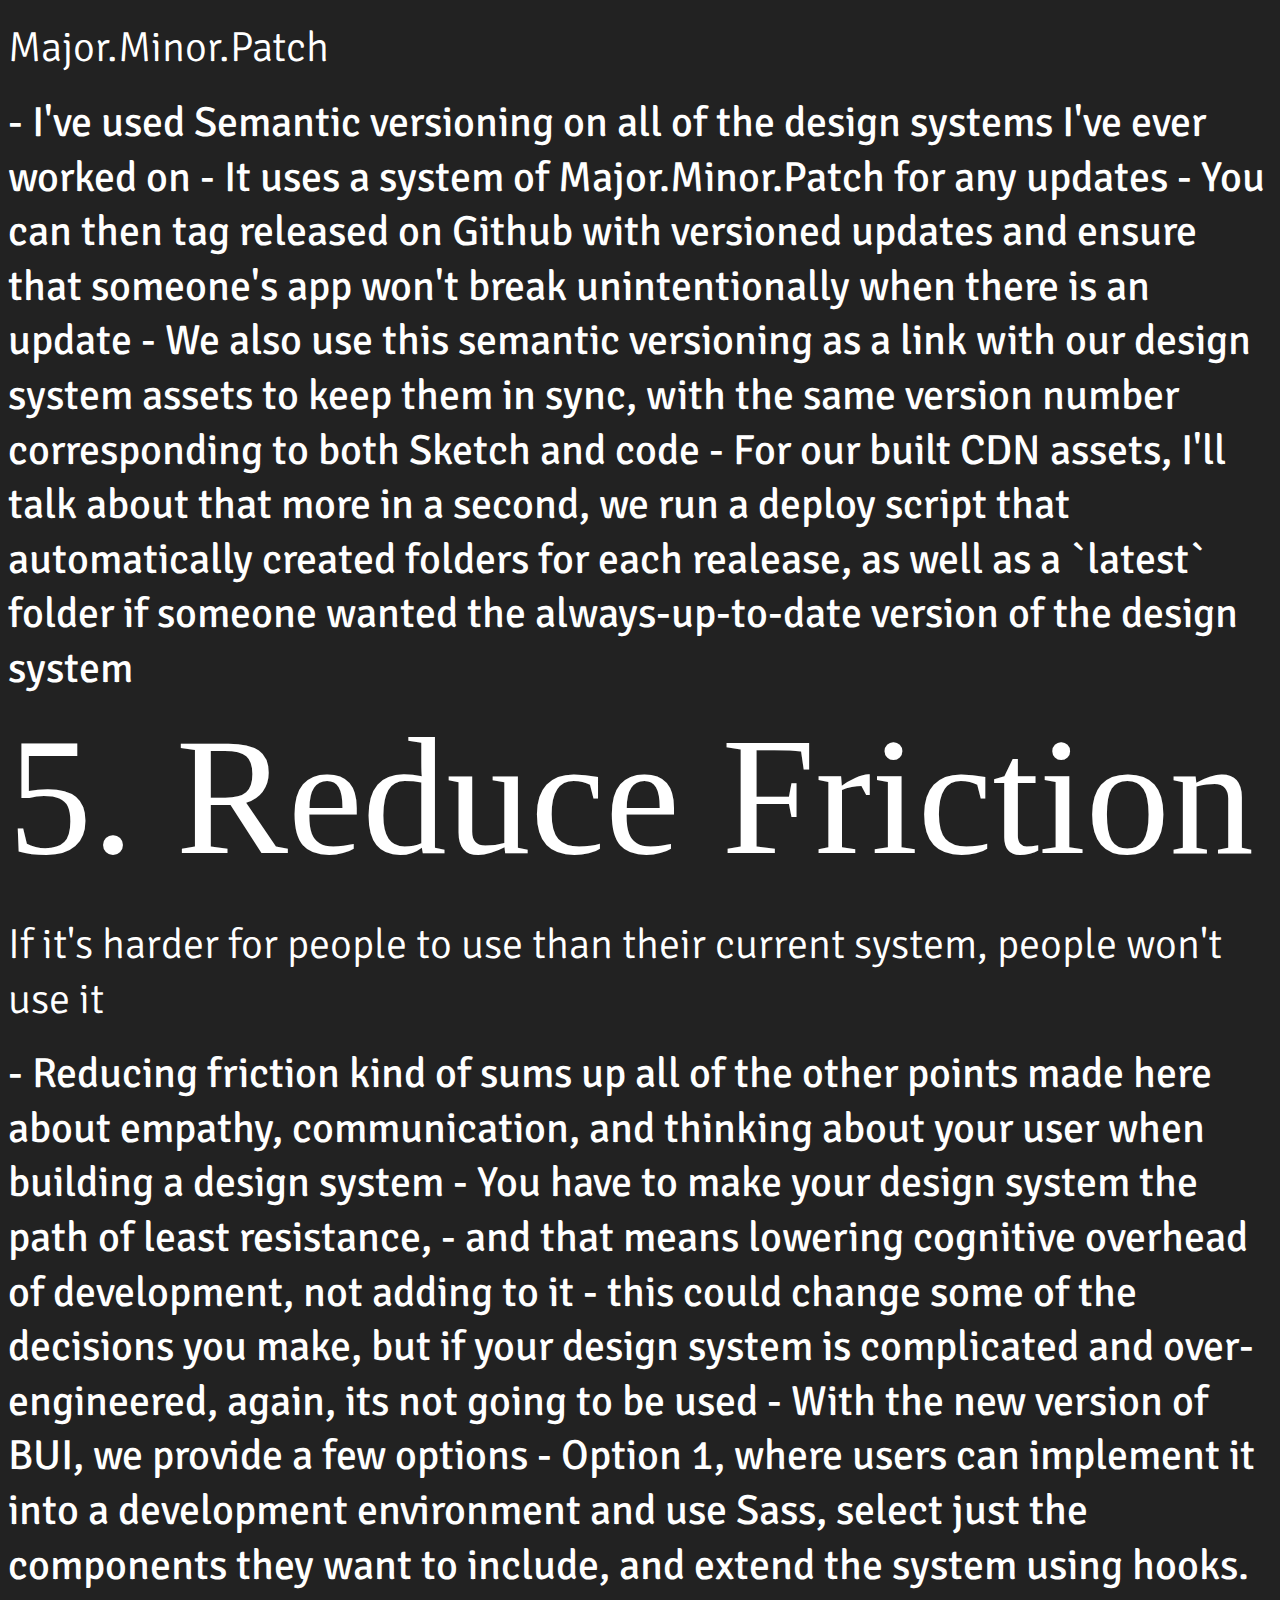
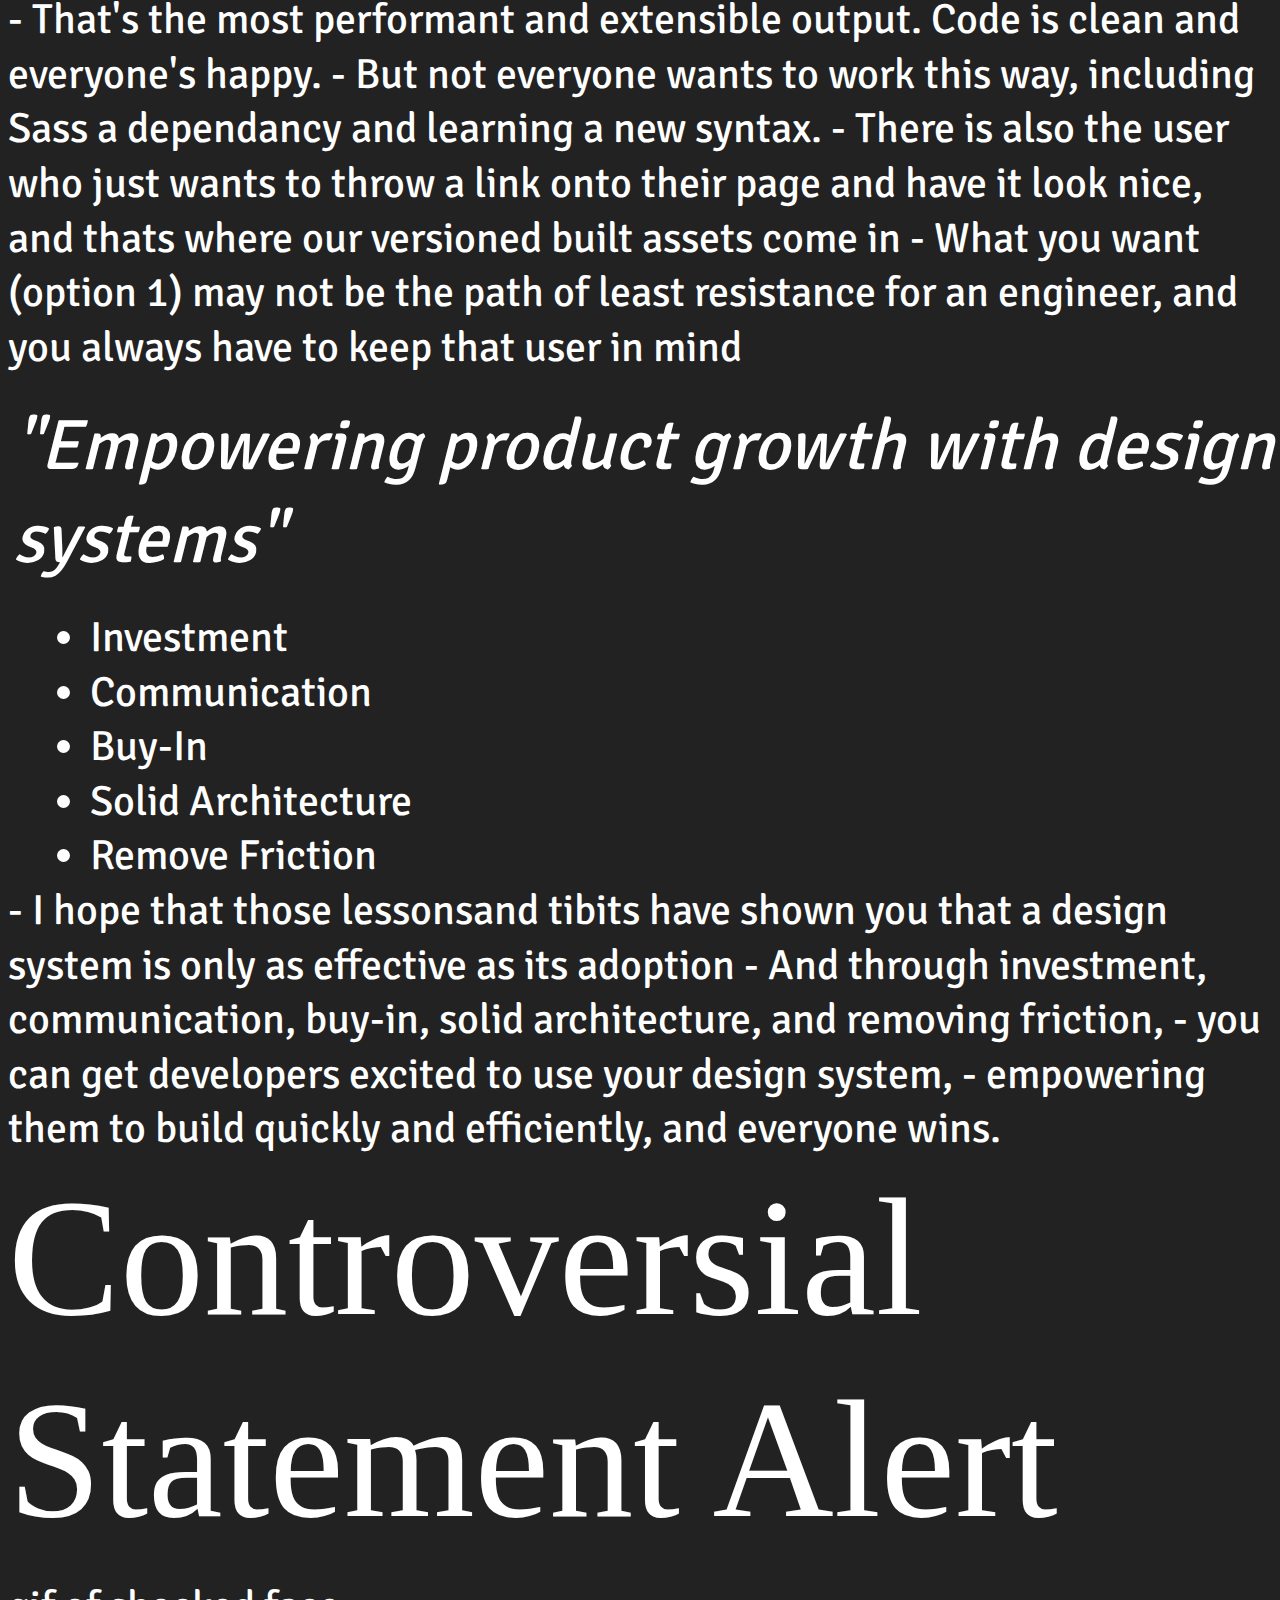
==== commit 2ea86c9c: "added pages and images" ====
--- a/index.html
+++ b/index.html
@@ -47,7 +47,7 @@
 						<li><img src="img/bluemix-logo.svg" alt="BlueMix Logo"></li>
 						<li><img src="img/DO-logo.png" alt="Digitalocan Logo"></li>
 					</ul>
-				</section>
+        </section>
 				<section>
           <h2>Design Systems.</h2>
 					<ul class="icon-list">
@@ -66,24 +66,99 @@
 					organizational unity and stability via reusable code snippets and utility styles. They make prototyping a breeze, and provide
 					a common language for both designers and developers. A design system is a culmination of several individual components:
 					</aside>
-				</section>
+        </section>
+        <section>
+          <h2>In this Talk:</h2>
+          <ul>
+            <li class="fragment">What is a Design System</li>
+            <li class="fragment">Working on a Variety of Design Systems</li>
+            <li class="fragment">Design System Execution Details</li>
+            <li class="fragment">What Makes a Design System Successful</li>
+            <li class="fragment">Life Advice</li>
+          </ul>
+        </section>
 				<section>
 					<h2>A Design System Is:</h2>
 					<ul>
-						<li>Style guide or visual pattern library</li>
-						<li>Design tooling (i.e. Sketch Library)</li>
-						<li>Component library (where the components live in code)</li>
-						<li>Code usage guidelines and documentation</li>
-						<li>Design usage documentation</li>
-						<li>Voice and tone guideline</li>
-						<li>Animation language guideline</li>
-					</ul>
-				</section>
+						<li class="fragment">Style guide or visual pattern library</li>
+						<li class="fragment">Design tooling (i.e. Sketch Library)</li>
+						<li class="fragment">Component library (where the components live in code)</li>
+						<li class="fragment">Code usage guidelines and documentation</li>
+						<li class="fragment">Design usage documentation</li>
+						<li class="fragment">Voice and tone guideline</li>
+						<li class="fragment">Animation language guideline</li>
+					</ul>
+        </section>
+        <!-- My Experience with Design Systems -->
+        <section>
+          -- image of tordis going back in space--
+
+          <aside class="notes">
+            design systems have transformed over time and my own experience working with these has also changed. I've had quite the journey.
+          </aside>
+        </section>
+        <section>
+          image of edible arangements rebrand project
+          <aside class="notes">
+            The first design system I built was for a school project. I was in a design class and we had to create a style guide for the product.
+          </aside>
+        </section>
+        <section>
+          image of edible arangements style guide
+          <aside class="notes">
+            The idea of digital style guides was brand new. This is definitely a more design-focused system -- with basics like colors, typography, and even image usage defined and documented. I used a fancy SVG effect in the intro because I thought it was cool.
+          </aside>
+        </section>
+        <section>
+          - nvite photo -
+          
+          <aside class="notes">
+            The second design system I worked on was at a small startup called nvite
+          </aside>
+        </section>
+        <section>
+            - try to find image of design systems at nvite -
+          <aside class="notes">
+            - I did a lot of experimental work, like building prototypes of dashboard, and another thing I did was to begin documenting a design system
+            - Now this was not only for internal work, but also for developers who might be using our API, that was something we were thinking of back then
+            - This was a time when design systems were a kind-of relatively new concept
+          </aside>
+        </section>
+        <section>
+          Watson Image of teammates
+          <aside class="notes">
+            - The third design system I worked on was an architecture-based component library for IBM Watson
+            - I worked on a small team, and really focused on semantics and accessibility
+          </aside>
+        </section>
+        <section>
+          naming gif/jif gif
+          <aside class="notes">
+            There were a lot of discussions about nuances
+          </aside>
+        </section>
+        <section>
+          bluemix teammates
+          <aside class="notes">
+            - I then began working on the first iteration of what became the Carbon Design System
+            - This was the first time I was able to work with a larger team on the design system
+            - There were 10 of us -- developers, designers, and project management
+          </aside>
+        </section>
+        <section>
+          Go through Carbon Design System
+          <aside class="notes">
+            This has now become a much more robust system, go through it
+          </aside>
+        </section>
+        <section>
+          And then I began working at DigitalOcean on a plethora of design systems...
+        </section>
 				<!-- about BUI -->
 				<section data-background="white">
 					<ul class="icon-list" style="display: inline-flex; align-items: baseline;">
-						<li><img class="contain-height" src="img/buoy-logo.svg" alt=""><p>Buoy v1</p></li>
-						<li><img src="img/float.svg" alt=""><p>Float</p></li>
+						<li class="fragment"><img class="contain-height" src="img/buoy-logo.svg" alt=""><p>Buoy v1</p></li>
+						<li class="fragment"><img src="img/float.svg" alt=""><p>Float</p></li>
 						<li><img src="img/BUI-v2.svg" alt=""><p>BUI v2</p></li>
 					</ul>
 					<aside class="notes" data-markdown>
@@ -95,7 +170,6 @@
 				<section data-background="white">
 					<img src="img/competing standards.png" alt="">
 					<aside class="notes" data-markdown>
-						- I only have 10 minutes here so we can talk about the stories behind the multiple systems another time, there are some solid reasons, but I want to talk aboutbuilding solid design systems that are utilized and supported the first time around.
 						- The problem was with that first system — that people weren't using it, and this was causing code cruft 
 					</aside>
 				</section>
@@ -110,7 +184,19 @@
 						- I think understanding this point is critical to the discussion of how to empower a company to grow via design systems
 						- Because if you don't take usage and support into account, you're missing out on all of the benefits of your hard work building that system
 					</aside>
-				</section>
+        </section>
+        <section>
+          In order to prevent things like this, you can use CSS in JS, styled components, and proper naming conventions like BEM. Let me go through some of those and how they can prevent these sorts of issues
+        </section>
+        <section>
+          BEM
+        </section>
+        <section>
+          CSS in JS
+        </section>
+        <section>
+          <h1>What I've Learned</h1>
+        </section>
 				<section>
 					<h2>Happy Design Systems:</h2>
 					<ul>
@@ -248,13 +334,28 @@
 						<li class="fragment">Remove Friction</li>
 					</ul>
 					<aside class="notes" data-markdown>
-						- So this brings us back to our theme of tonight: "Empowering product growth with design systems"
 						- I hope that those lessonsand tibits have shown you that a design system is only as effective as its adoption
 						- And through investment, communication, buy-in, solid architecture, and removing friction, 
 						- you can get developers excited to use your design system,
 						- empowering them to build quickly and efficiently, and everyone wins.
 					</aside>
-				</section>
+        </section>
+        <section>
+          <h1>Controversial Statement Alert</h1>
+          gif of shocked face
+        </section>
+        <section>
+          <h2>You Might Not Need A Design System.</h2>
+          <aside class="notes">This is controversial because there is this push that everyone needs a design system. But its like the JavaScript framework React. React is a great solution, but its not the *right* solution for every project. </aside>
+        </section>
+        <section>
+          <aside class="notes">
+              I did mention above that a design system can't be succesful without buy-in and coordination, so here is me providing a warning that a design system cannot be a one-person effort. If you're inspired by this talk and go back to your company and start building a design system, they might not know what to do with it. It might be a massive amount of work falling on deaf ears. It's really important to know your audience and your toolset. A design system might not be the best use of your time. If you're working on a small project
+          </aside>
+        </section>
+        <section>
+          The best time to build a design system is while a product is evolving, but they can be built in retrospect as well. The earlier the better, so its just something you have to manage.
+        </section>
 				<section>
 					<h2>Thank you! 💕🦄  @una</h2>
 				</section>
--- a/css/theme/black.css
+++ b/css/theme/black.css
@@ -311,7 +311,7 @@
   font-weight: 200;
   text-transform: none; }
 
-.tomato {
+.reveal .tomato {
   color: tomato; }
 
 .reveal blockquote {
@@ -323,7 +323,8 @@
 .reveal .icon-list {
   list-style: none;
   display: flex;
-  align-items: center; }
+  align-items: center;
+  justify-content: center; }
 
 .reveal .icon-list li {
   margin: .5em;
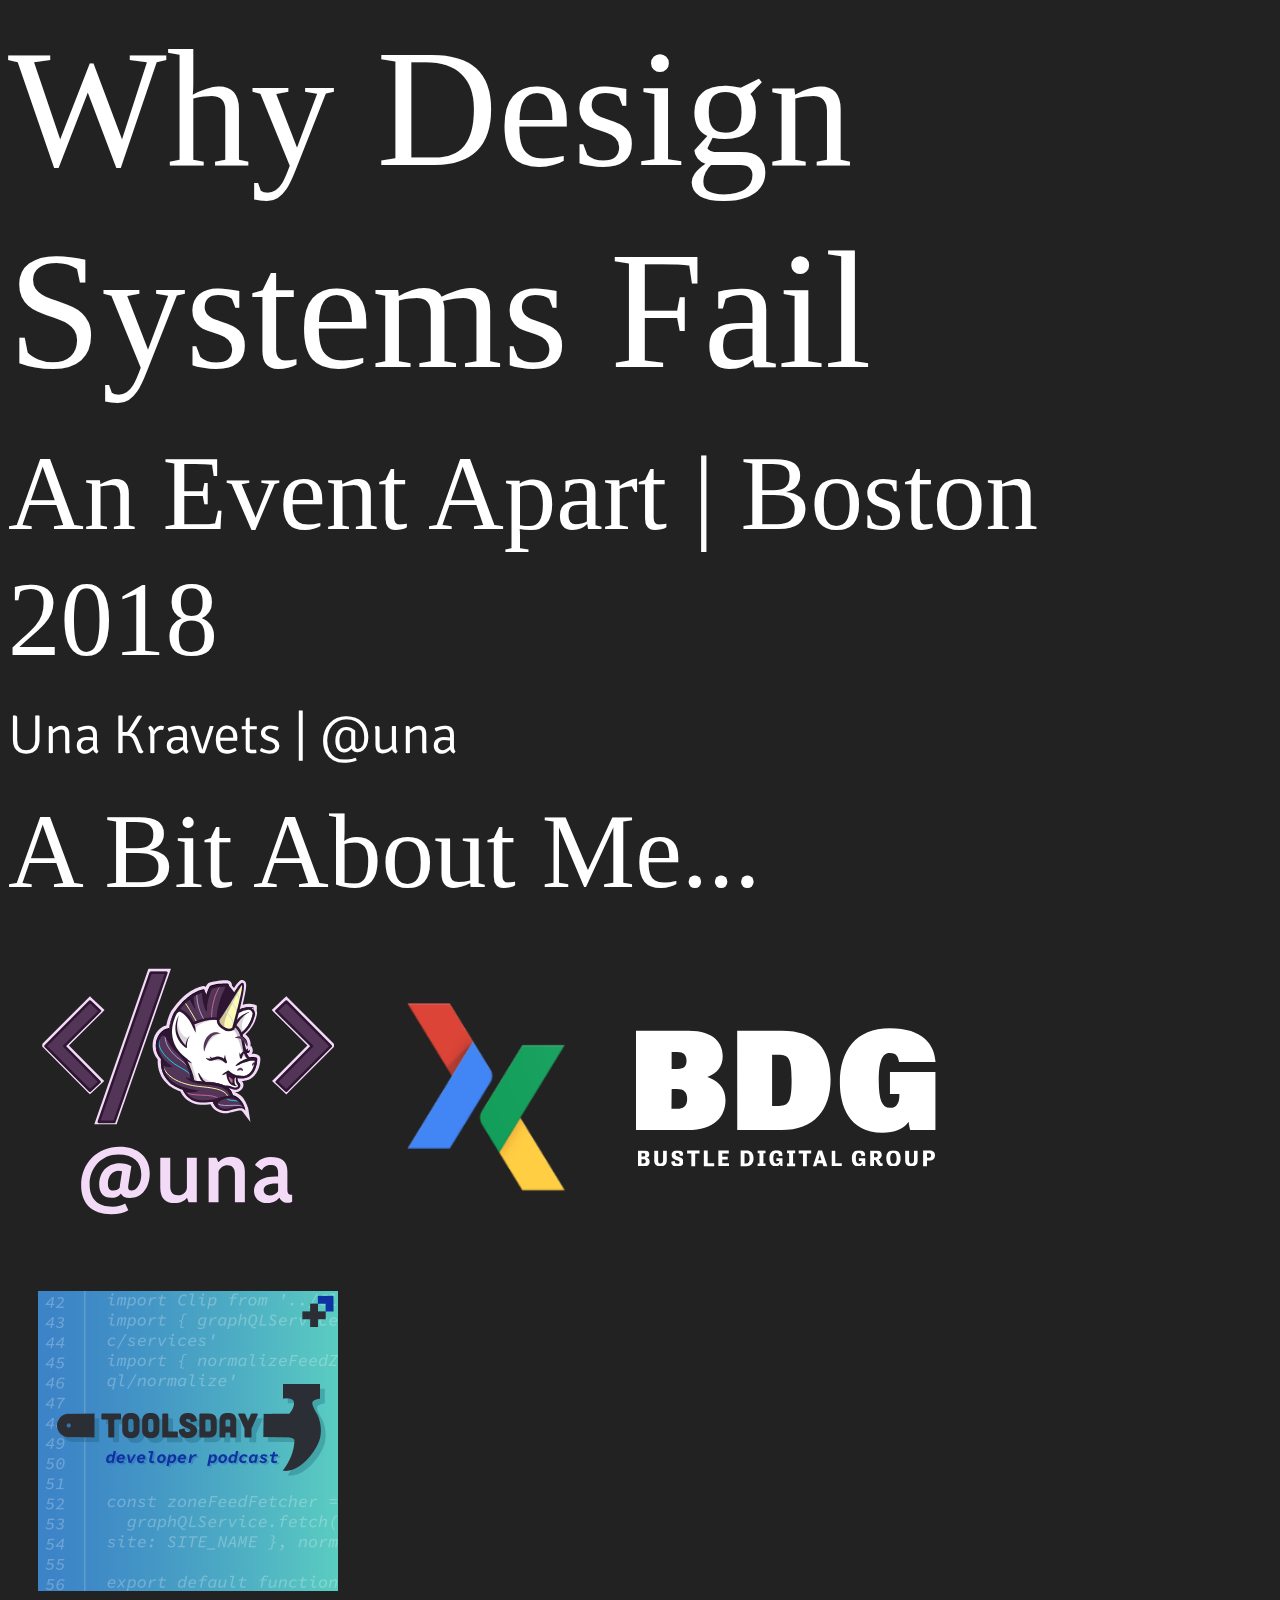
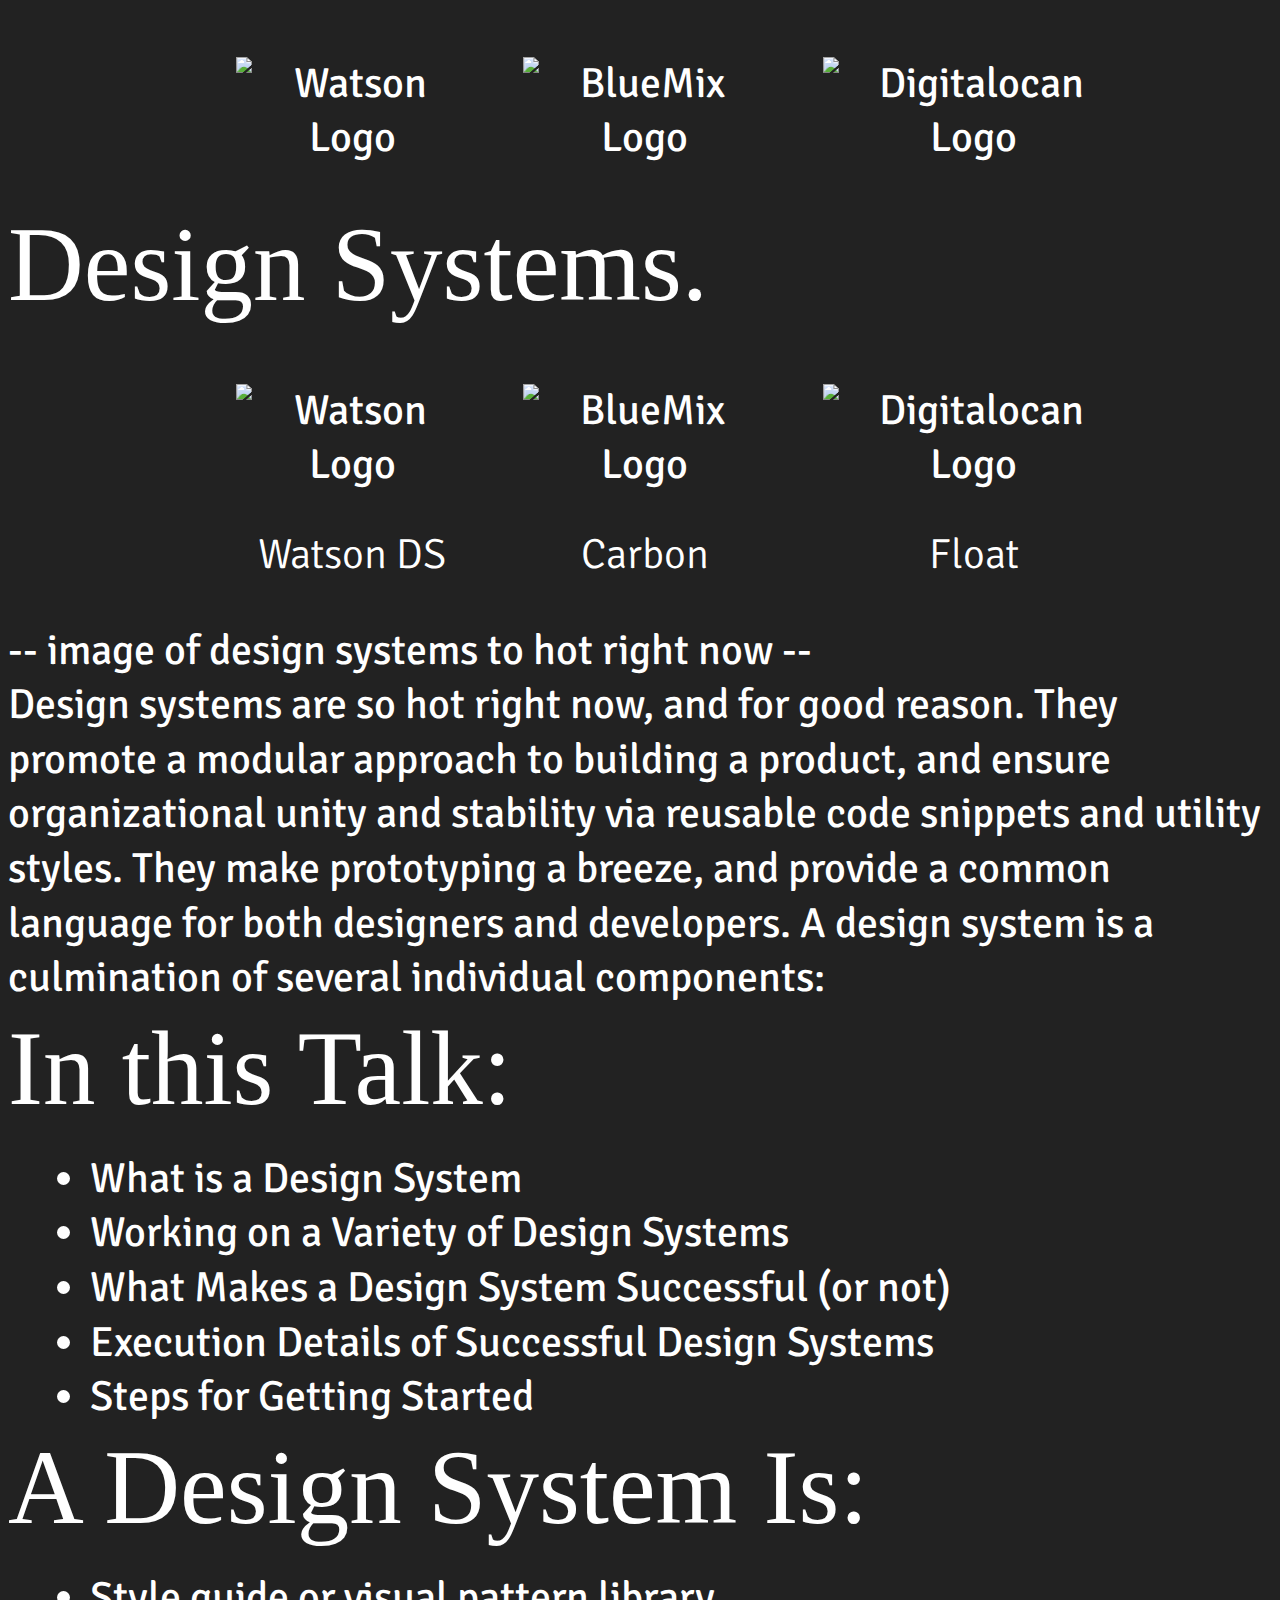
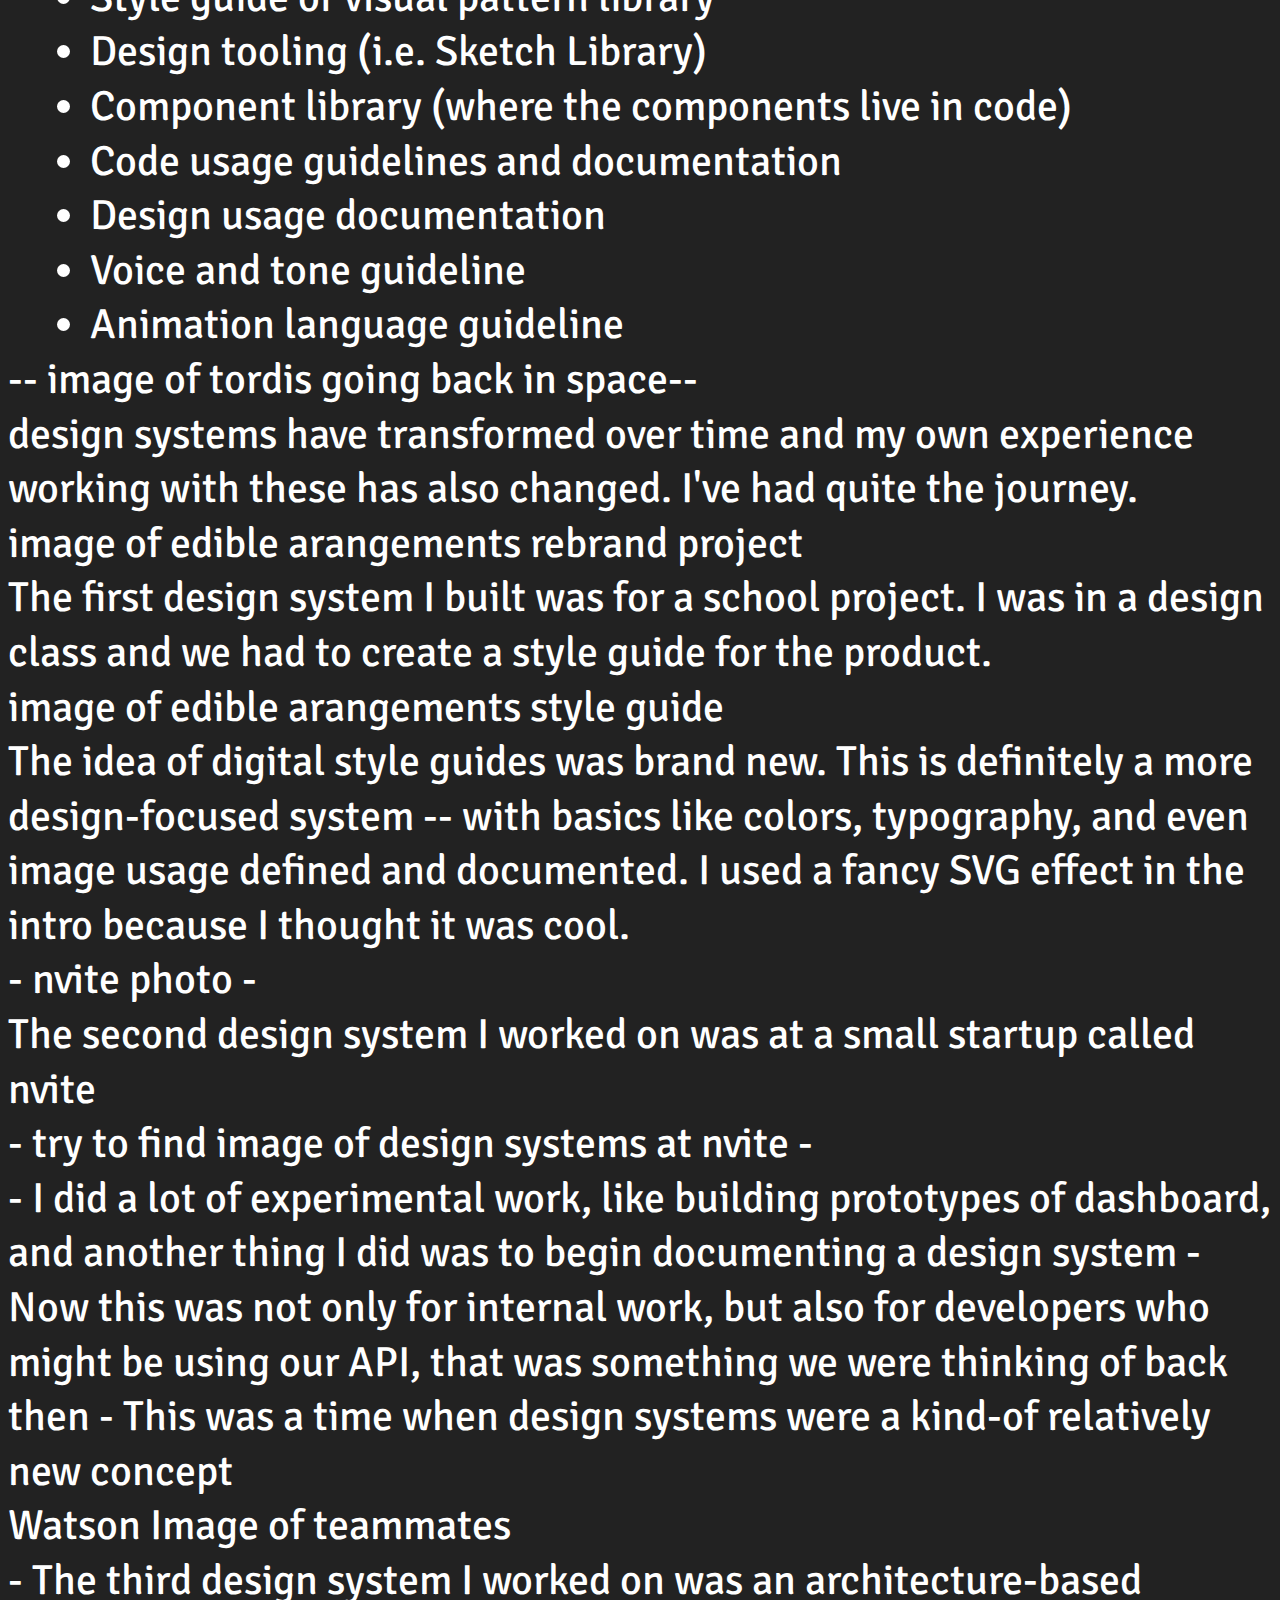
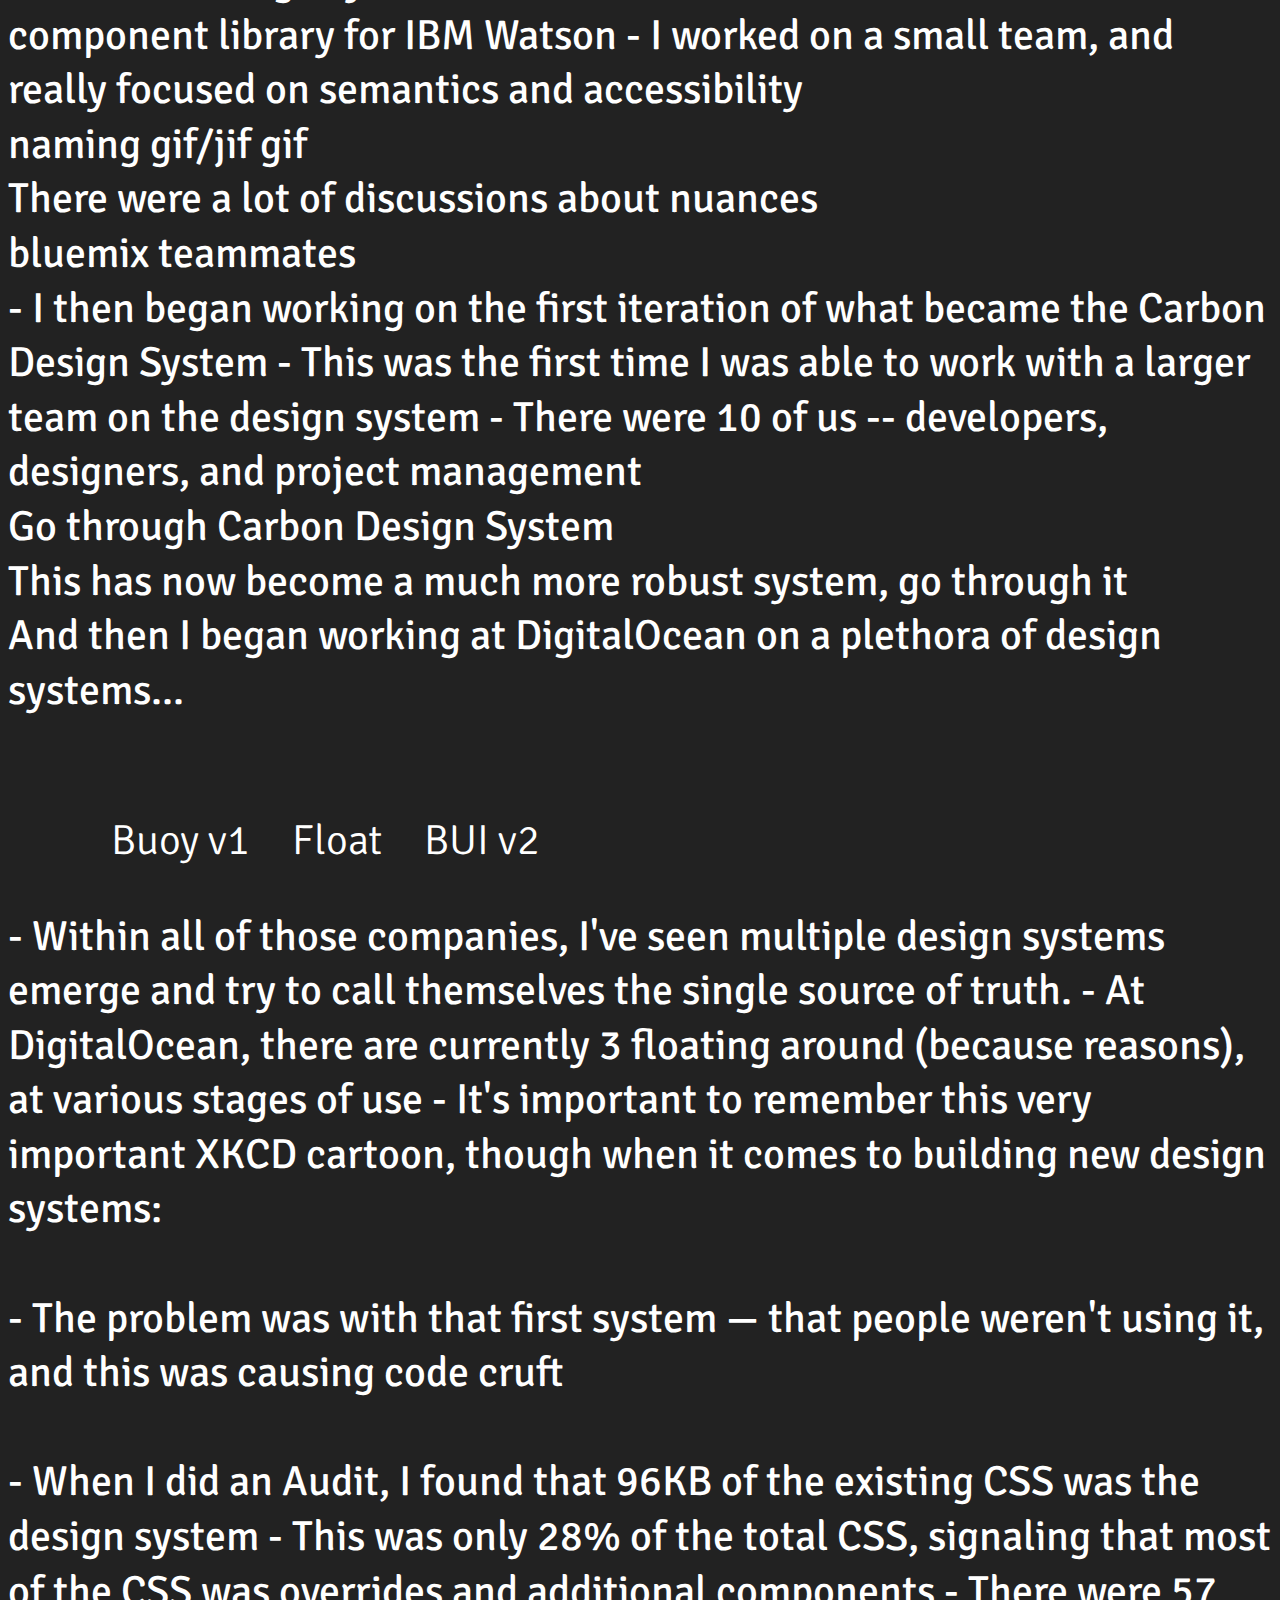
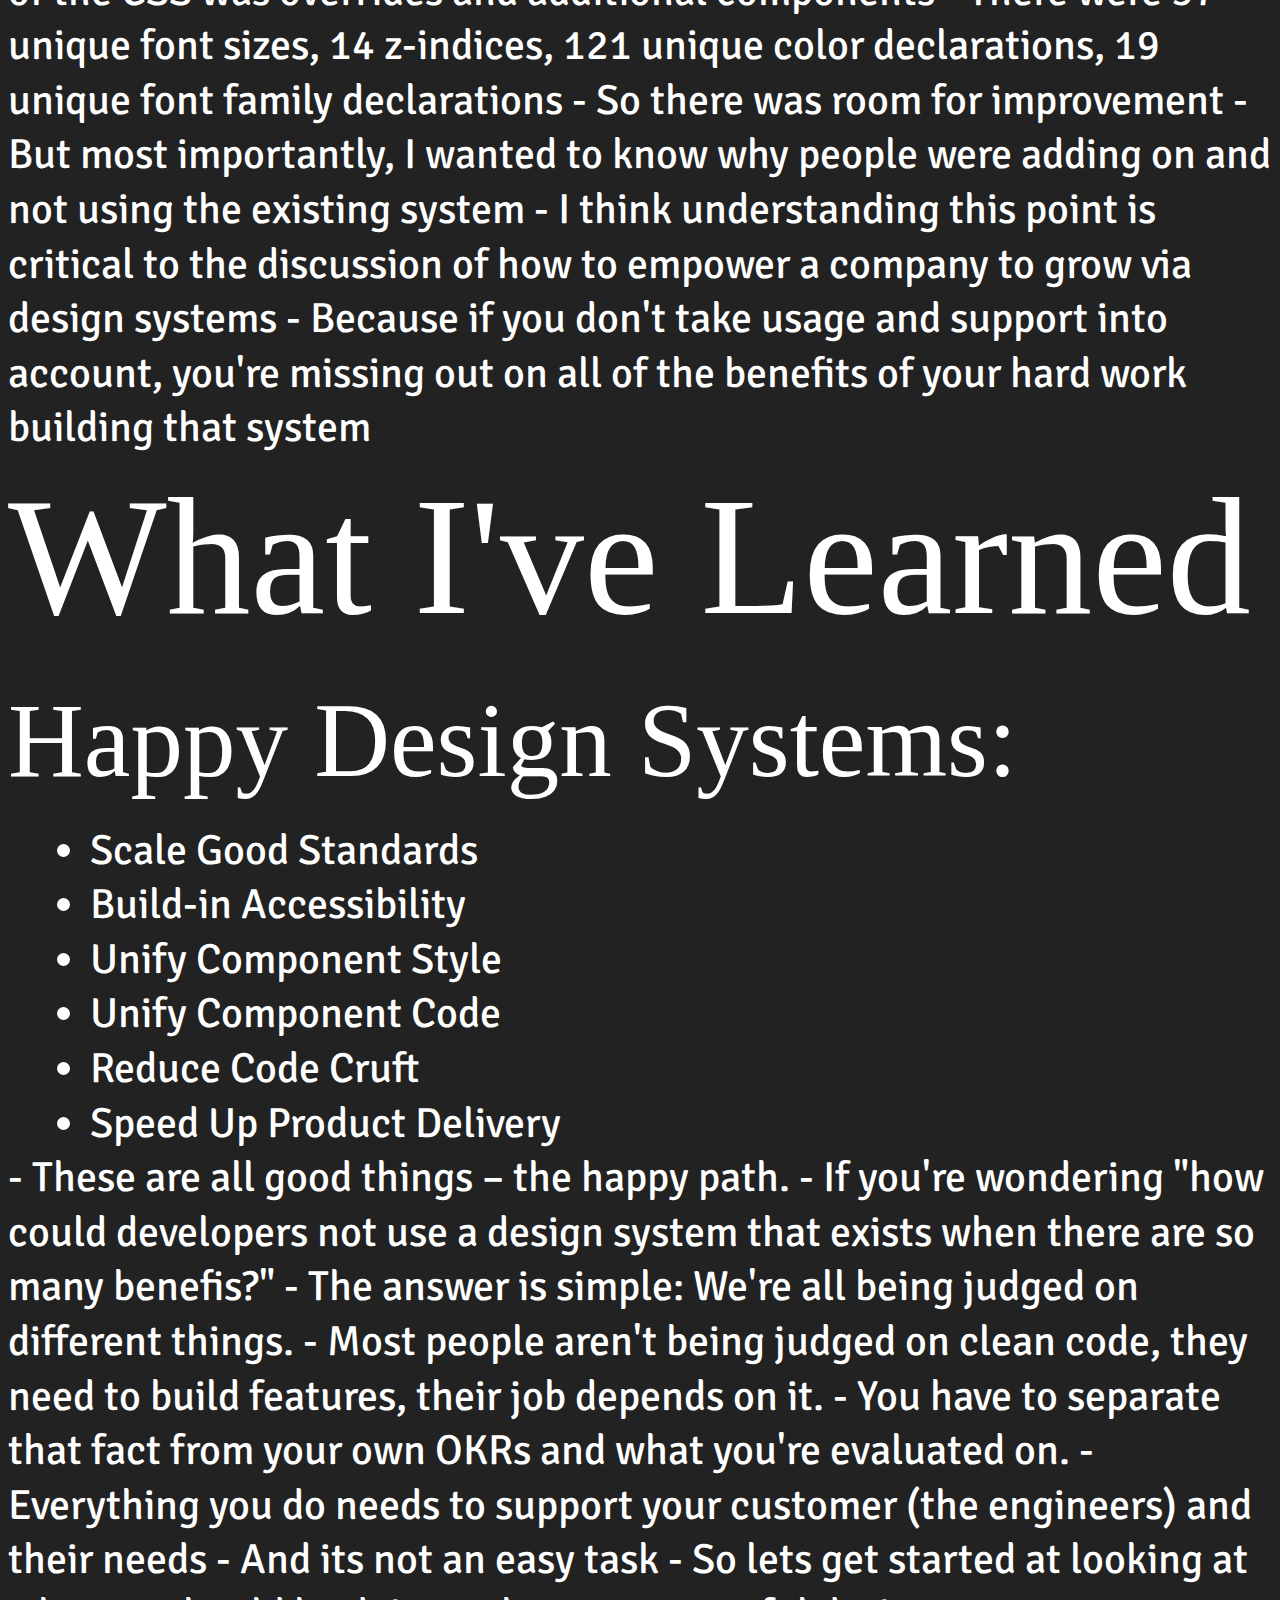
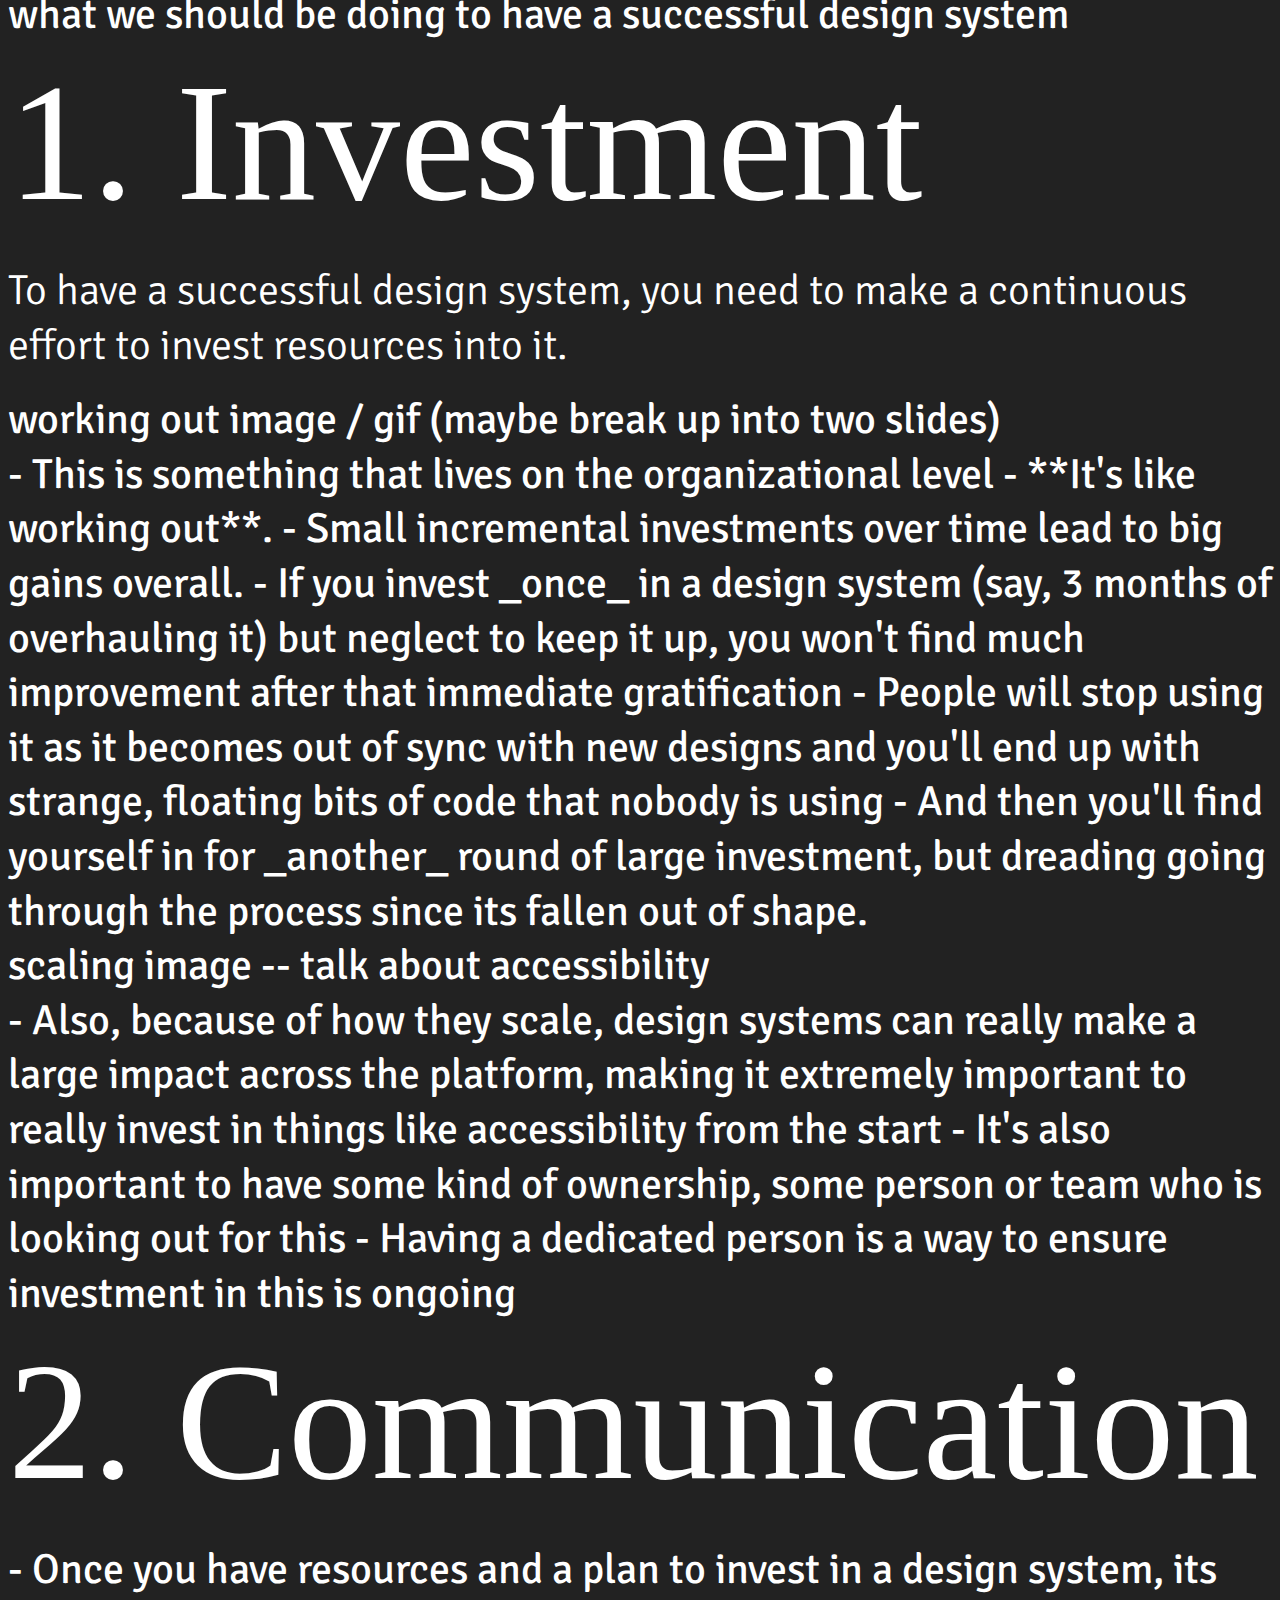
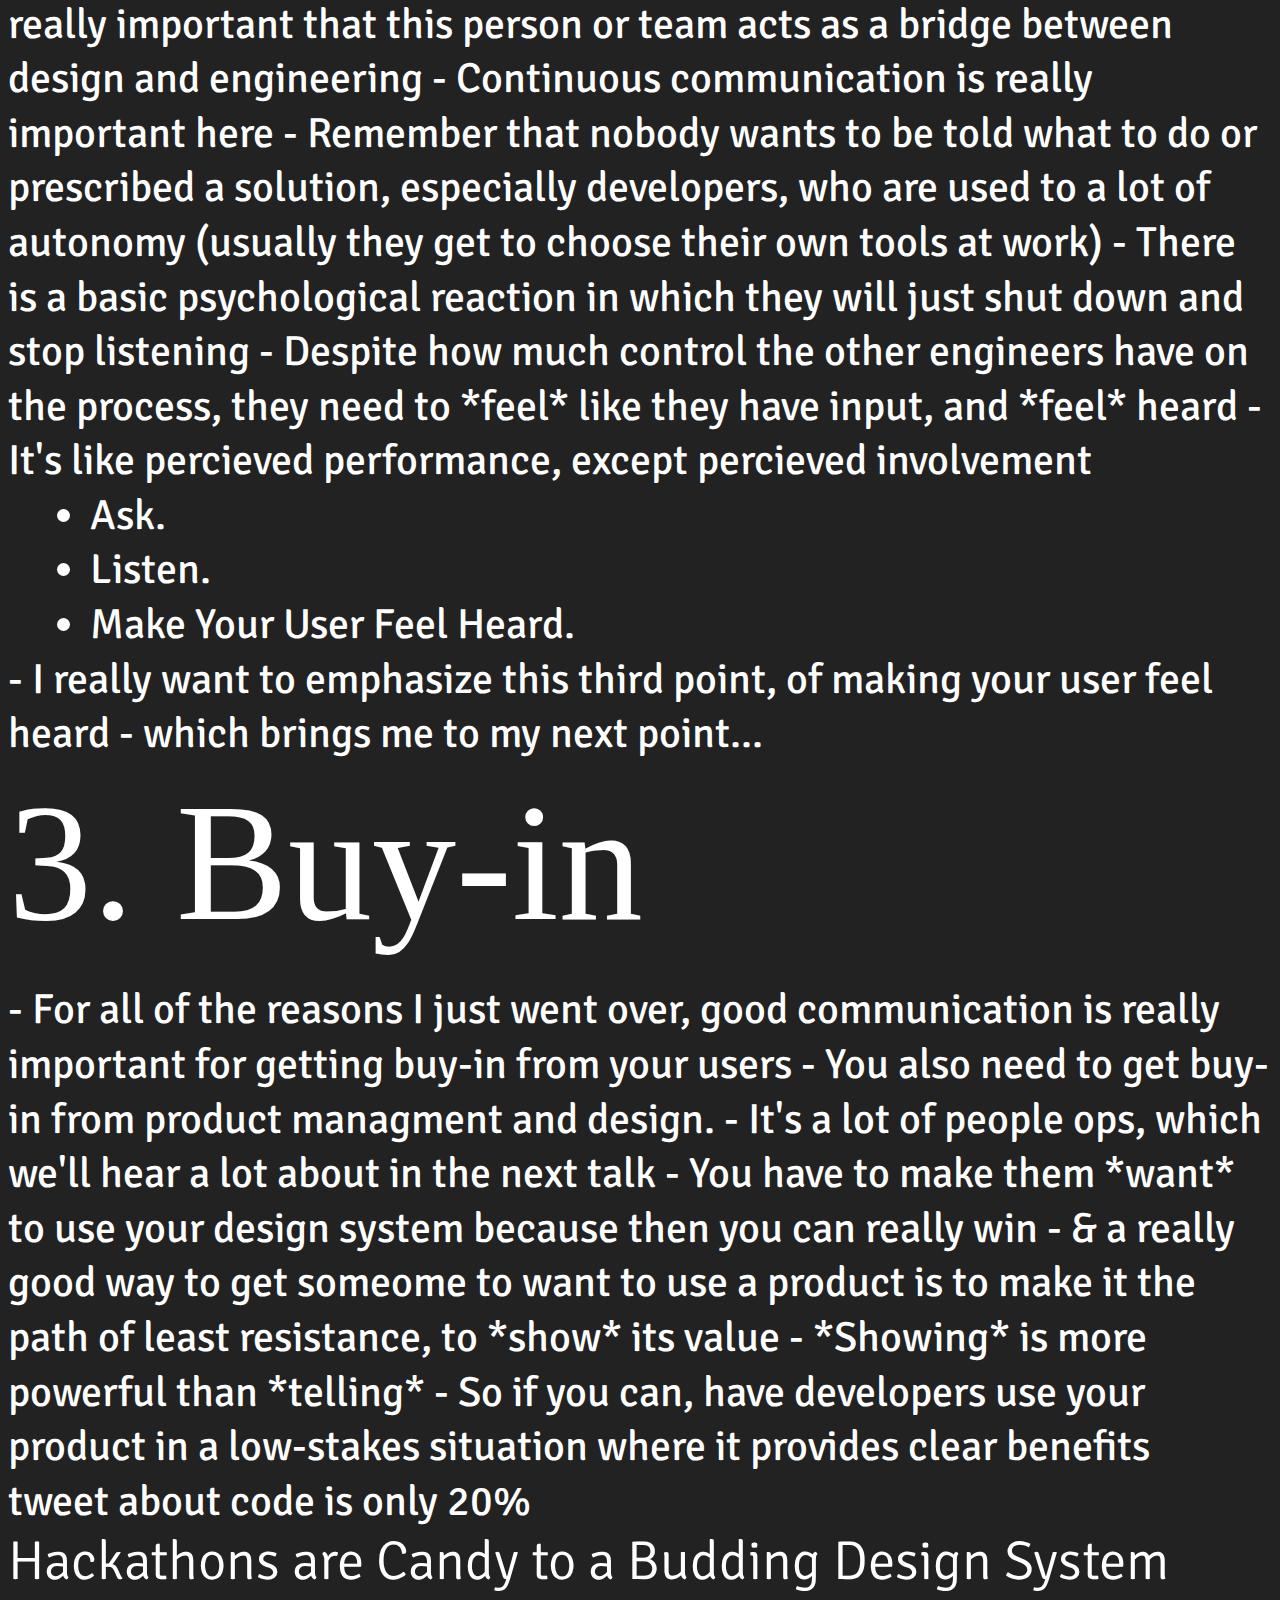
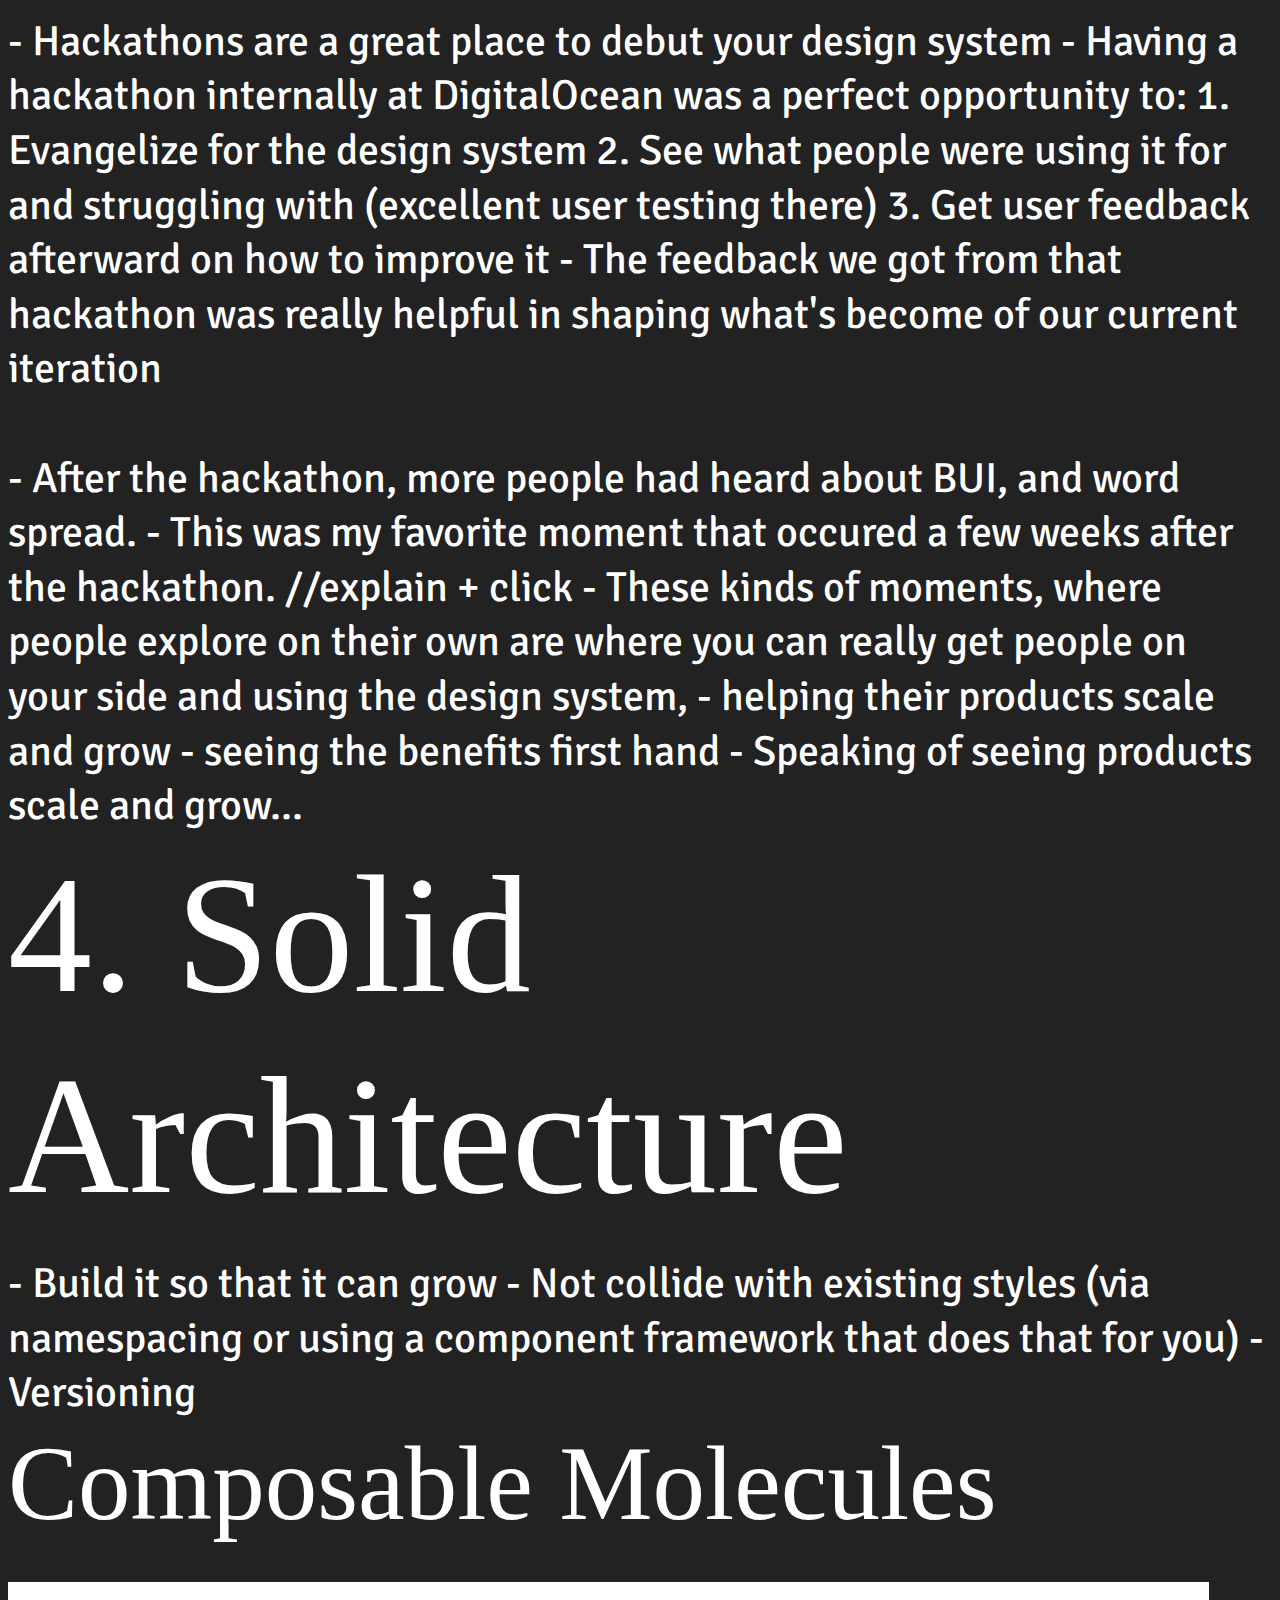
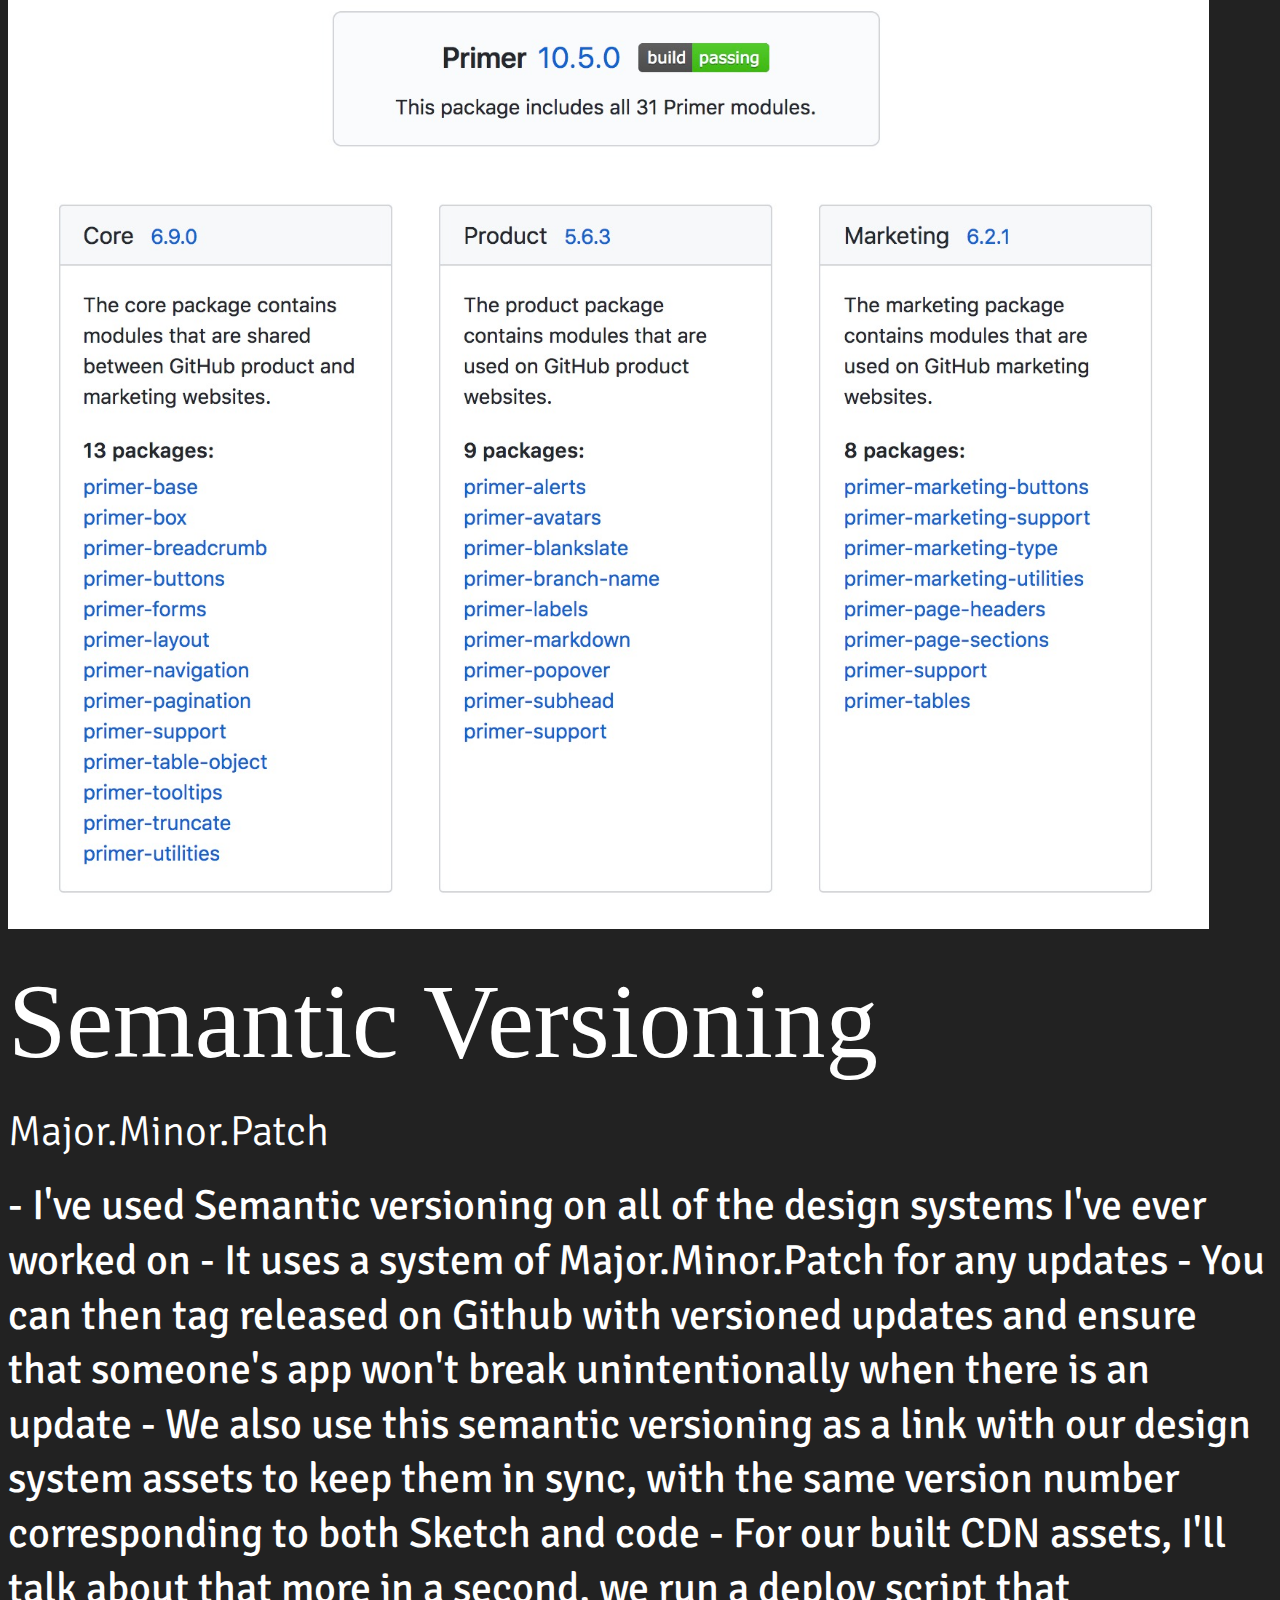
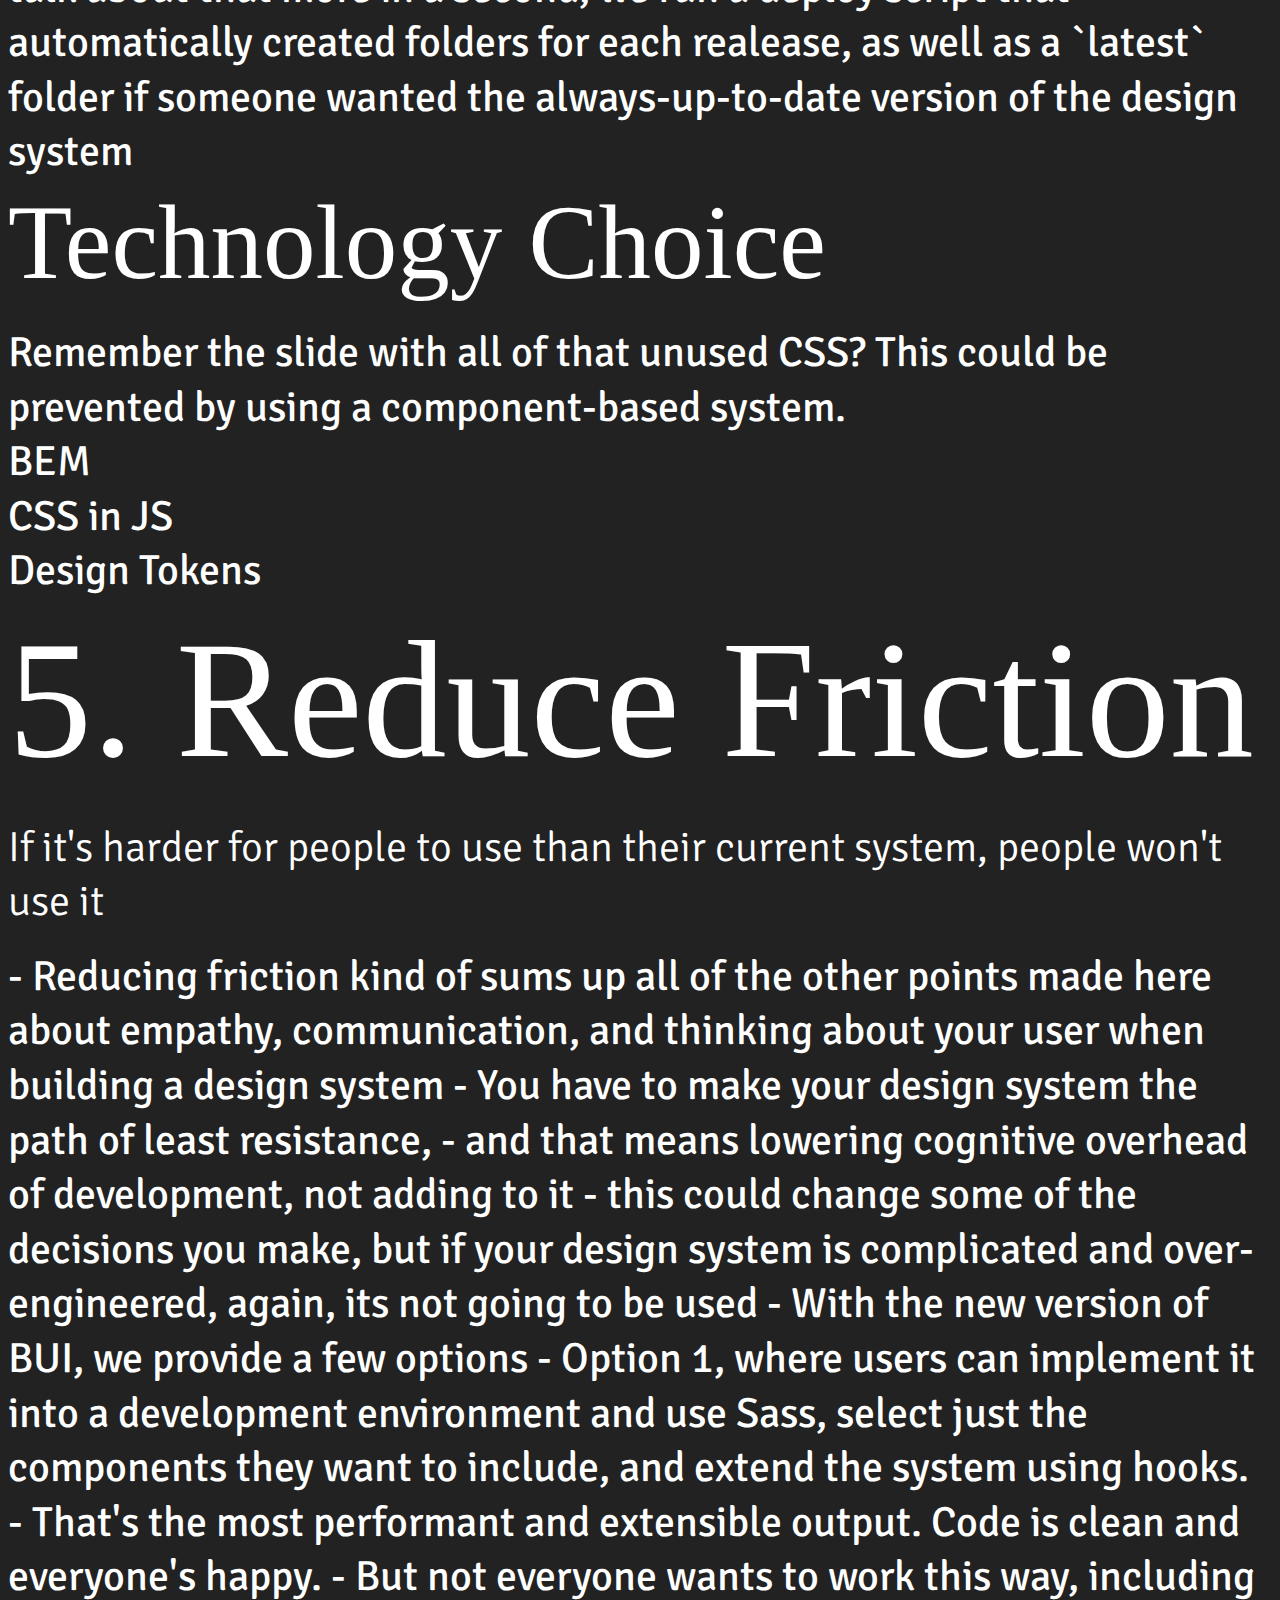
==== commit ddbf6cef: "more notes" ====
--- a/index.html
+++ b/index.html
@@ -29,8 +29,8 @@
 			<div class="slides">
 				<section>
 					<h1>Why Design Systems Fail</h1>
-					<h2><span class="tomato">An Event Apart</span> | Boston 2018</h2>
-          <h3>Una Kravets | <span class="tomato">@una</span></h3>
+					<h2><span class="magenta">An Event Apart</span> | Boston 2018</h2>
+          <h3>Una Kravets | <span class="magenta">@una</span></h3>
         </section>
         <section>
           <h2>A Bit About Me...</h2>
@@ -72,9 +72,9 @@
           <ul>
             <li class="fragment">What is a Design System</li>
             <li class="fragment">Working on a Variety of Design Systems</li>
-            <li class="fragment">Design System Execution Details</li>
-            <li class="fragment">What Makes a Design System Successful</li>
-            <li class="fragment">Life Advice</li>
+            <li class="fragment">What Makes a Design System Successful (or not)</li>
+            <li class="fragment">Execution Details of Successful Design Systems</li>
+            <li class="fragment">Steps for Getting Started</li>
           </ul>
         </section>
 				<section>
@@ -186,15 +186,6 @@
 					</aside>
         </section>
         <section>
-          In order to prevent things like this, you can use CSS in JS, styled components, and proper naming conventions like BEM. Let me go through some of those and how they can prevent these sorts of issues
-        </section>
-        <section>
-          BEM
-        </section>
-        <section>
-          CSS in JS
-        </section>
-        <section>
           <h1>What I've Learned</h1>
         </section>
 				<section>
@@ -220,14 +211,22 @@
 				</section>
 				<section data-background="img/gym.jpg">
 					<h1>1. Investment</h1>
-					<p>To have a successful design system, you need to make a continuous effort to invest resources into it.</p>
-					<aside class="notes" data-markdown>
-						- This is something that lives on the organizational level
-						- **It's like working out**. 
-						- Small incremental investments over time lead to big gains overall. 
-						- If you invest _once_ in a design system (say, 3 months of overhauling it) but neglect to keep it up, you won't find much improvement after that immediate gratification
-						- People will stop using it as it becomes out of sync with new designs and you'll end up with strange, floating bits of code that nobody is using
-						- And then you'll find yourself in for _another_ round of large investment, but dreading going through the process since its fallen out of shape.
+          <p class="fragment">To have a successful design system, you need to make a continuous effort to invest resources into it.</p>
+          </section>
+          <section>
+            working out image / gif (maybe break up into two slides)
+            <aside class="notes">
+              - This is something that lives on the organizational level
+              - **It's like working out**. 
+              - Small incremental investments over time lead to big gains overall. 
+              - If you invest _once_ in a design system (say, 3 months of overhauling it) but neglect to keep it up, you won't find much improvement after that immediate gratification
+              - People will stop using it as it becomes out of sync with new designs and you'll end up with strange, floating bits of code that nobody is using
+              - And then you'll find yourself in for _another_ round of large investment, but dreading going through the process since its fallen out of shape.
+            </aside>
+          </section>
+          <section>
+            scaling image -- talk about accessibility
+					<aside class="notes" data-markdown>
 						- Also, because of how they scale, design systems can really make a large impact across the platform, making it extremely important to really invest in things like accessibility from the start
 						- It's also important to have some kind of ownership, some person or team who is looking out for this
 						- Having a dedicated person is a way to ensure investment in this is ongoing
@@ -248,7 +247,7 @@
 					<ul>
 						<li>Ask.</li>
 						<li class="fragment">Listen.</li>
-						<li class="fragment tomato">Make Your User Feel Heard.</li>
+						<li class="fragment magenta">Make Your User Feel Heard.</li>
 					</ul>
 					<aside class="notes" data-markdown>
 					  - I really want to emphasize this third point, of making your user feel heard
@@ -266,7 +265,10 @@
 						- *Showing* is more powerful than *telling*
 						- So if you can, have developers use your product in a low-stakes situation where it provides clear benefits
 					</aside>
-				</section>
+        </section>
+        <section>
+          tweet about code is only 20%
+        </section>
 				<section>
 					<h3>Hackathons are Candy to a Budding Design System</h3>
 					<aside class="notes" data-markdown>
@@ -298,7 +300,15 @@
 					</aside>
 				</section>
 				<section>
+					<h2>Composable Molecules</h2>
+				</section>
+				<section>
+					<img src="img/primer.jpg" alt="">
+				</section>
+				<section>
 					<h2>Semantic Versioning</h2>
+					</section>
+					<section>
 					<p>Major.Minor.Patch</p>
 					<aside class="notes" data-markdown>
 						- I've used Semantic versioning on all of the design systems I've ever worked on
@@ -307,7 +317,22 @@
 						- We also use this semantic versioning as a link with our design system assets to keep them in sync, with the same version number corresponding to both Sketch and code
 						- For our built CDN assets, I'll talk about that more in a second, we run a deploy script that automatically created folders for each realease, as well as a `latest` folder if someone wanted the always-up-to-date version of the design system
 					</aside>
-				</section>
+        </section>
+        <section>
+          <h2>Technology Choice</h2>
+          <aside class="notes">
+            Remember the slide with all of that unused CSS? This could be prevented by using a component-based system.
+          </aside>
+        </section>
+        <section>
+          BEM
+        </section>
+        <section>
+          CSS in JS
+        </section>
+        <section>
+          Design Tokens
+        </section>
 				<section data-background="img/brainpixel.jpg">
 					 <h1>5. Reduce Friction</h1> 
 					<p>If it's harder for people to use than their current system, people won't use it</p>
@@ -324,22 +349,6 @@
 						- What you want (option 1) may not be the path of least resistance for an engineer, and you always have to keep that user in mind
 					</aside>
 				</section>
-				<section data-background="tomato">
-					<blockquote style="color:white">"Empowering product growth with design systems"</blockquote>
-					<ul>
-						<li class="fragment">Investment</li>
-						<li class="fragment">Communication</li>
-						<li class="fragment">Buy-In</li>
-						<li class="fragment">Solid Architecture</li>
-						<li class="fragment">Remove Friction</li>
-					</ul>
-					<aside class="notes" data-markdown>
-						- I hope that those lessonsand tibits have shown you that a design system is only as effective as its adoption
-						- And through investment, communication, buy-in, solid architecture, and removing friction, 
-						- you can get developers excited to use your design system,
-						- empowering them to build quickly and efficiently, and everyone wins.
-					</aside>
-        </section>
         <section>
           <h1>Controversial Statement Alert</h1>
           gif of shocked face
@@ -354,8 +363,123 @@
           </aside>
         </section>
         <section>
-          The best time to build a design system is while a product is evolving, but they can be built in retrospect as well. The earlier the better, so its just something you have to manage.
-        </section>
+          The best time to build a design system is while a product is evolving, but they can be built in retrospect as well. The earlier the better, so its just something you have to manage. 
+        </section>
+        <section data-background="#ae6df1">
+            <blockquote style="color:white">"Empowering product growth with design systems"</blockquote>
+            <ul>
+              <li class="fragment">Investment</li>
+              <li class="fragment">Communication</li>
+              <li class="fragment">Buy-In</li>
+              <li class="fragment">Solid Architecture</li>
+              <li class="fragment">Remove Friction</li>
+            </ul>
+            <aside class="notes" data-markdown>
+              Now let's talk about how to actually start a design System -- and some practical steps
+            </aside>
+          </section>
+          <section>
+            <h1>So You Want to Start a Design System</h1>
+					</section>
+					<section>
+						Before we get into the code, think about the purpose of your design system -- why do you have it
+					</section>
+					<section>
+						Start with how you want your design system to *feel*
+						<aside class="notes">
+							 Design systems are about language as much as they are about components
+						</aside>
+					</section>
+					<section>
+						<img src="img/1920.jpg" alt="">
+					</section>
+					<section>
+						<img src="img/ibm1.jpg" alt="">
+						<aside class="notes">
+							Feeling -- mechanical, vintage, took inspiration from its history
+						</aside>
+					</section>
+					<section>
+						<img src="img/ibm2.jpg" alt="">
+					</section>
+					<section>
+						<img src="img/ibm3.jpg" alt="">
+					</section>
+					<section>
+						<img src="img/mailchimp2.png" alt="">
+					</section>
+					<section>
+						<img src="img/mailchimp.jpg" alt="">
+					</section>
+					<section>
+						this is a great time to start interfacing with design, getting buy in, and creating a greater vision for your design system
+					</section>
+          <section>
+            - then start with what you have (check out your existing codebase)
+          </section>
+          <section>
+            - do style audits cssstats.com
+            - image of the color consolidation workshop at DO
+          </section>
+          <section>
+            - a11y audit
+          </section>
+          <section>
+            - do a component audit
+              - print out all of the pages and cut out all of the different buttons
+              - figure out what is the "true" base style vs. what is a variant
+					</section>
+          <section>
+            - use this info and these perf improvemnts to get buy in
+          </section>
+          <section>
+            - select technology (react, vanilla js/css, etc.whatever is easier to use)
+          </section>
+          <section>
+            - start small -- start with common components like buttons and typography, forms -- anything that is a base HTML element
+					</section>
+					<section>
+						Each of these base elements has multiple states -- show each of the multiple states
+					</section>
+					<section>
+						Think about interaction with every hover an focus
+					</section>
+					<section>
+						Think about accessibility
+					</section>
+					<section>
+						Always be in communication with design about the ultimate source of truth
+					</section>
+          <section>
+            - While you do this, you'll see that a naming convention starts to emerge, so be consistent with your naming
+          </section>
+          <section>
+            - then you can put together more complex components like cards that compose some of those basic elements
+					</section>
+					<section>
+						Think about the state of those complex components too -- when you're working with a system like React, those basic components get state and can show differently based on it.
+					</section>
+          <section>
+            - Put together the site
+            - Share, profit, be happy
+          </section>
+          <section data-background="#ae6df1">
+              <blockquote style="color:white">"Empowering product growth with design systems"</blockquote>
+              <ul>
+                <li>Investment</li>
+                <li>Communication</li>
+                <li>Buy-In</li>
+                <li>Solid Architecture</li>
+                <li>Remove Friction</li>
+              </ul>
+              <aside class="notes" data-markdown>
+                - I just want to bring this slide up again to remind you about the basics -- its really about people
+                - I hope that those lessons and tibits have shown you that a design system is only as effective as its adoption
+                - Through investment, communication, buy-in, solid architecture, and removing friction, 
+                - you can get developers excited to use your design system,
+                - empowering them to build quickly and efficiently, and everyone wins.
+              </aside>
+            </section>
 				<section>
 					<h2>Thank you! 💕🦄  @una</h2>
 				</section>
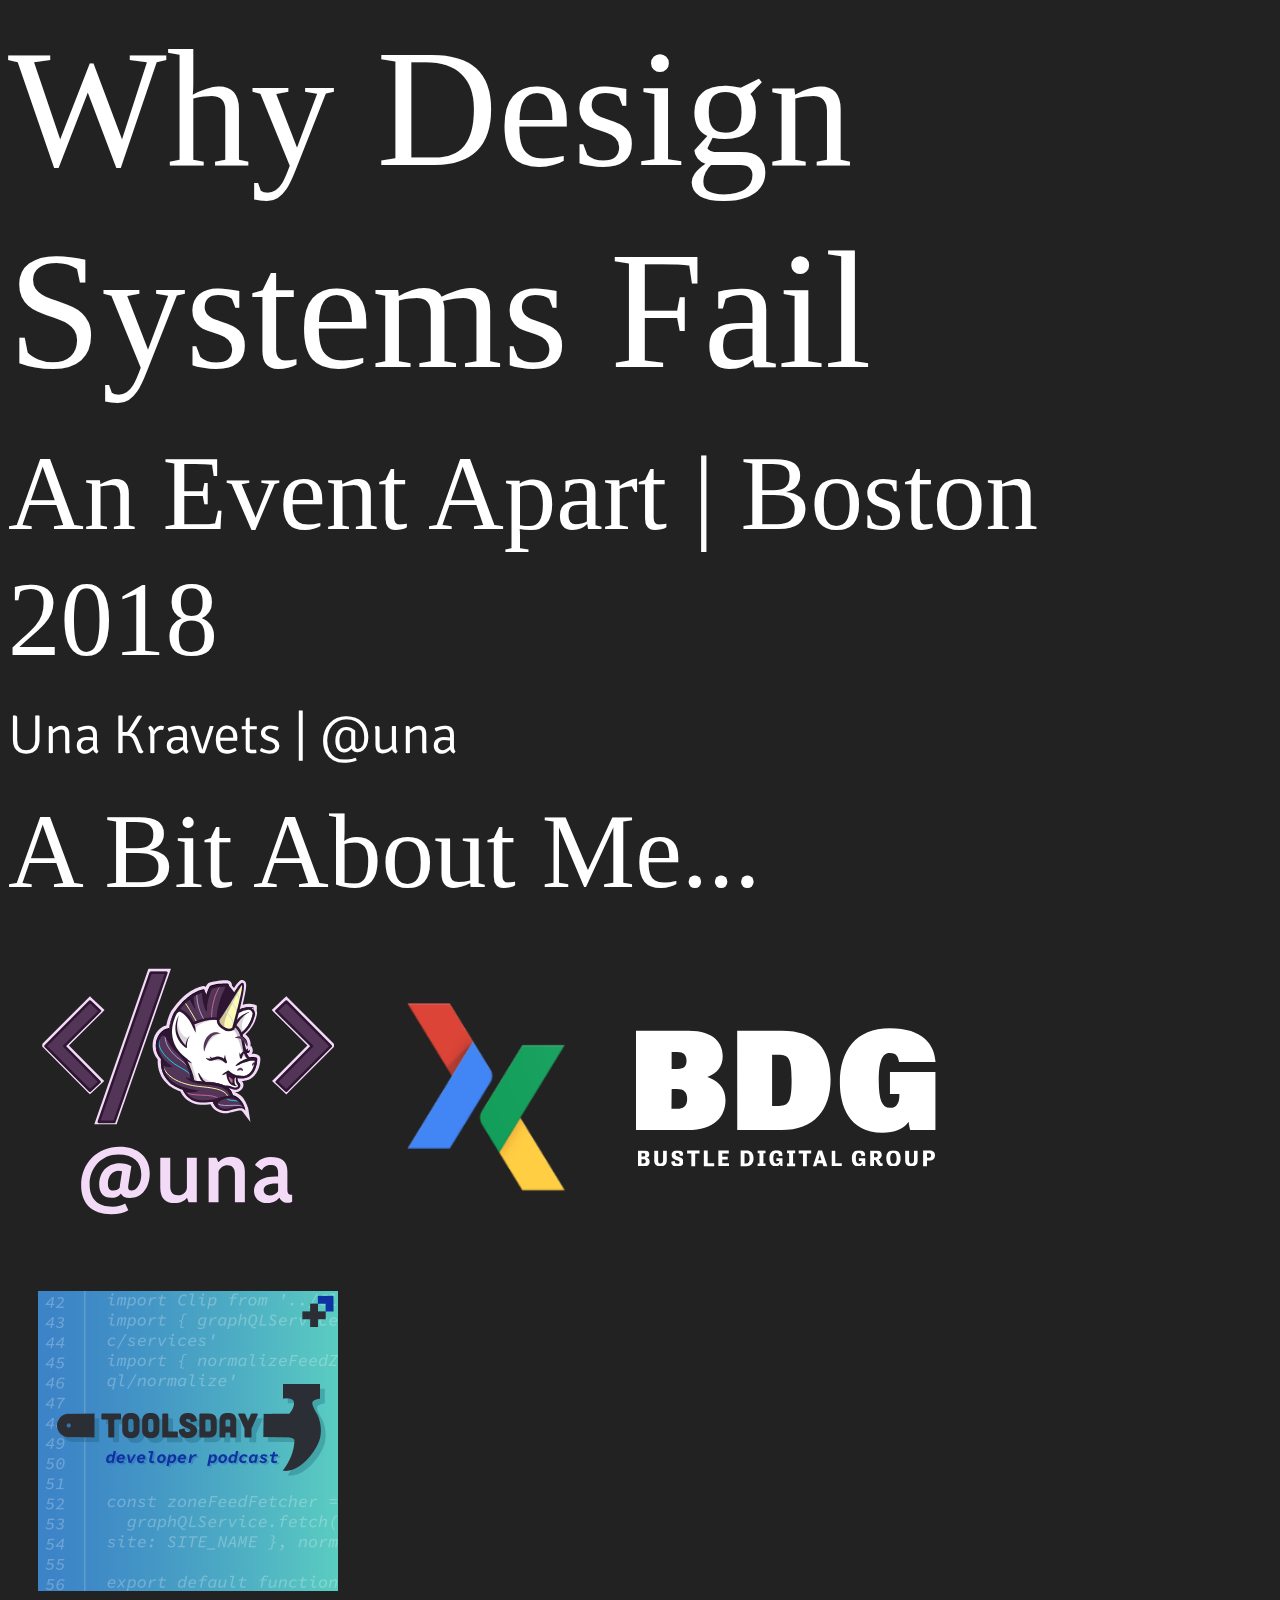
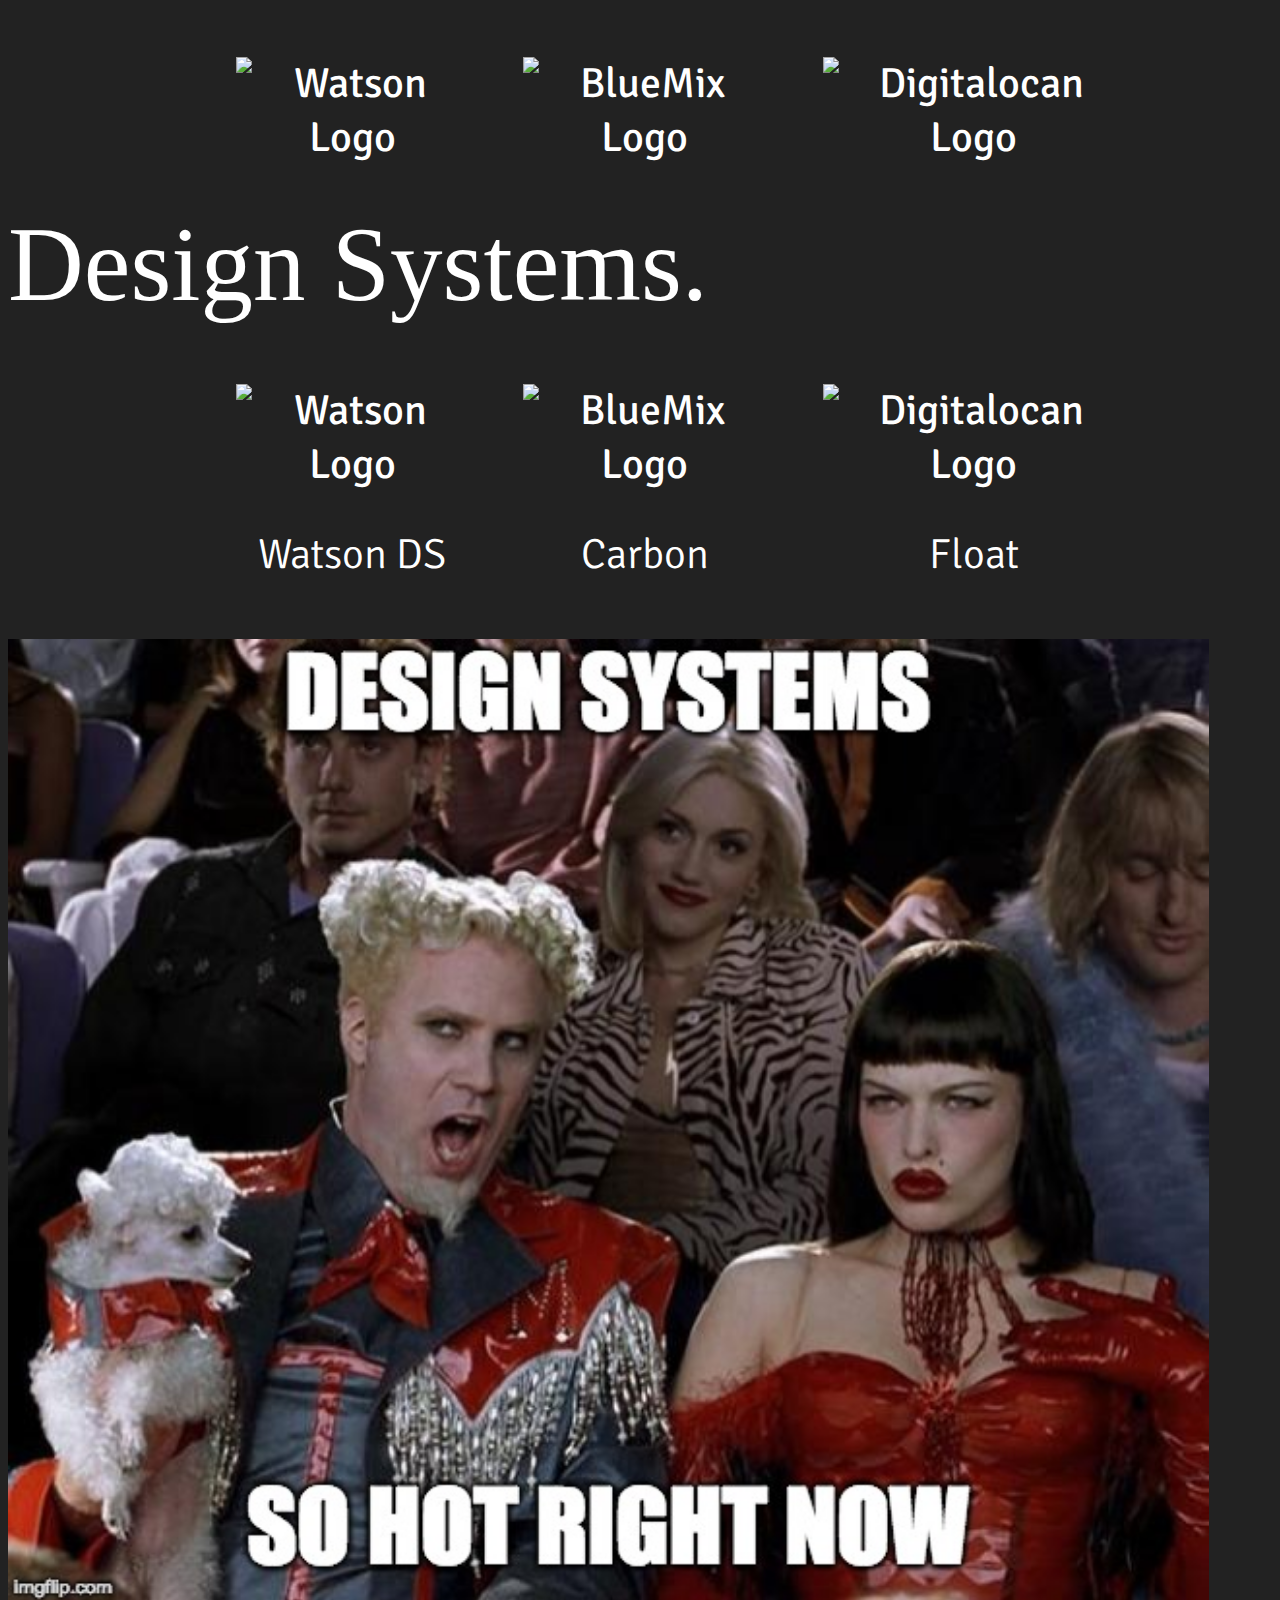
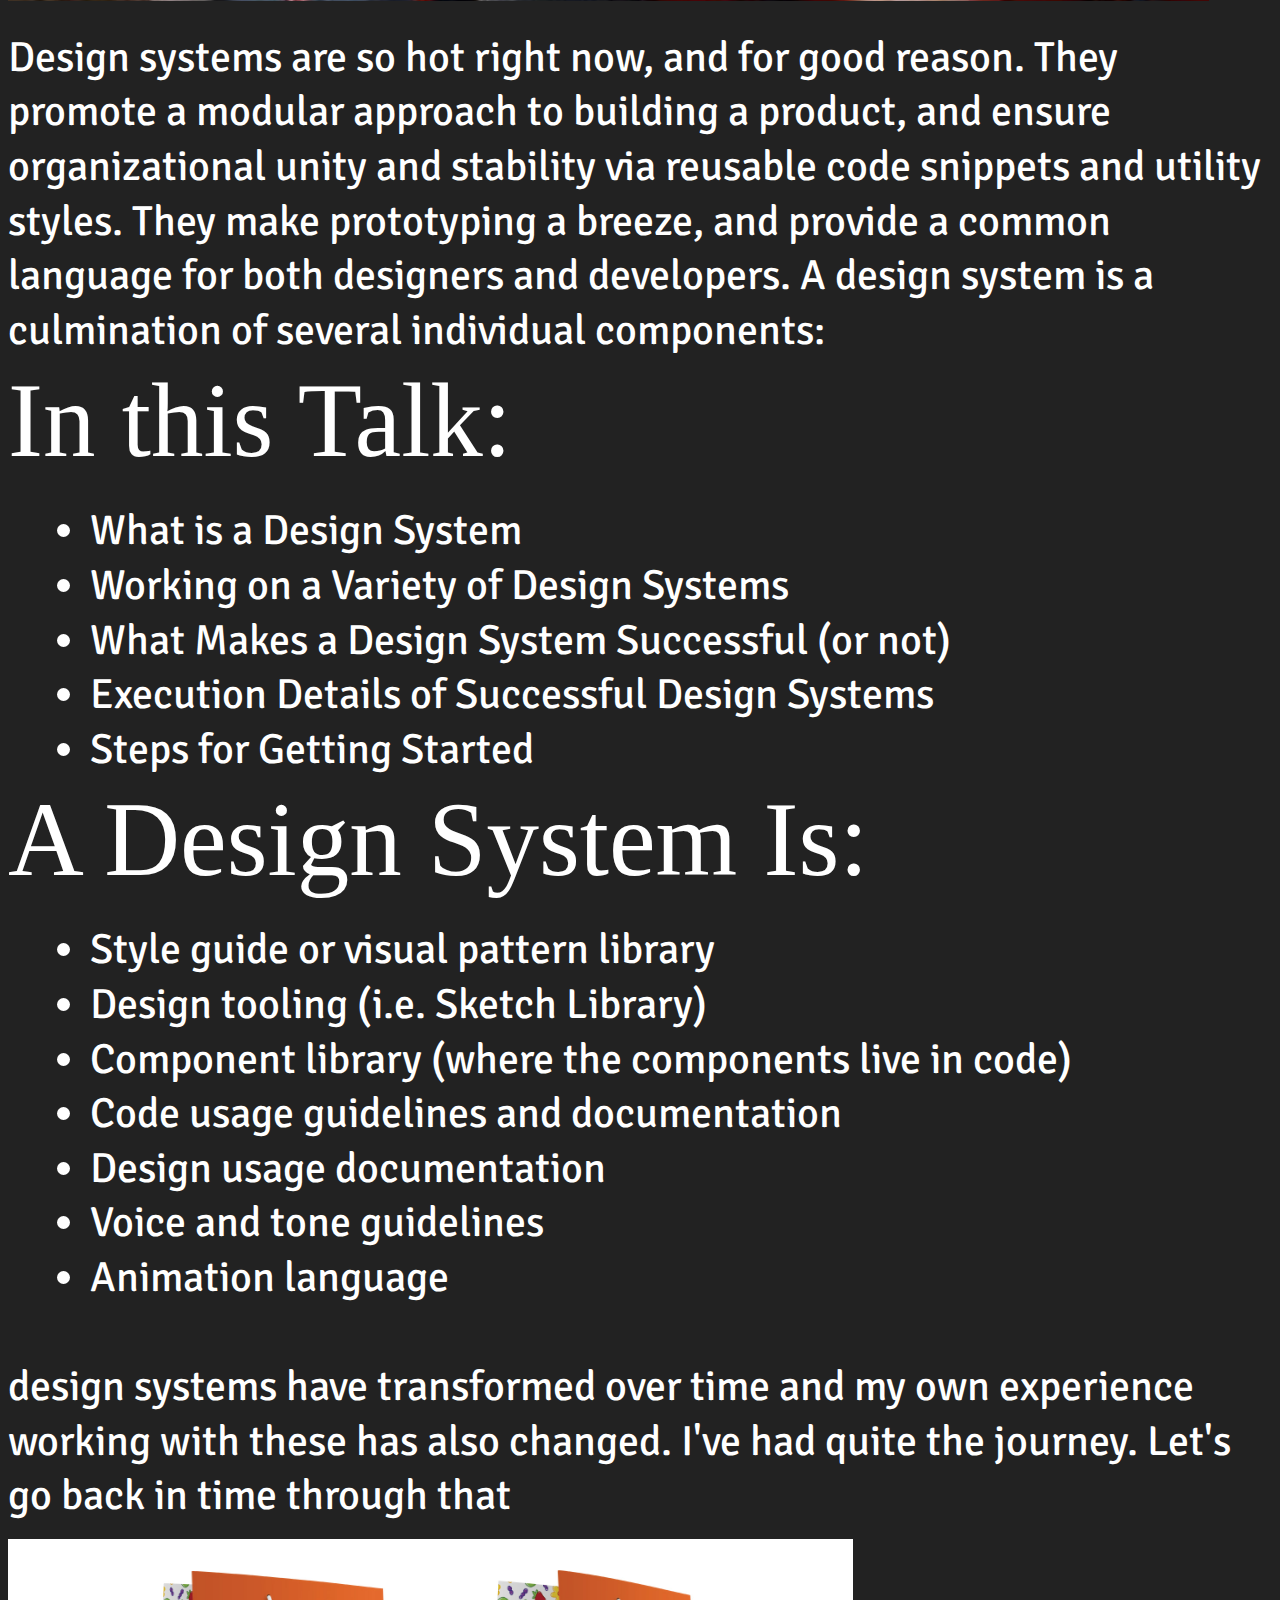
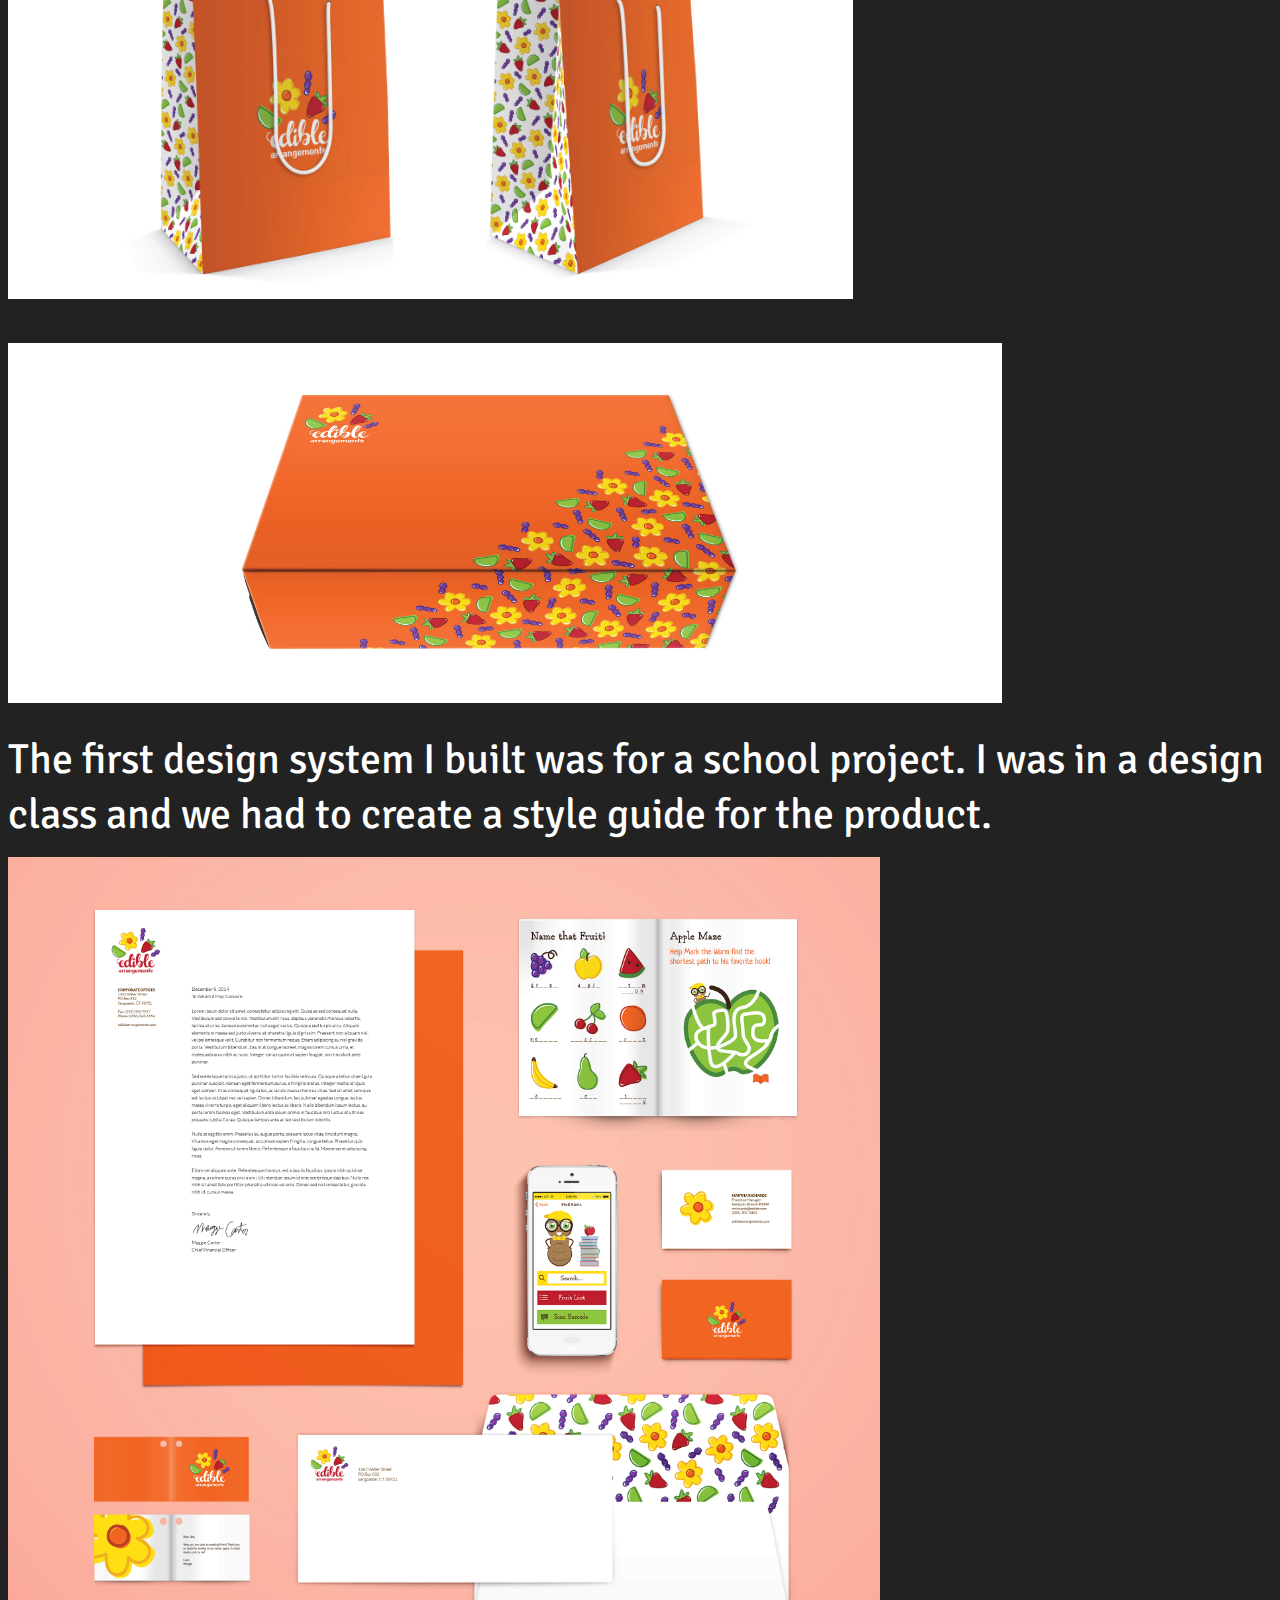
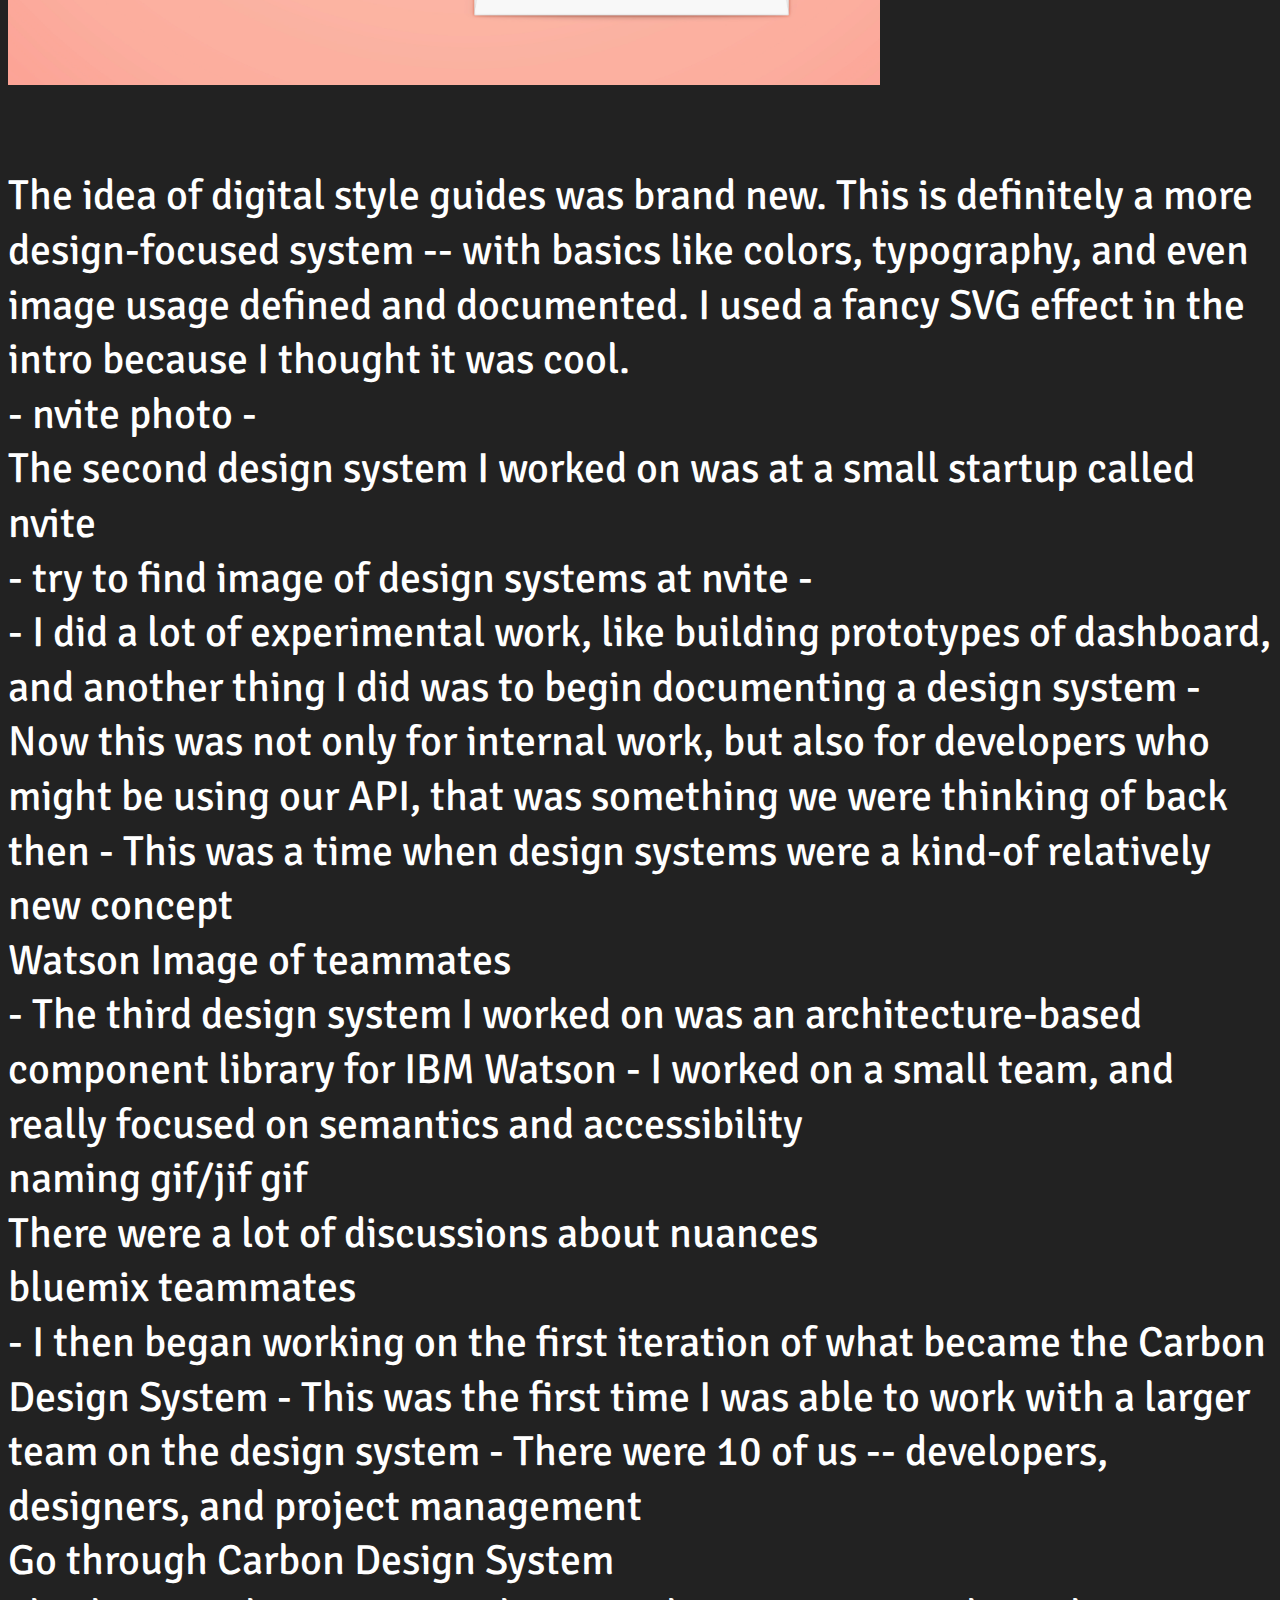
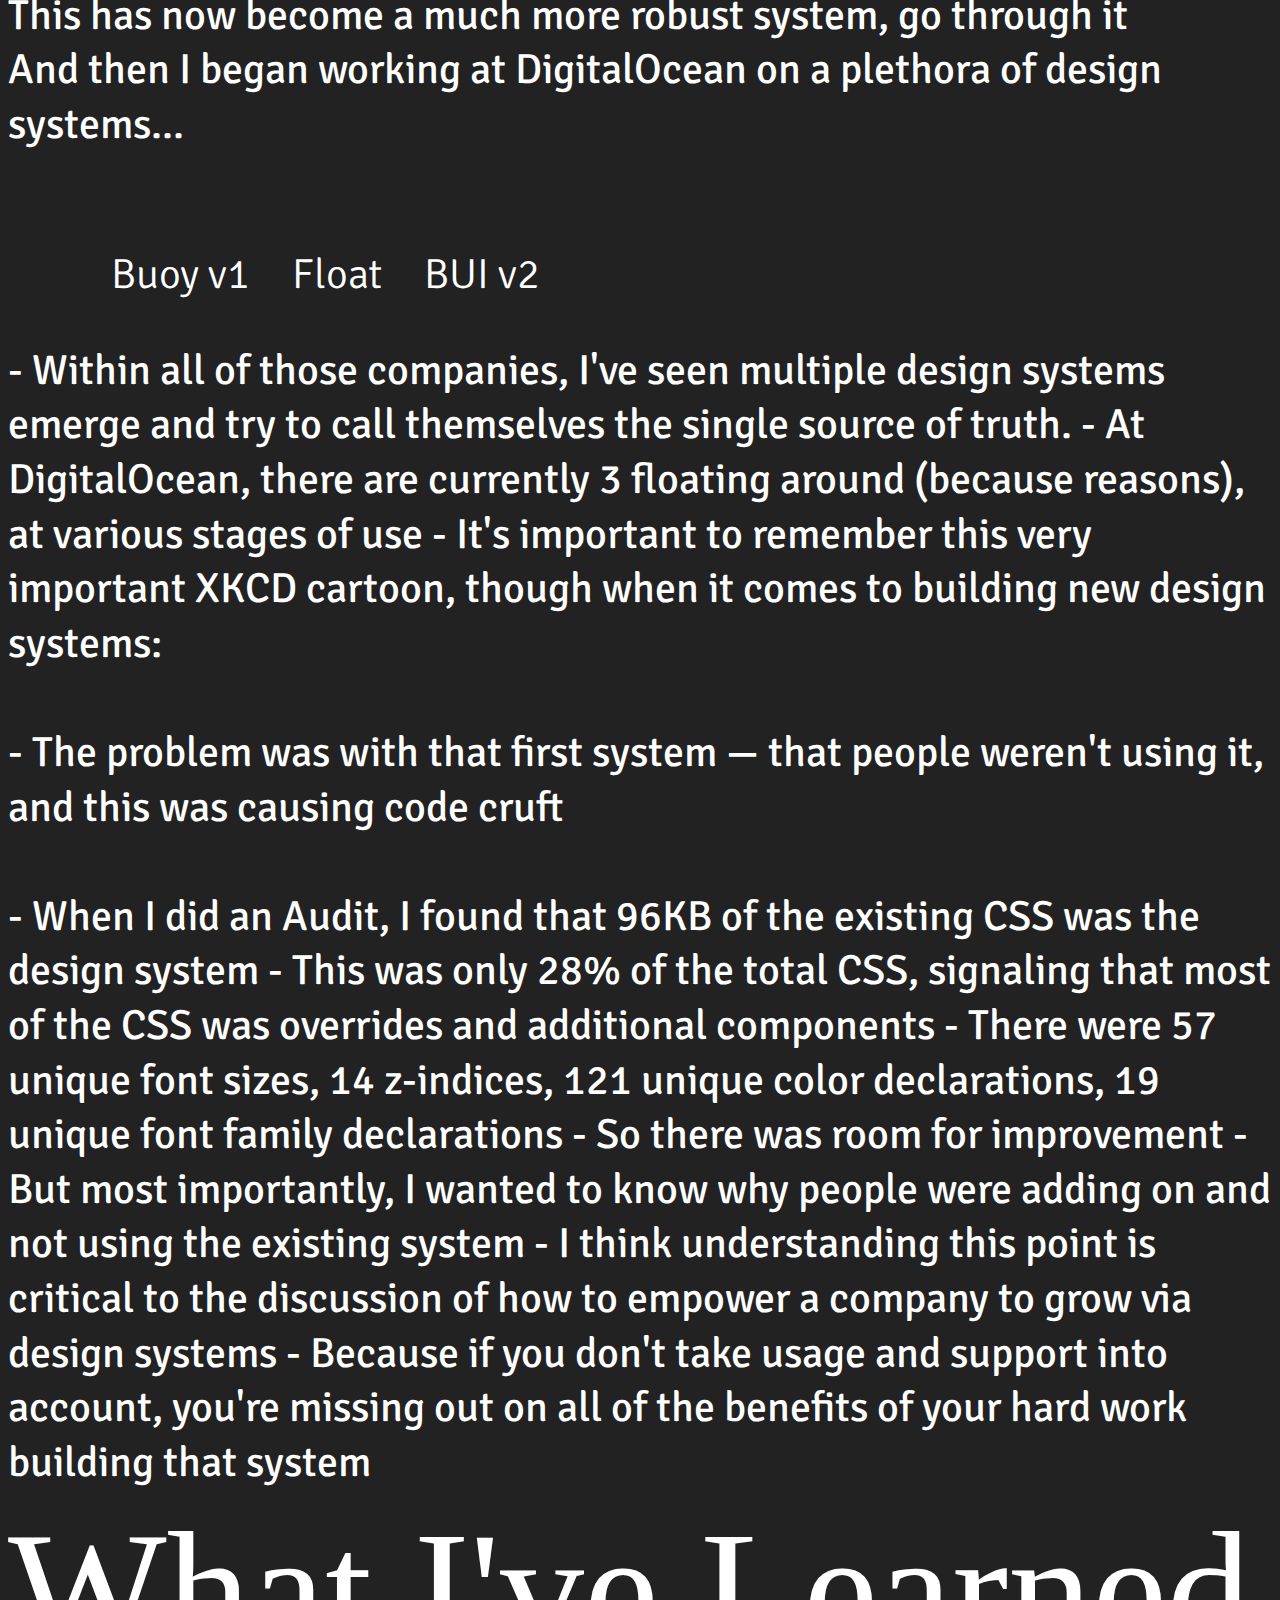
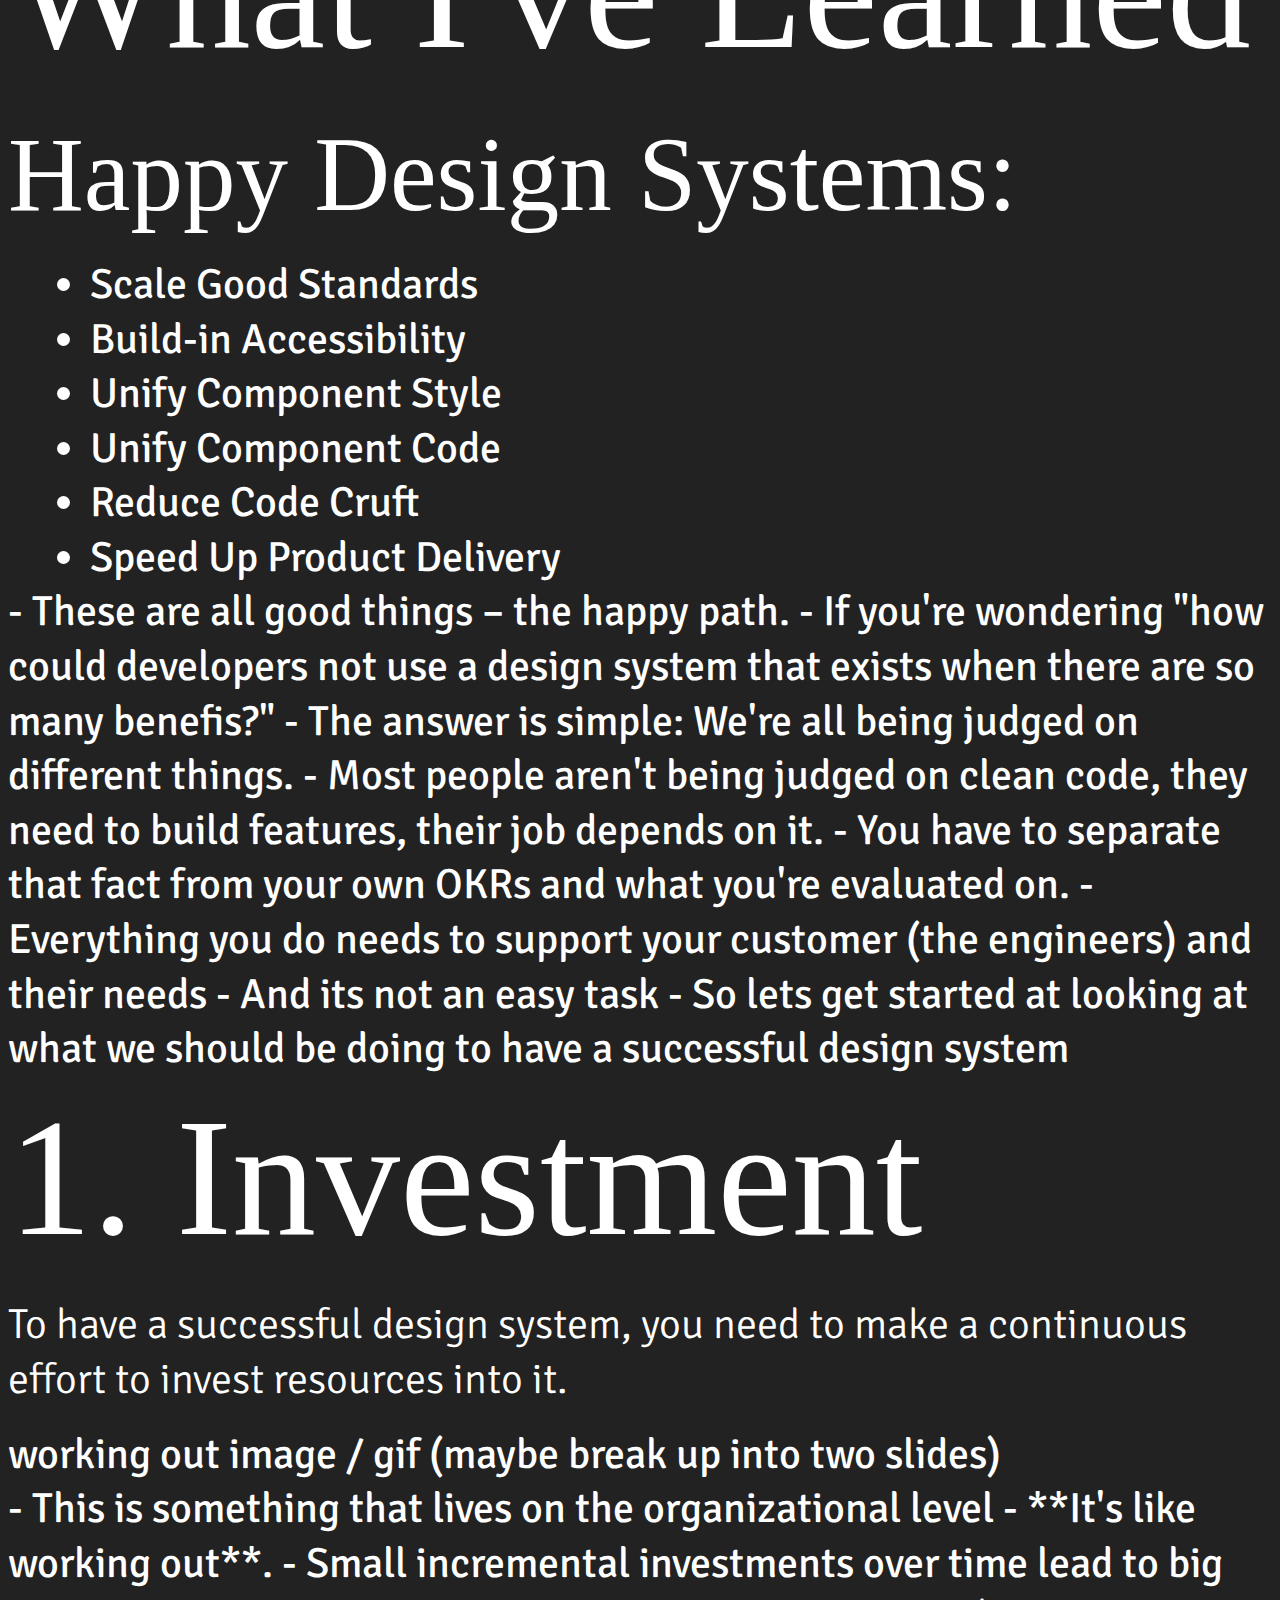
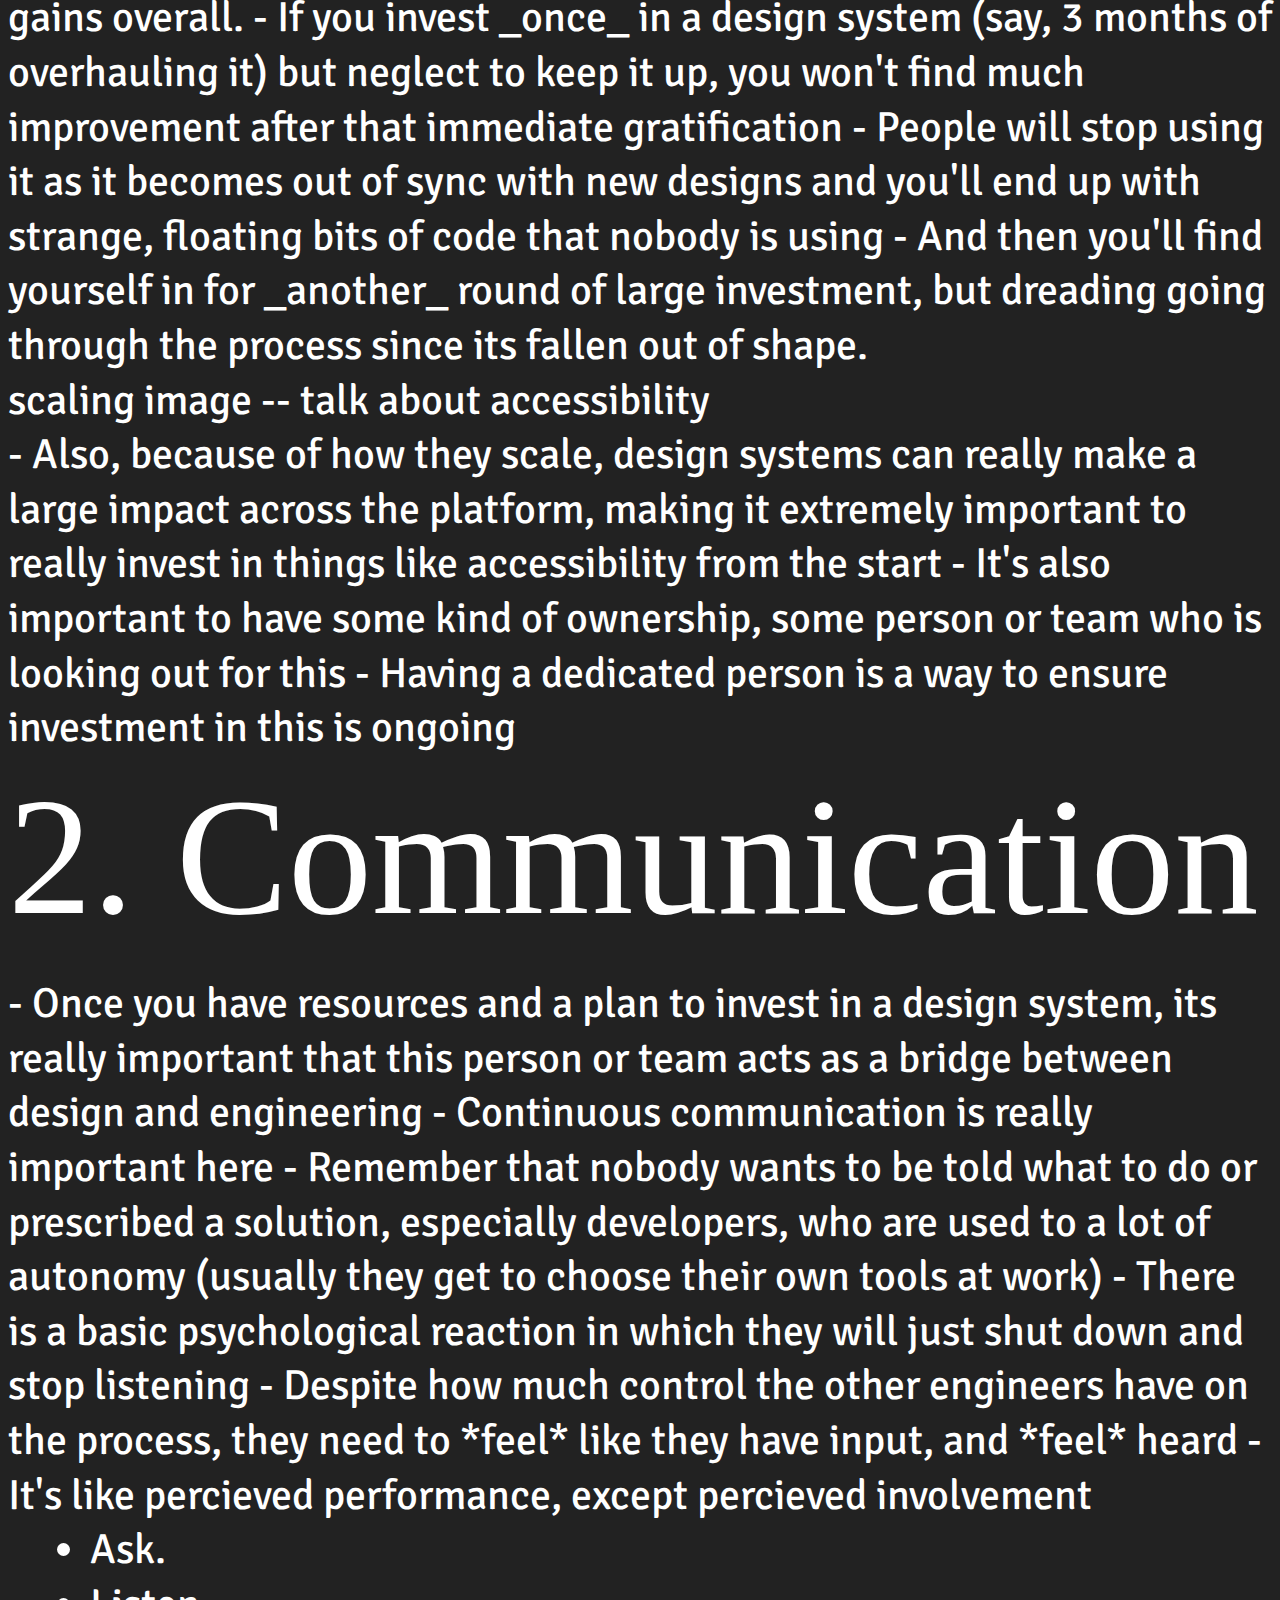
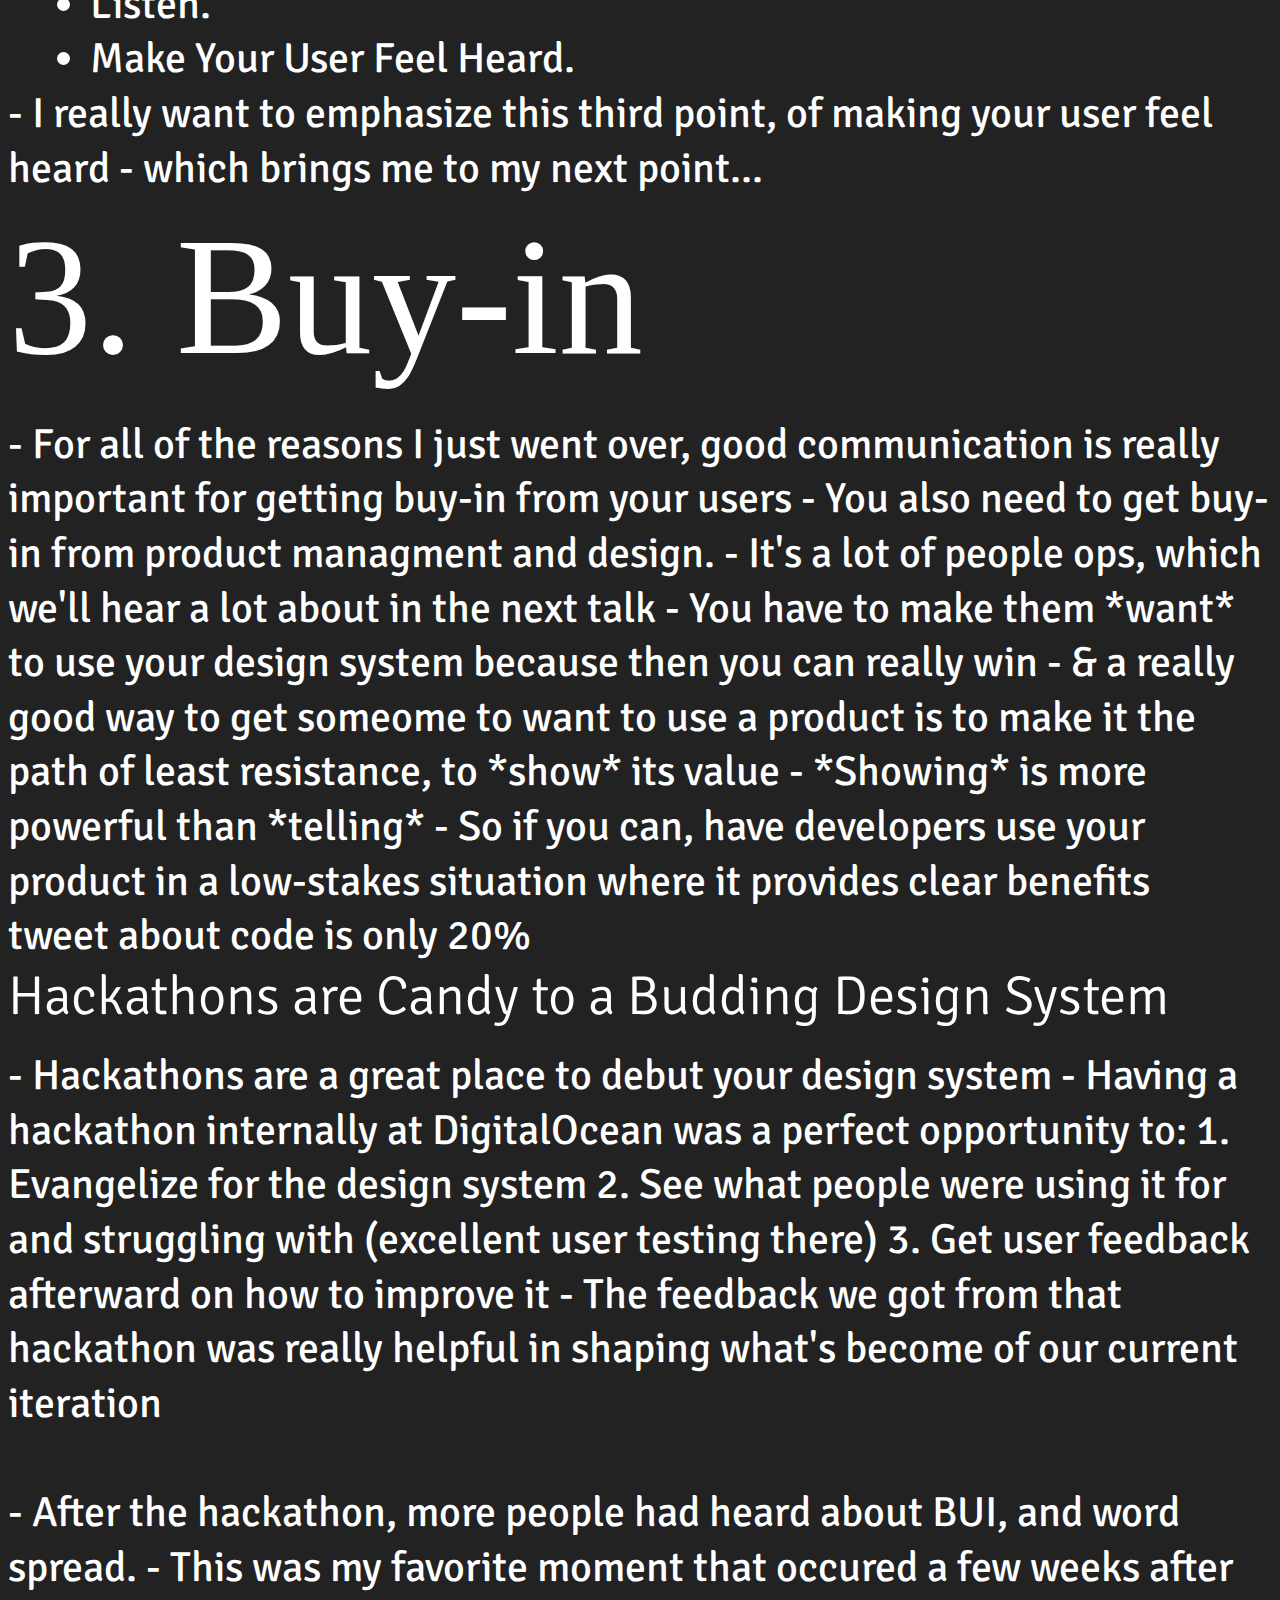
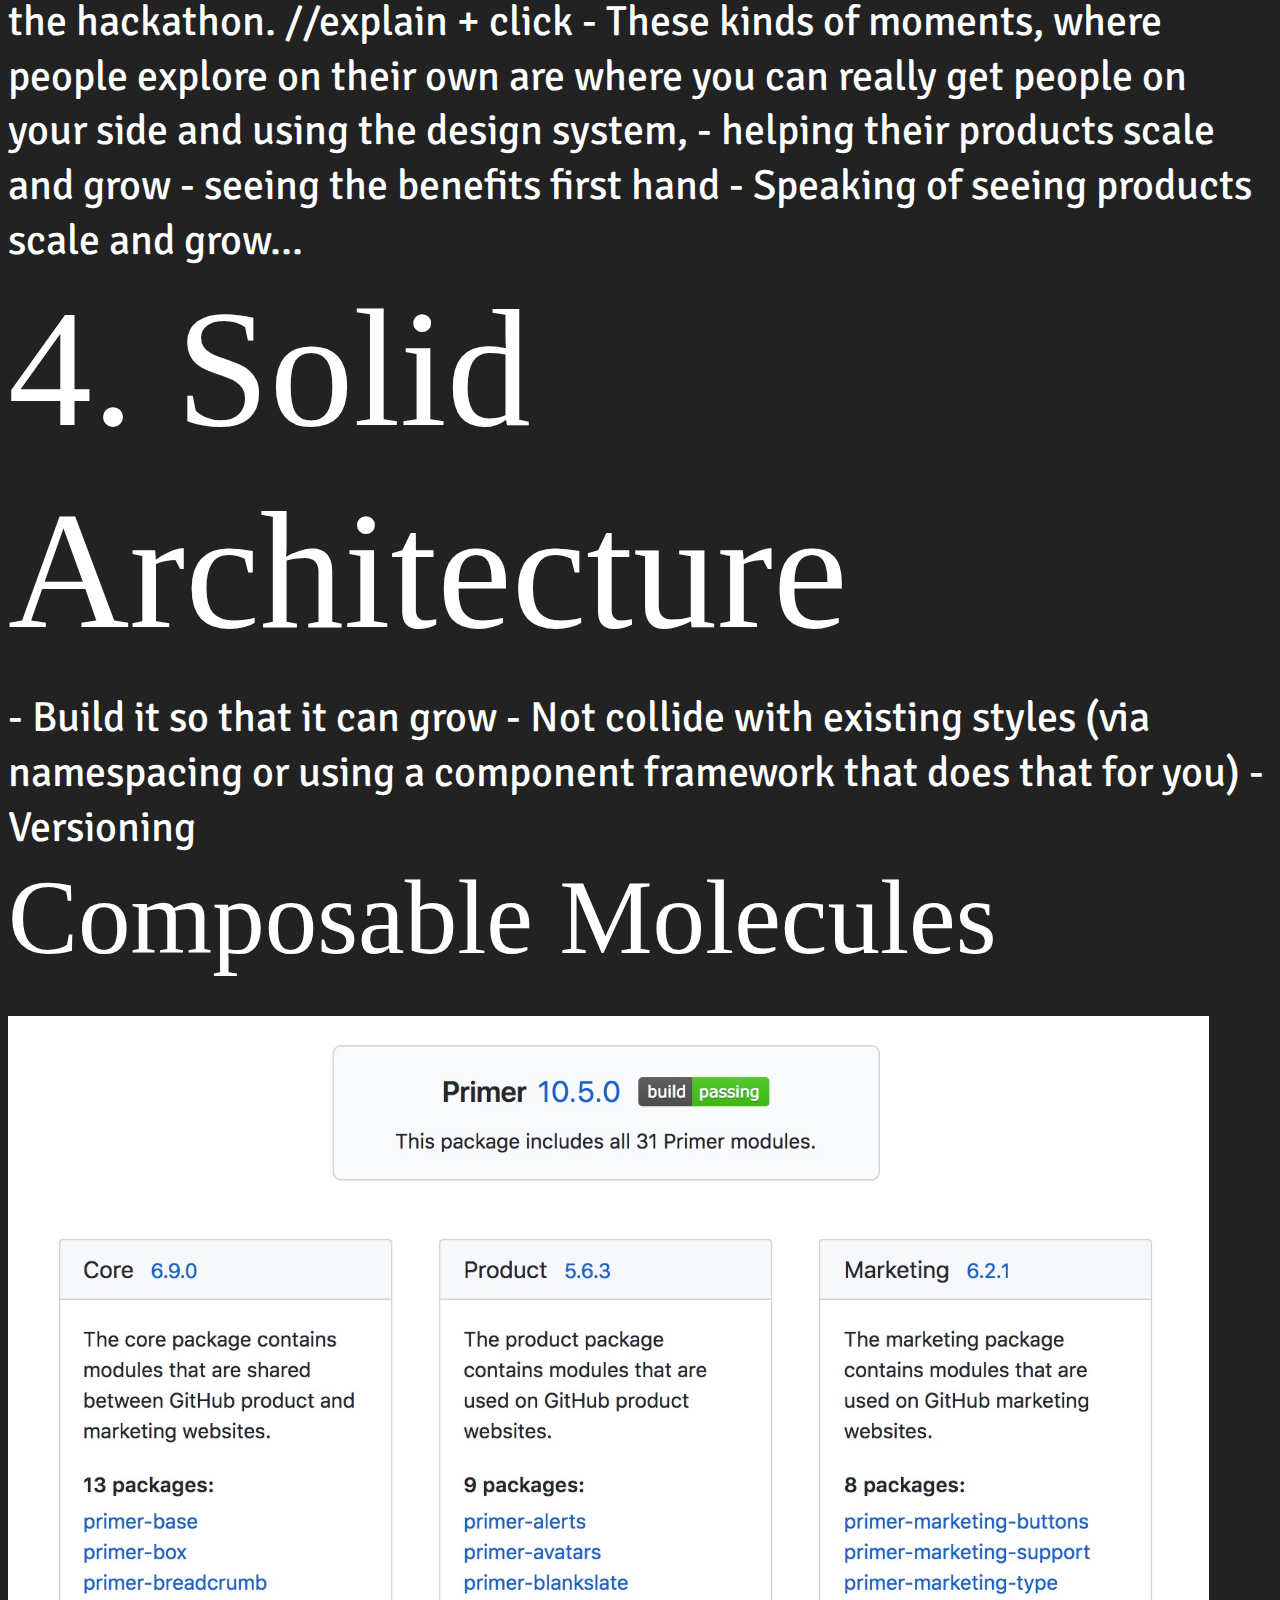
==== commit 7962ed34: "updating slides" ====
--- a/index.html
+++ b/index.html
@@ -60,7 +60,7 @@
 					</ul>
 				</section>
 				<section>
-					-- image of design systems to hot right now --
+					<img src="img/dssohot.jpeg" alt="">
 
 				<aside class="notes">Design systems are so hot right now, and for good reason. They promote a modular approach to building a product, and ensure
 					organizational unity and stability via reusable code snippets and utility styles. They make prototyping a breeze, and provide
@@ -85,26 +85,30 @@
 						<li class="fragment">Component library (where the components live in code)</li>
 						<li class="fragment">Code usage guidelines and documentation</li>
 						<li class="fragment">Design usage documentation</li>
-						<li class="fragment">Voice and tone guideline</li>
-						<li class="fragment">Animation language guideline</li>
+						<li class="fragment">Voice and tone guidelines</li>
+						<li class="fragment">Animation language</li>
 					</ul>
         </section>
         <!-- My Experience with Design Systems -->
         <section>
-          -- image of tordis going back in space--
-
-          <aside class="notes">
-            design systems have transformed over time and my own experience working with these has also changed. I've had quite the journey.
-          </aside>
-        </section>
-        <section>
-          image of edible arangements rebrand project
+          <img src="tortis.jpeg" alt="">
+
+          <aside class="notes">
+            design systems have transformed over time and my own experience working with these has also changed. I've had quite the journey. Let's go back in time through that
+          </aside>
+        </section>
+        <section data-background='white'>
+          <img style="height: 40vh; width: auto;" src="img/edible/bags1.jpg" alt="">
+          <img style="height: 40vh; width: auto;" src="img/edible/bags2.jpg" alt="">
           <aside class="notes">
             The first design system I built was for a school project. I was in a design class and we had to create a style guide for the product.
           </aside>
-        </section>
-        <section>
-          image of edible arangements style guide
+				</section>
+				<section data-background='white'>
+					<img style="height: 92vh; width: auto;" src="img/edible/concat-full-withbg.png" alt="">
+				</section>
+        <section data-background='white'>
+          <img src="img/edible-pg.gif" alt="">
           <aside class="notes">
             The idea of digital style guides was brand new. This is definitely a more design-focused system -- with basics like colors, typography, and even image usage defined and documented. I used a fancy SVG effect in the intro because I thought it was cool.
           </aside>
@@ -446,6 +450,9 @@
 					</section>
 					<section>
 						Think about accessibility
+					</section>
+					<section>
+						Document the usage, document requirements for accessibility
 					</section>
 					<section>
 						Always be in communication with design about the ultimate source of truth
@@ -479,7 +486,13 @@
                 - you can get developers excited to use your design system,
                 - empowering them to build quickly and efficiently, and everyone wins.
               </aside>
-            </section>
+						</section>
+						<section>
+							<img src="img/broccolini.jpg" alt="">
+						</section>
+						<section>
+							And this also brings me back to my gym metaphor. Not everyone enjoys the same workout, but you can get the same results, the ones personally tailored to your needs, if you keep at it. So find whats right for you, and keep at it.
+						</section>
 				<section>
 					<h2>Thank you! 💕🦄  @una</h2>
 				</section>
